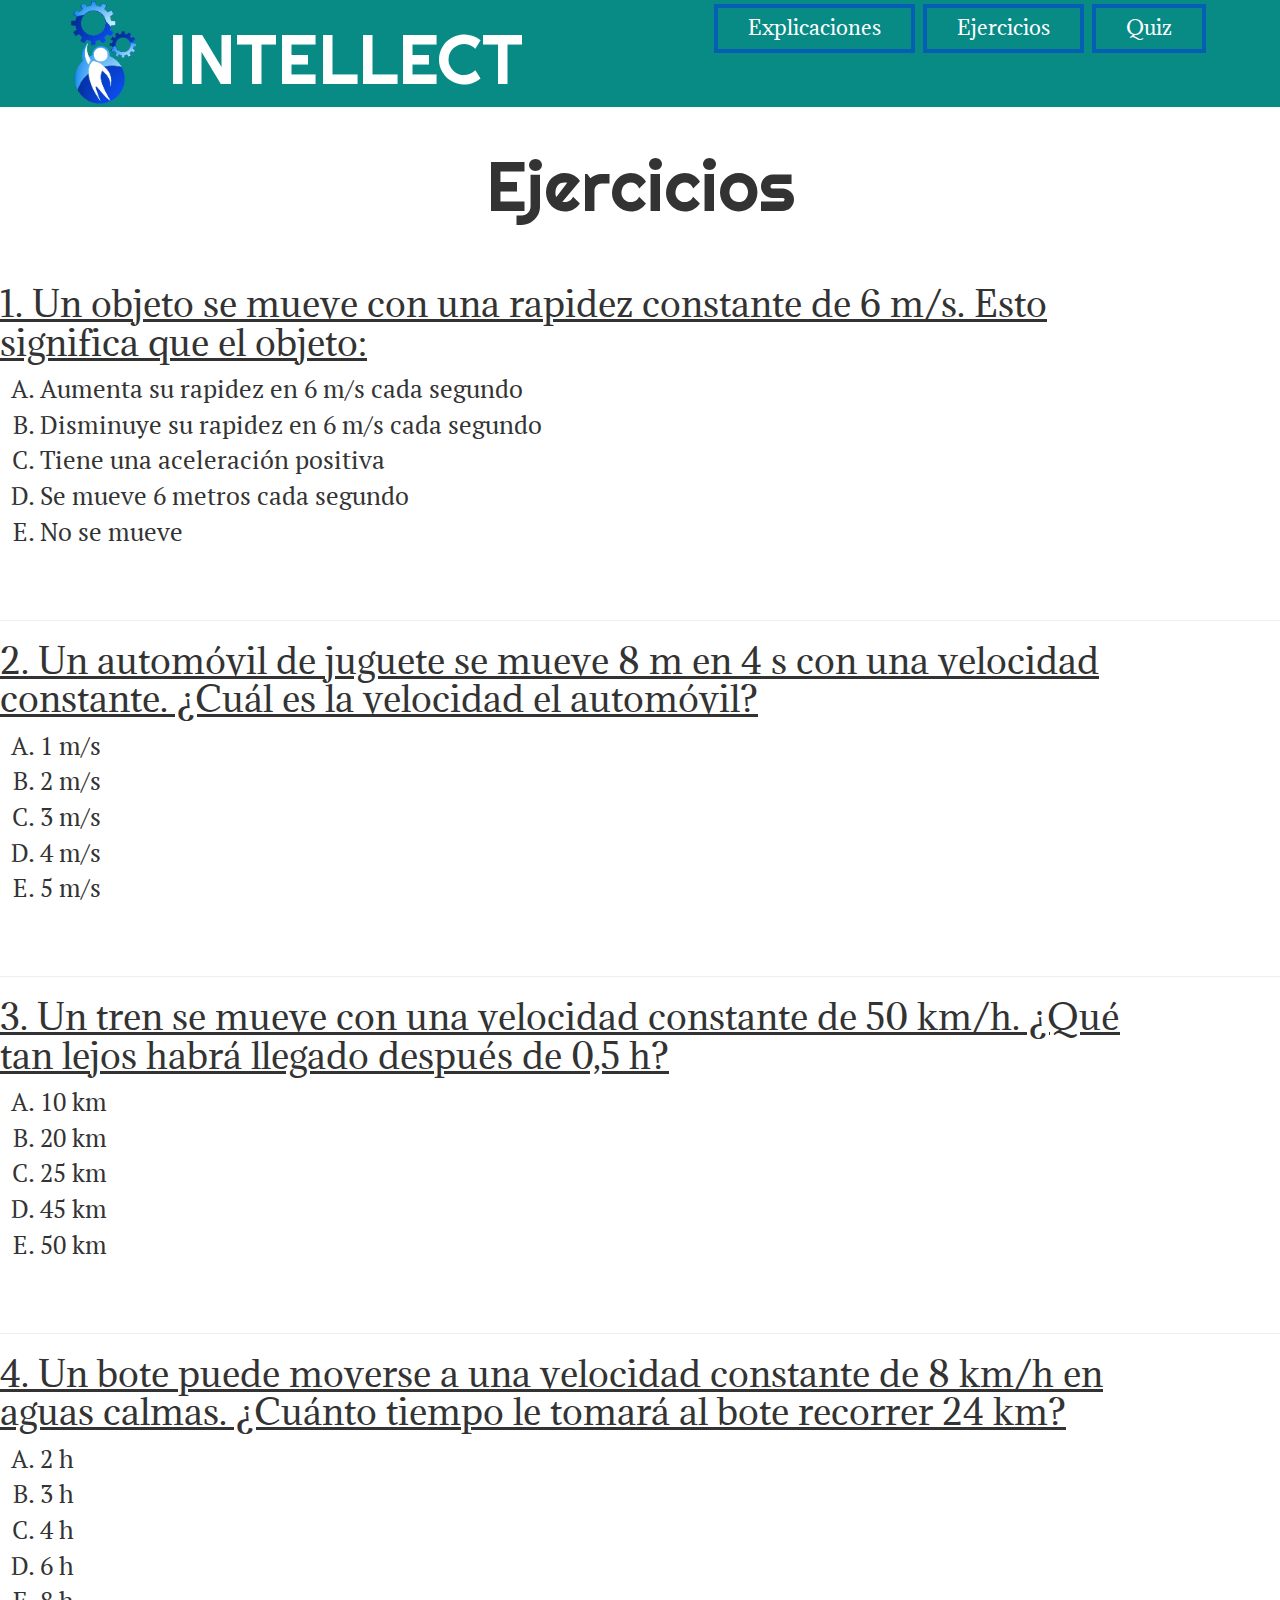
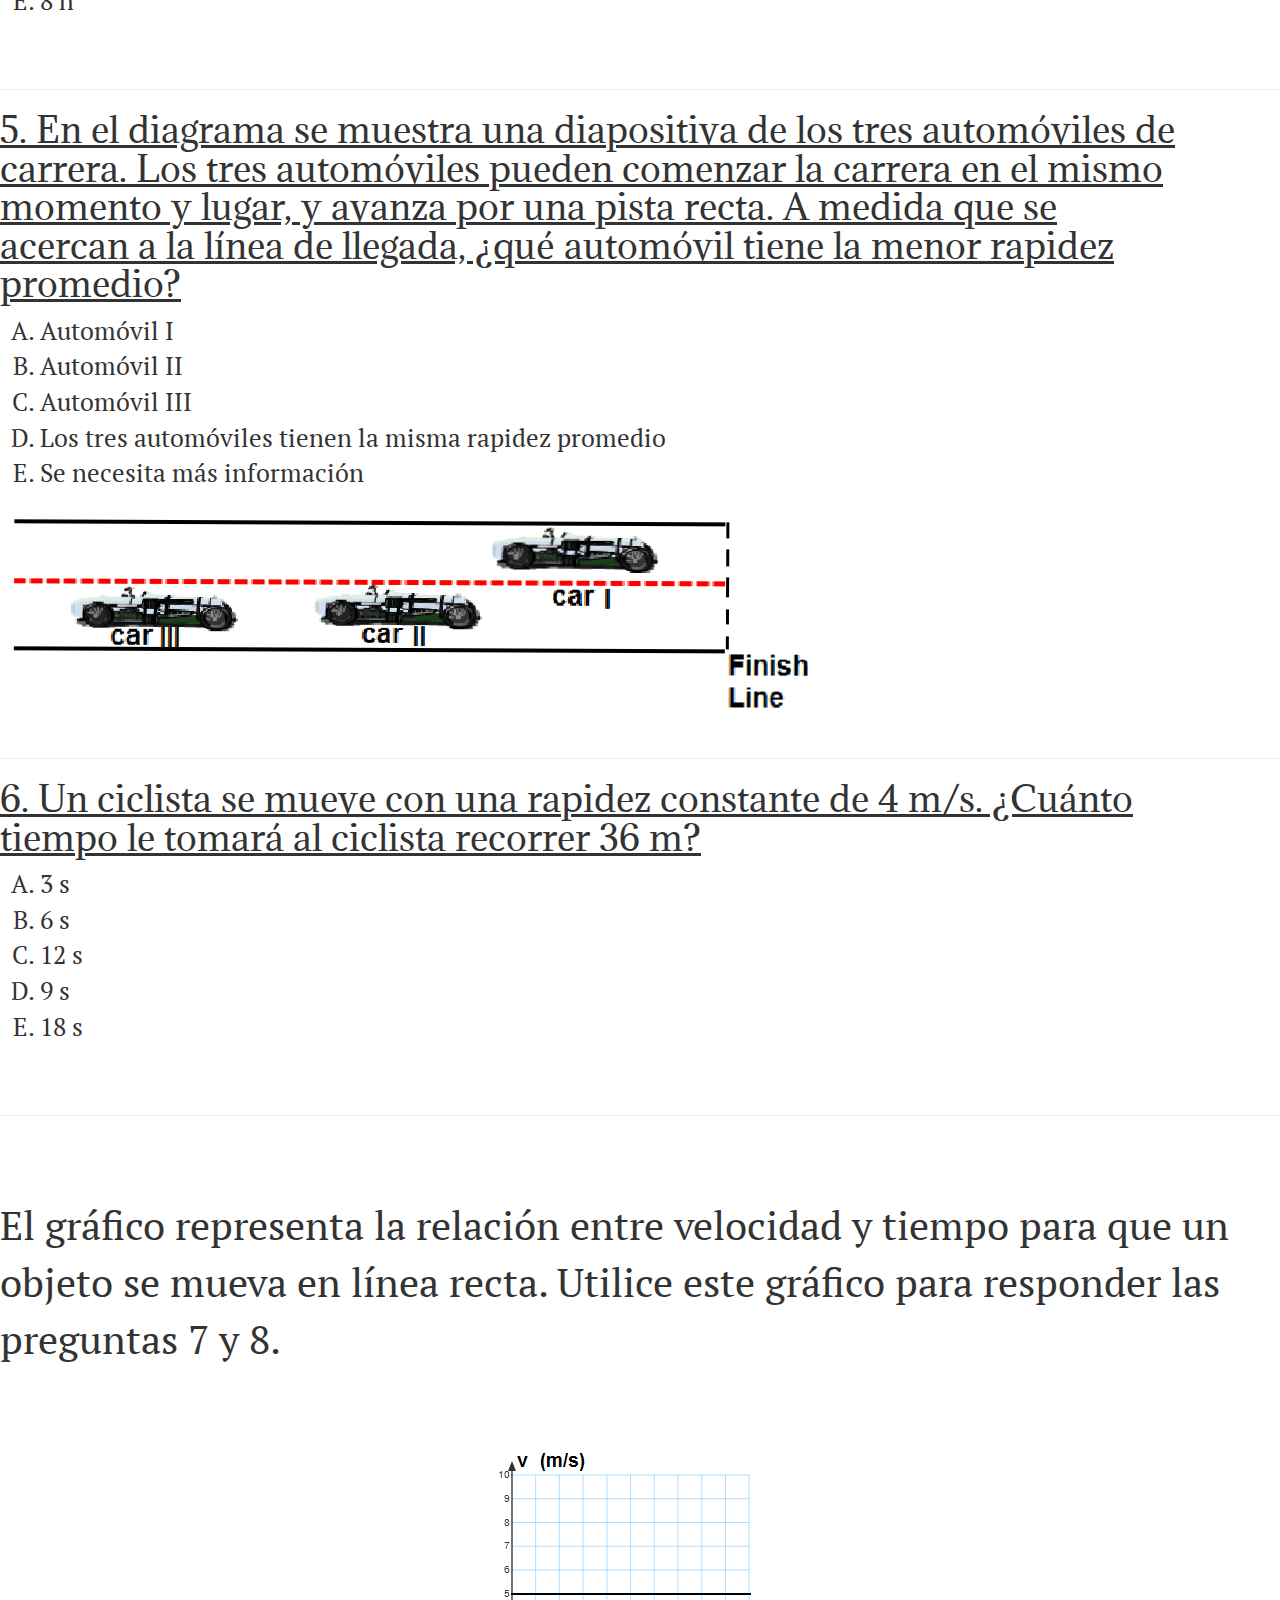
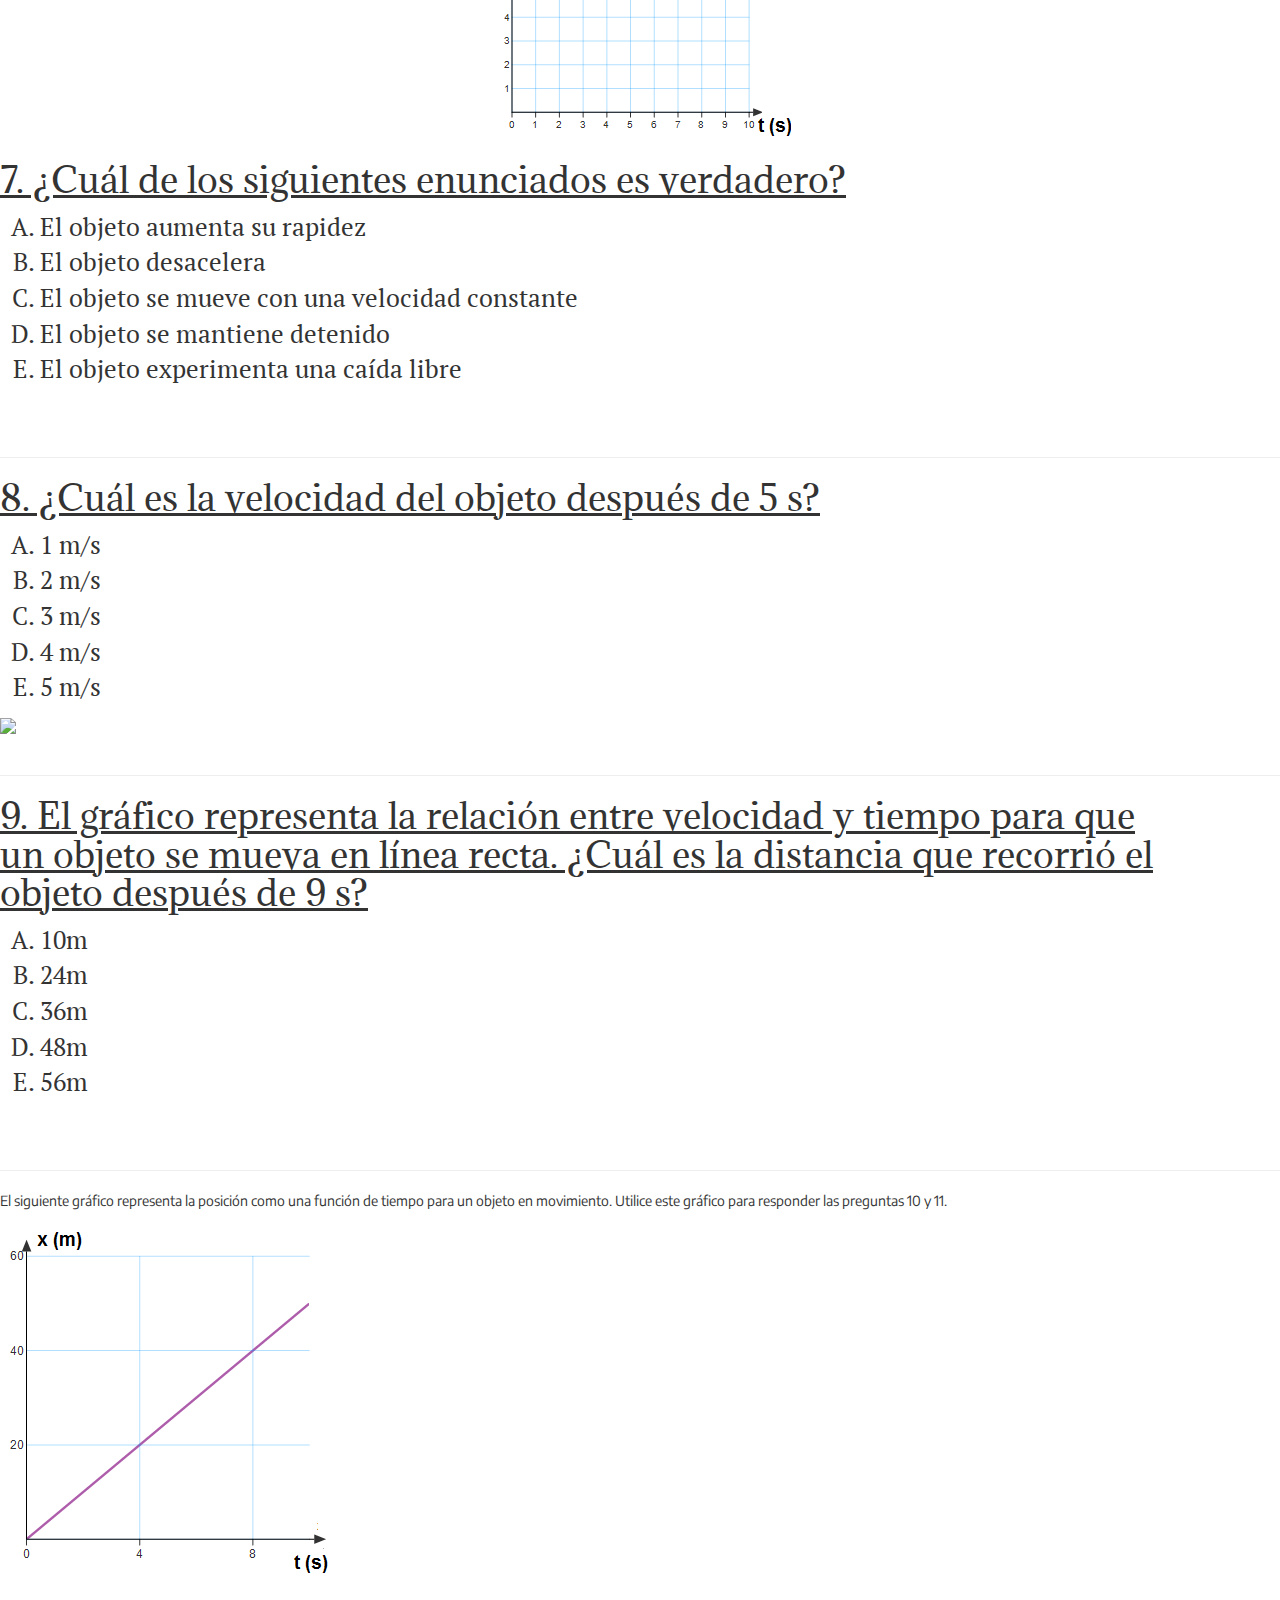
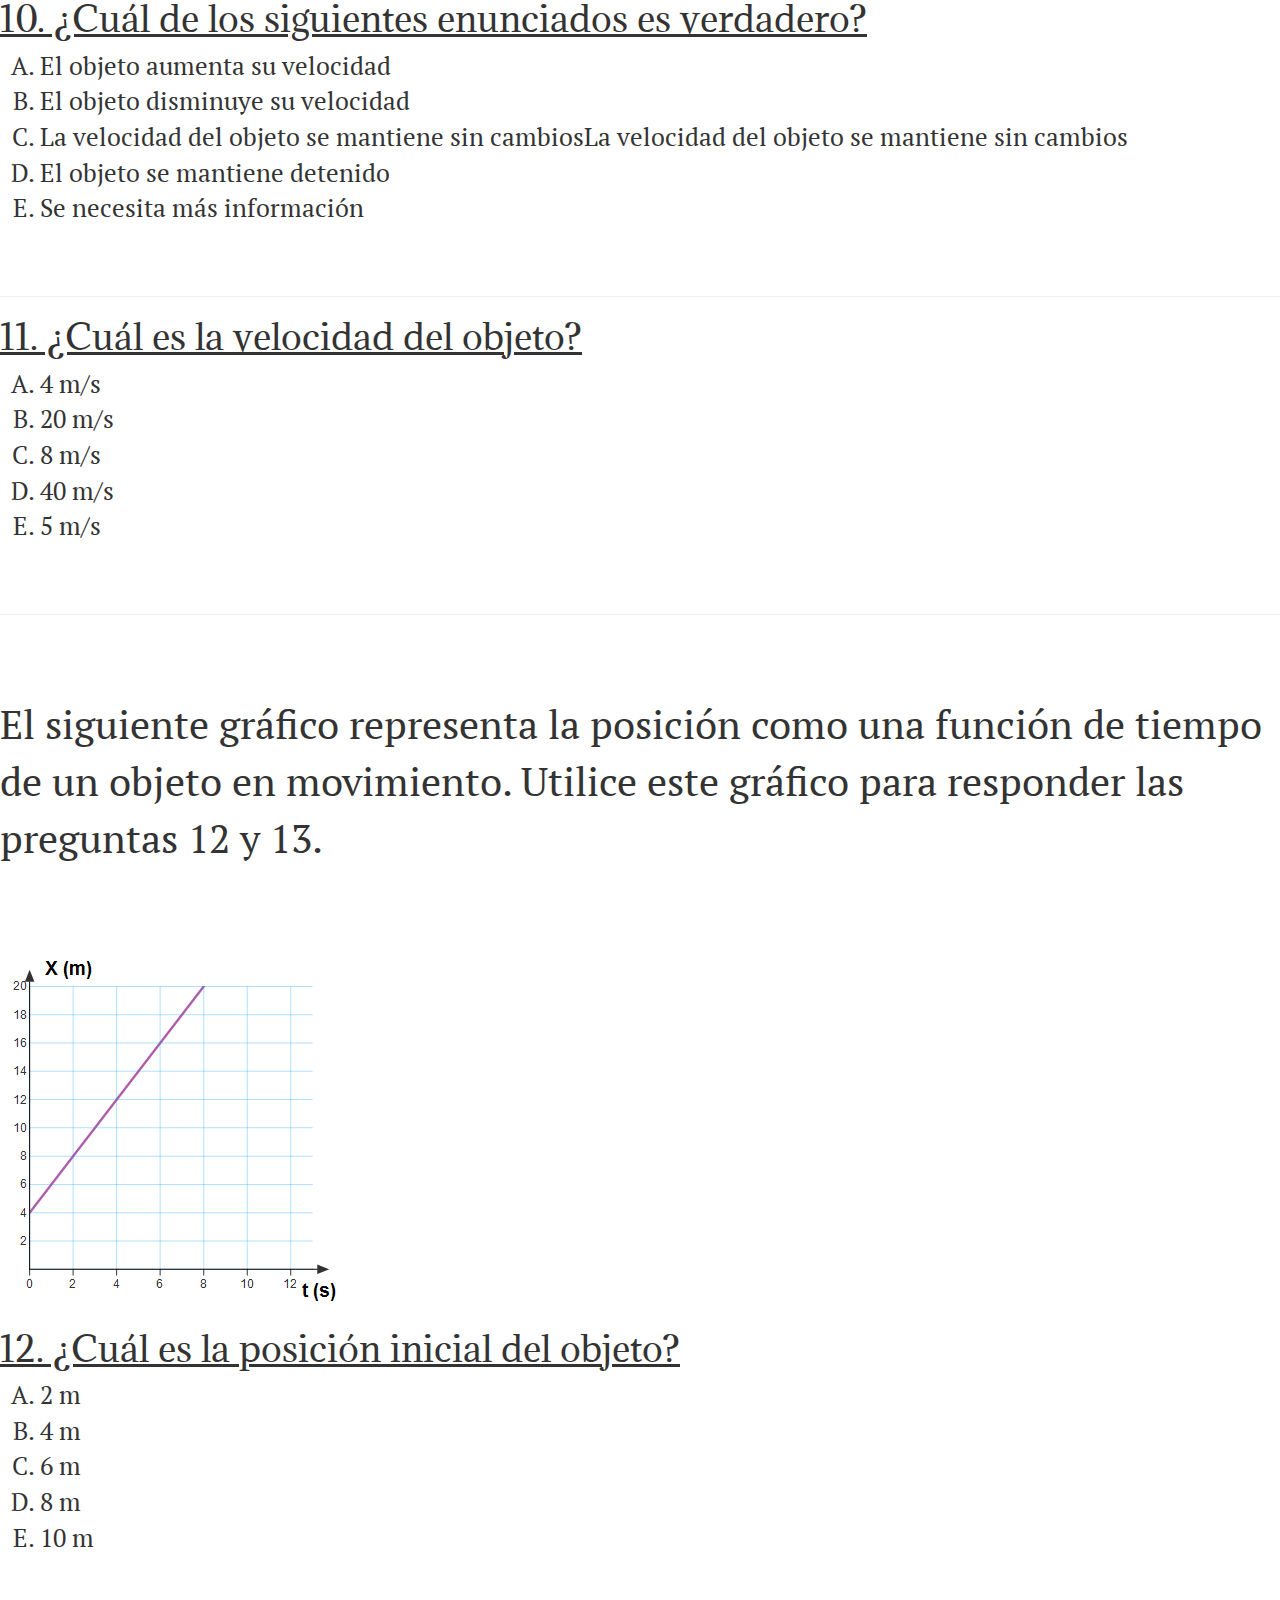
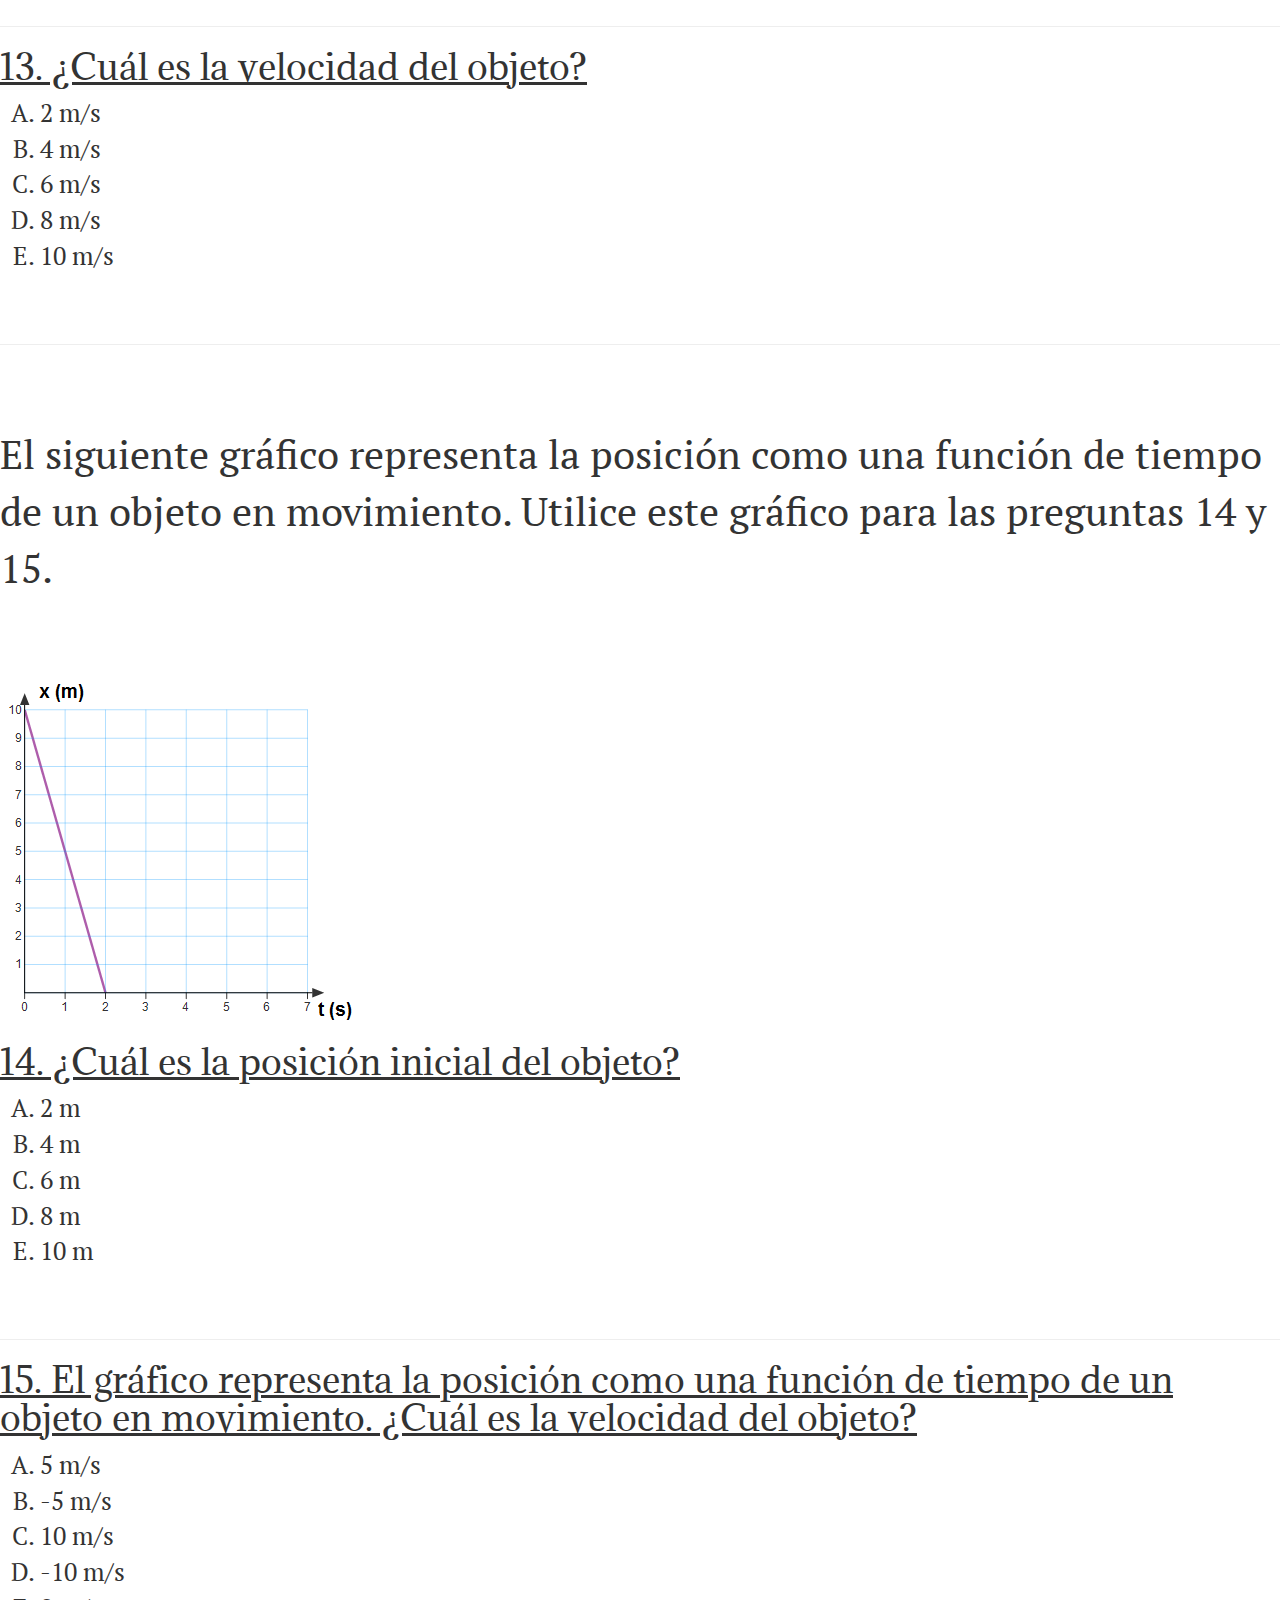
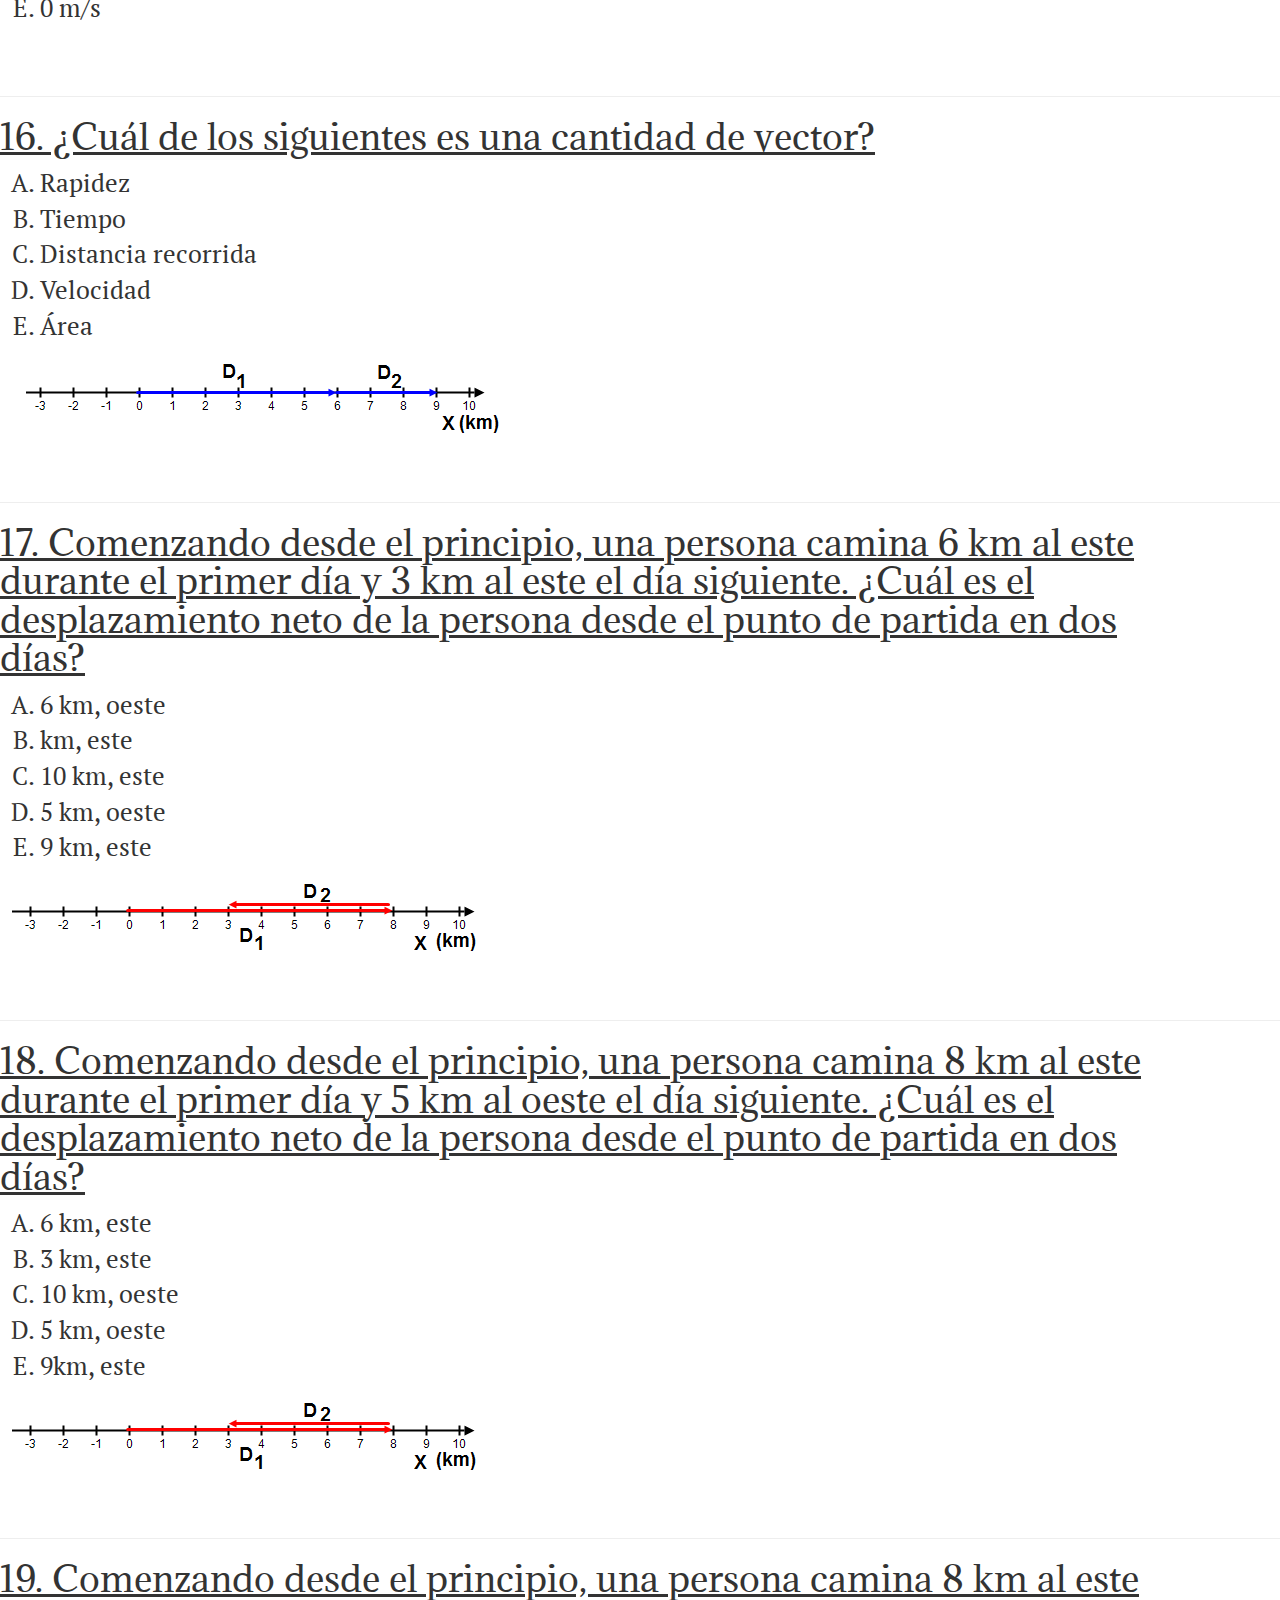
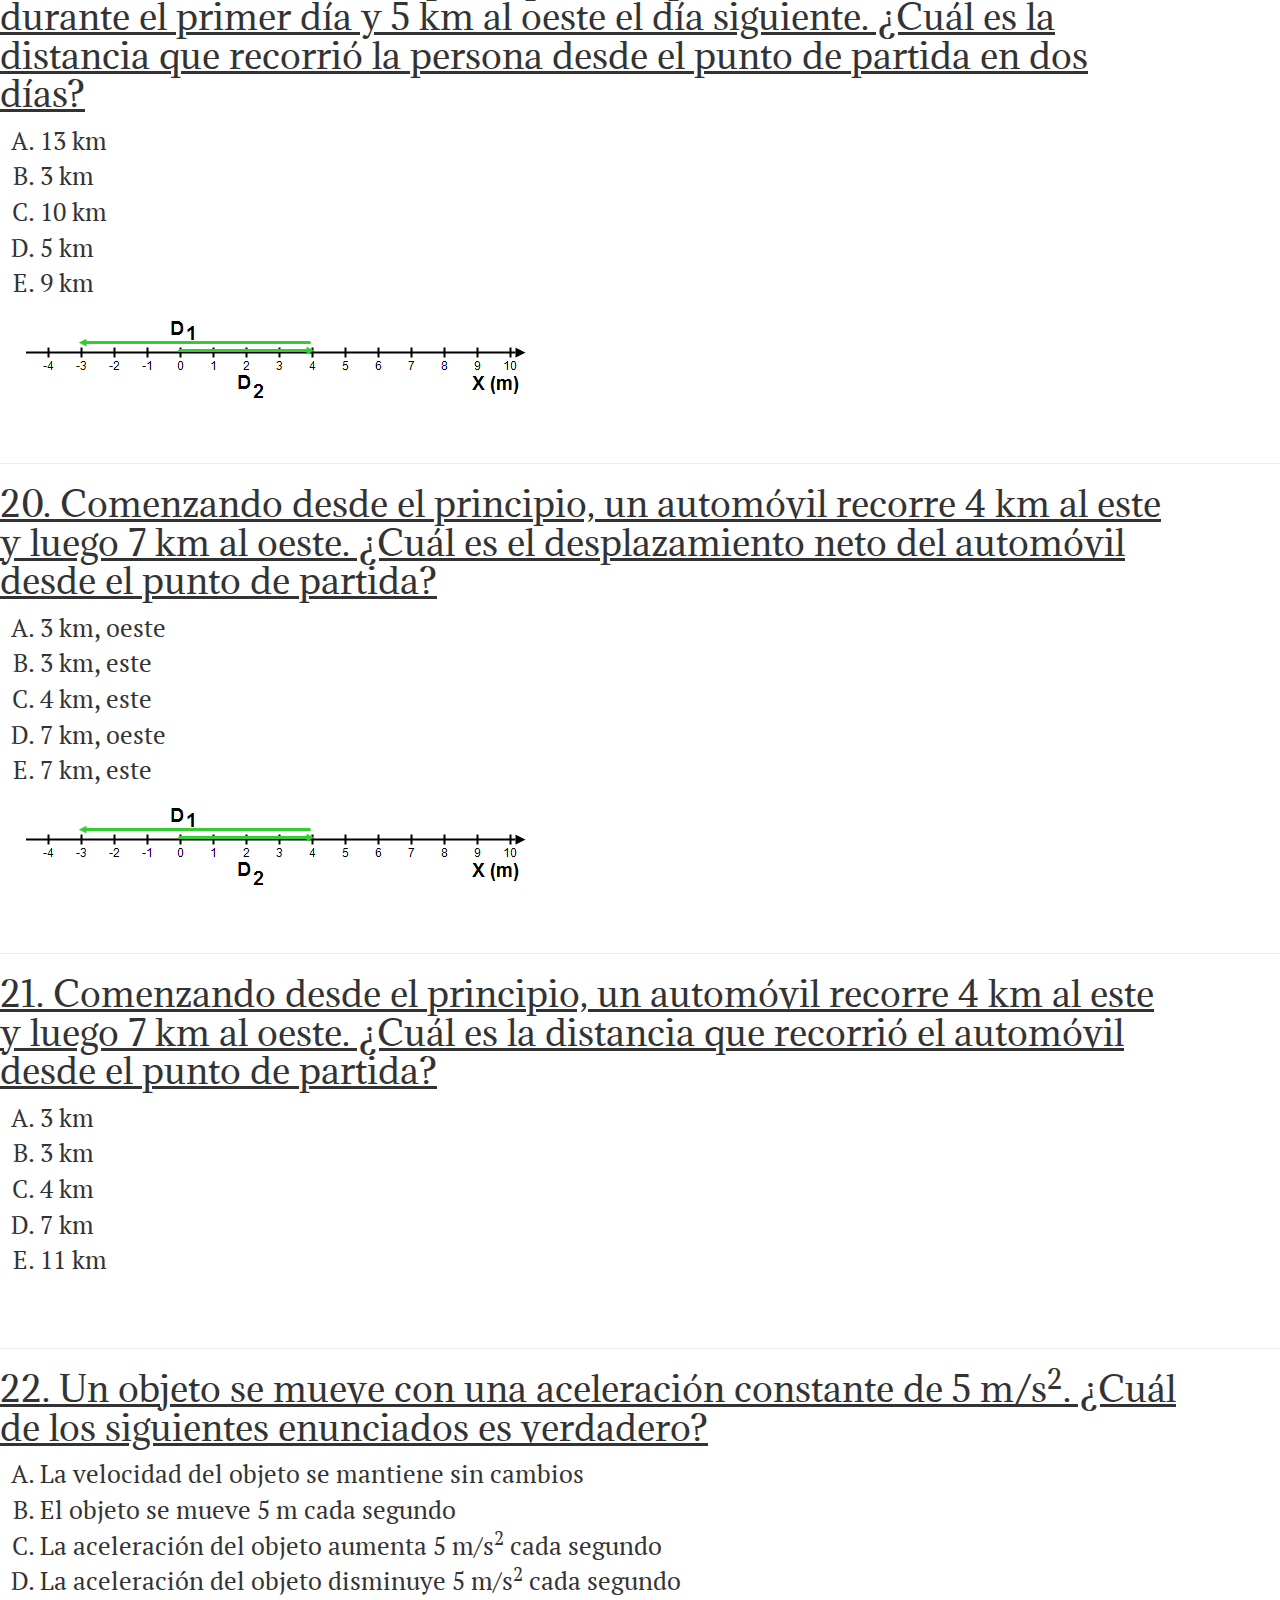
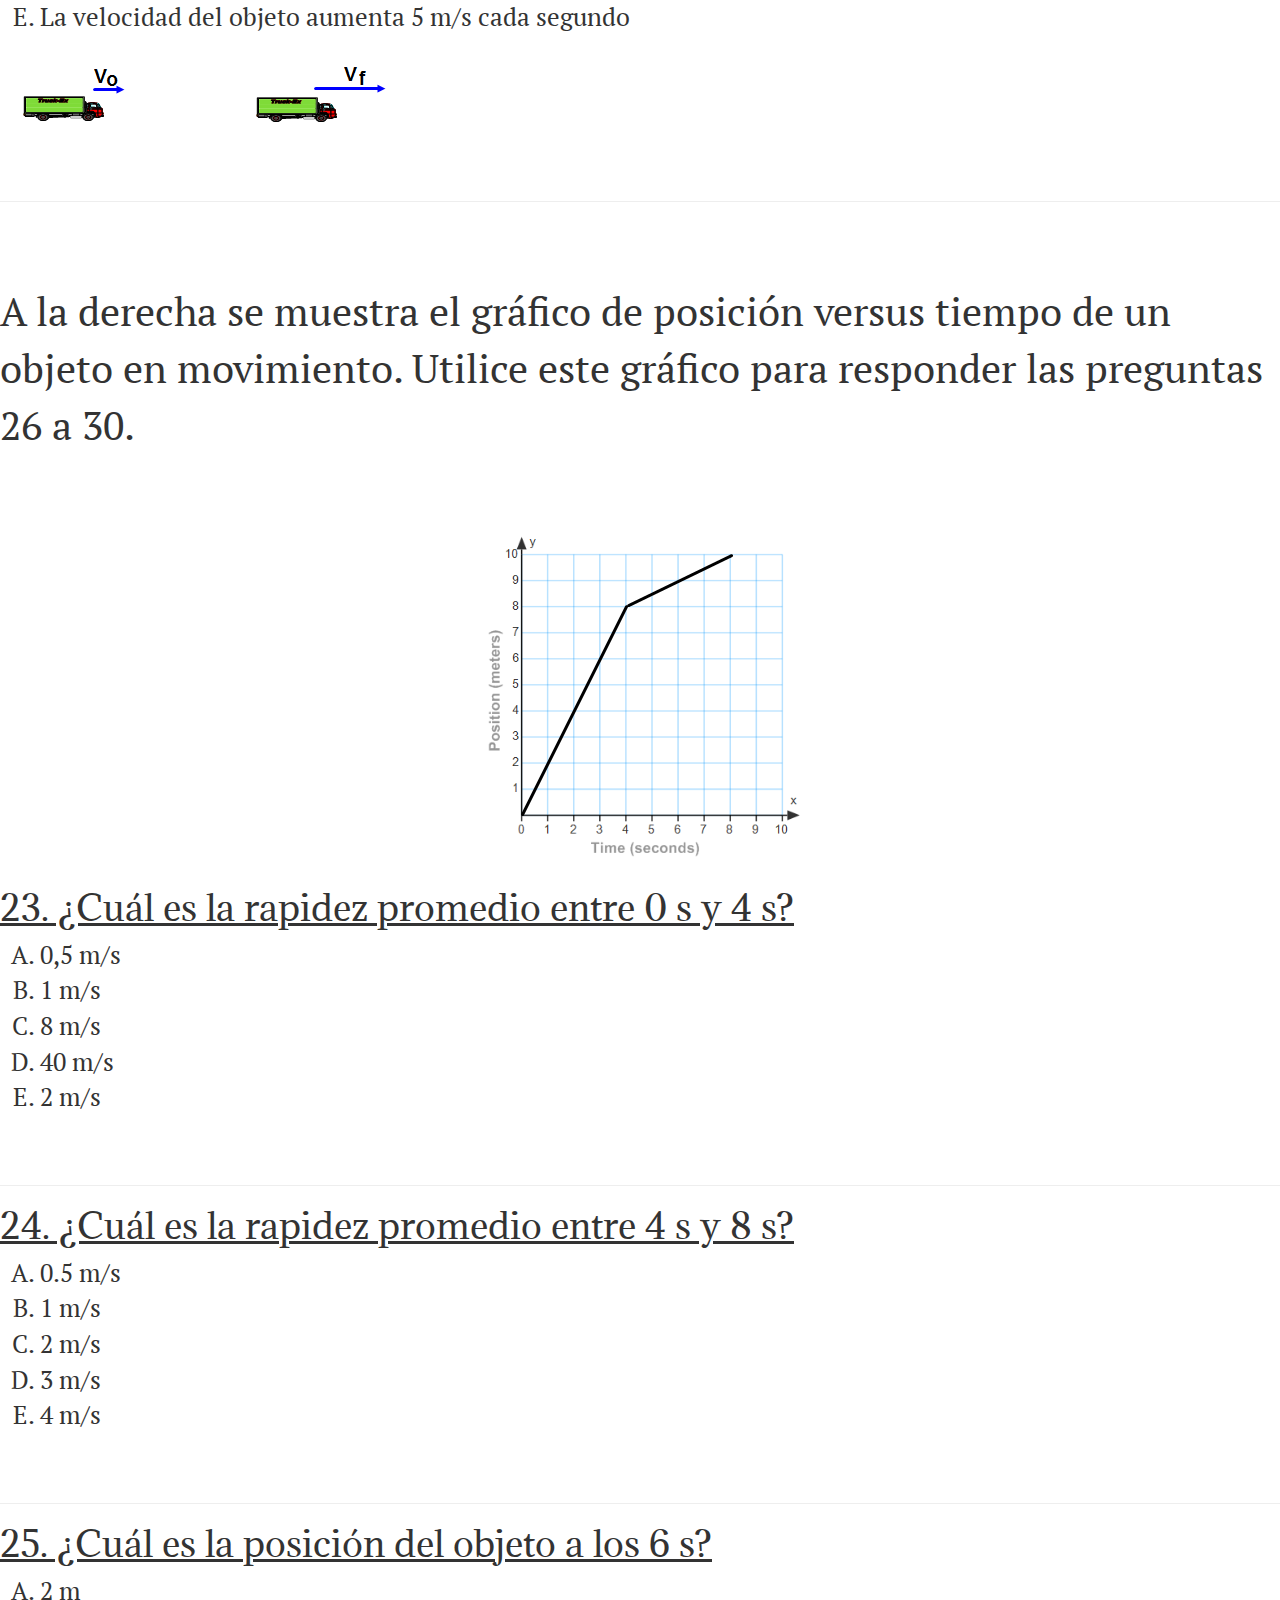
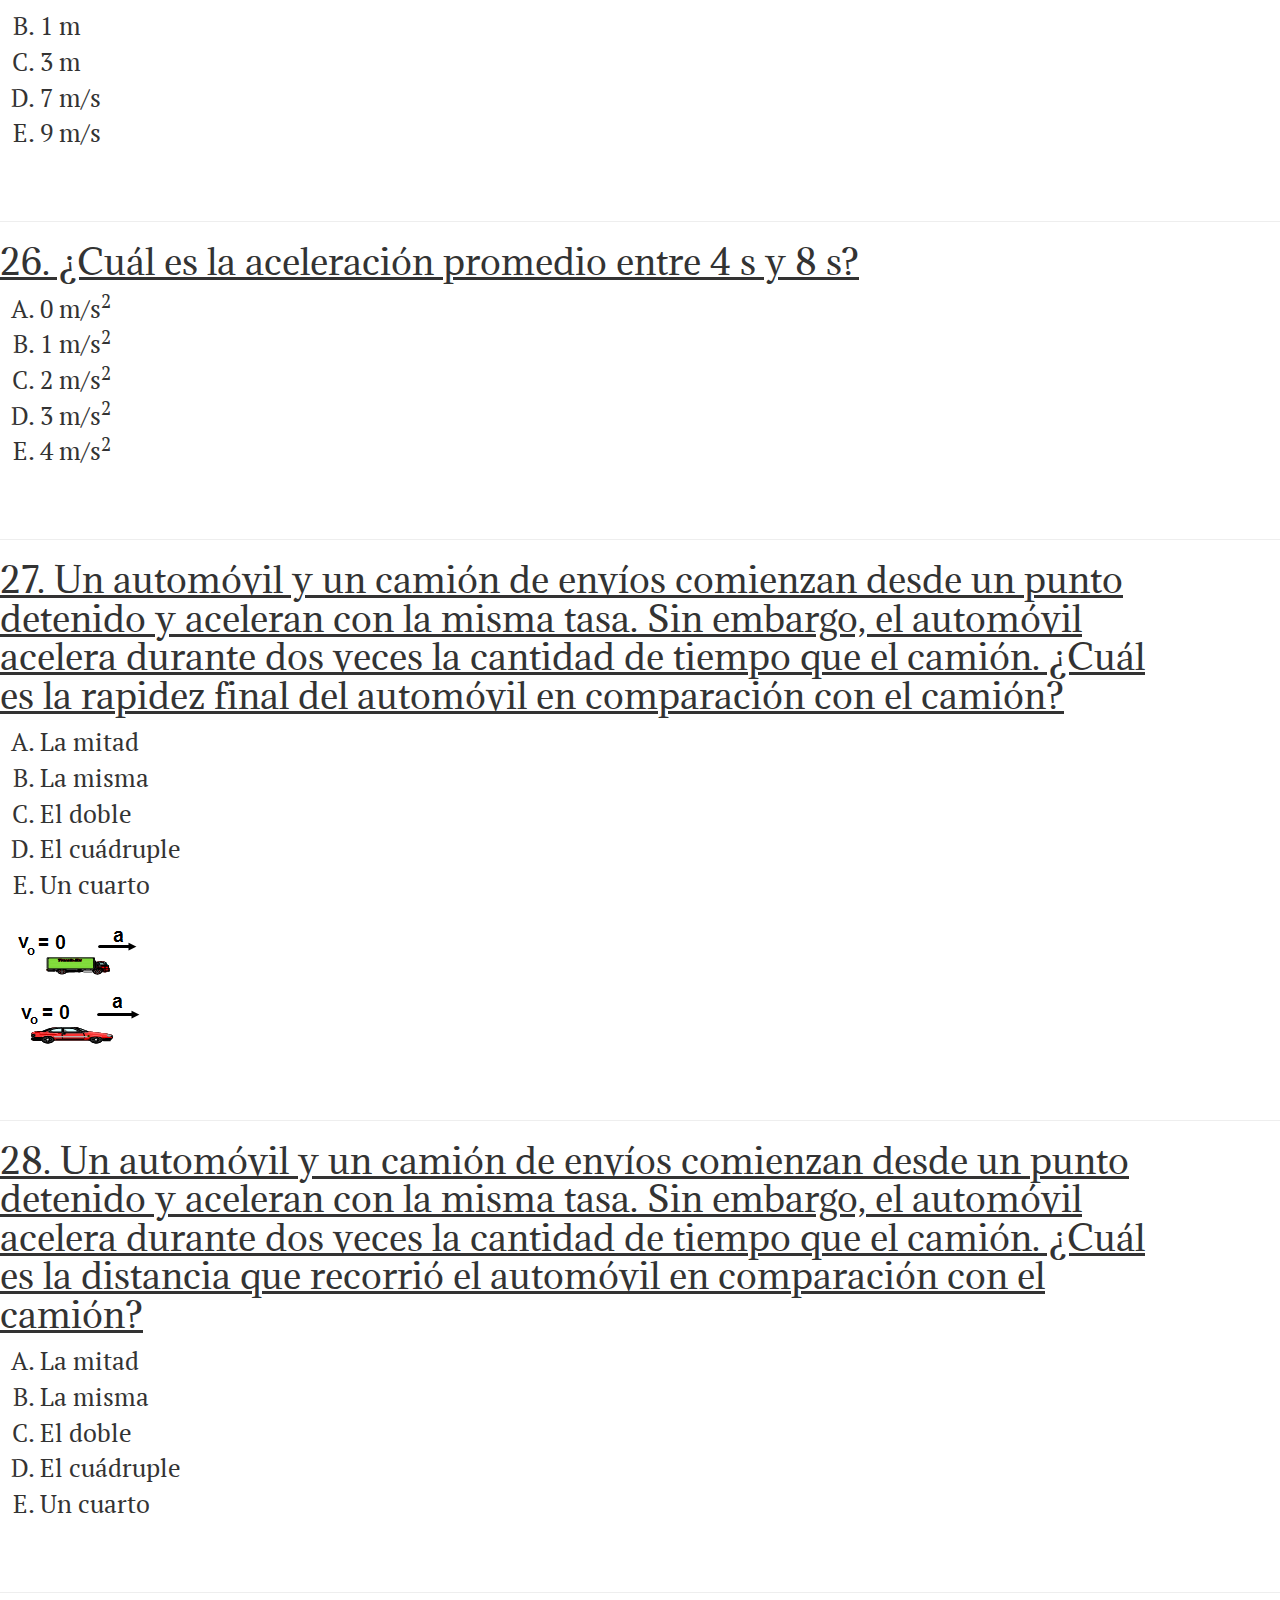
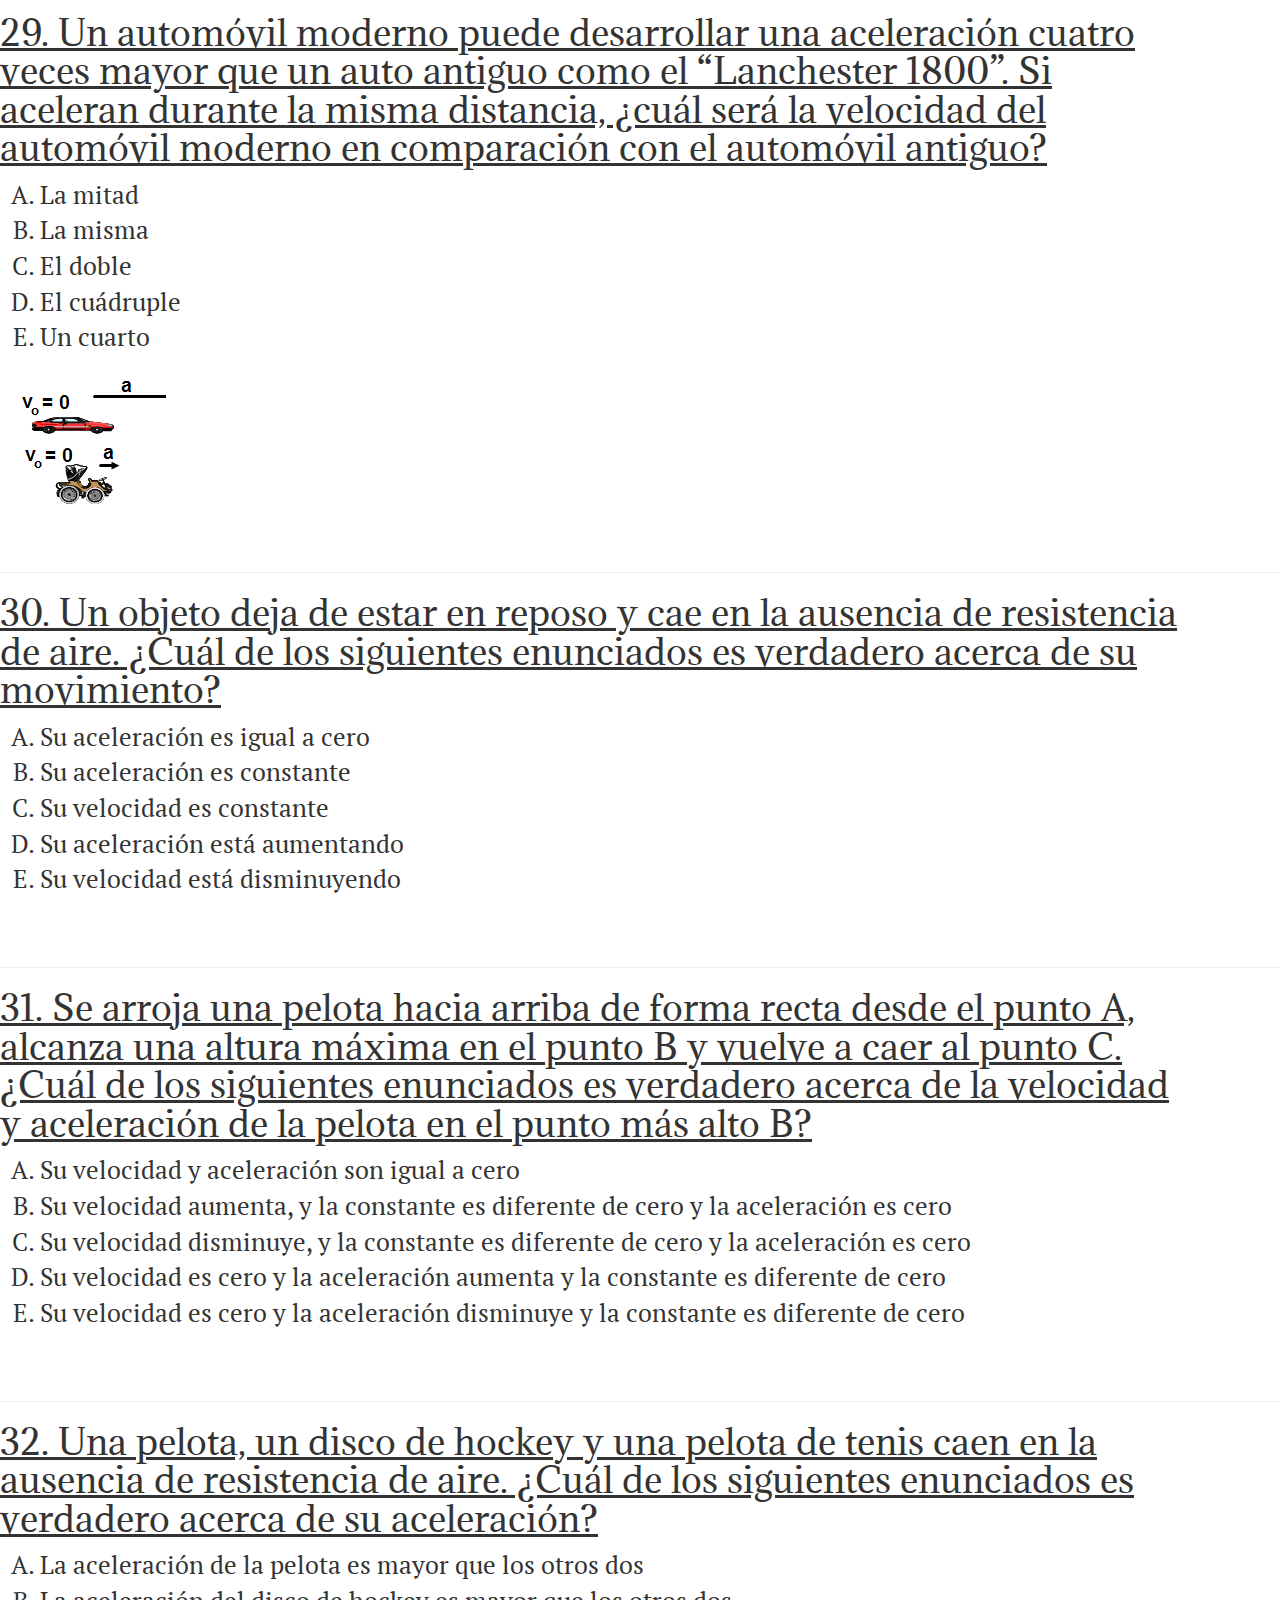
==== ejercicios.html @ 07b986ac "fase 1.0 de intellect" ====
<!DOCTYPE html>
<html lang="en">
<head>
    <meta charset="UTF-8">
    <title>Home</title>
        <meta name="viewport" content="width=device-width, user-scalable=no, initial-scale=1.0, maximum-scale=1.0, minimum-scale=1.0">
        <link rel="stylesheet" type="text/css" href="css/bootstrap.css">
        <link rel="stylesheet" type="text/css" href="estilos.css">
        <link rel="shortcut icon" type="image/x.icon" href="imagenes/4.png">
        <link rel="stylesheet" type="text/css" href="dise%C3%B1oinicio.css">
        <link href="https://fonts.googleapis.com/css?family=Righteous" rel="stylesheet">
        <link href="https://fonts.googleapis.com/css?family=Tinos" rel="stylesheet">
        <link href="https://fonts.googleapis.com/css?family=Tinos|Vidaloka" rel="stylesheet">
        <link href="https://fonts.googleapis.com/css?family=Neuton|Tinos|Vidaloka" rel="stylesheet">
        <link href="https://fonts.googleapis.com/css?family=Adamina|Neuton|Tinos|Vidaloka" rel="stylesheet">
        <link href="https://fonts.googleapis.com/css?family=PT+Serif" rel="stylesheet">
        <link href="https://fonts.googleapis.com/css?family=Prociono" rel="stylesheet">
        <link href="https://fonts.googleapis.com/css?family=Arimo|Encode+Sans" rel="stylesheet">
</head>
<body>
    <div class="row">
        <header class="fco">
            <header class="main">
            <div class="container">
                <div class="row">
                    <div class="col-sx-2 col-sm-2 col-md-1 col-lg-1">
                        <img src="imagenes/4.png" >
                    </div>
                    <div class="col-sx-4 col-sm-4 col-md-4 col-lg-4 f6">
                        <h1><a href="index.html">INTELLECT</a></h1>
                        </div>
                        <div class="col-sx-6 col-sm-6 col-md-7 col-lg-7 ">
                        <a class="barra" href="quiz.php">Quiz</a>
                        <a class="barra" href="ejercicios.html">Ejercicios</a>
                        <a class="barra" href="explicaciones.html">Explicaciones</a>
                    </div>
                </div>
            </div>
            </header>
        </header>
        </div>
            <br>
        <center><h2 class="titulo1">Ejercicios</h2></center>
        <br>
        <u><h3>1. Un objeto se mueve con una rapidez constante de 6 m/s. Esto significa que el objeto:</h3></u>
        <ol TYPE=A>
            <li>Aumenta su rapidez en 6 m/s cada segundo</li>
            <li>Disminuye su rapidez en 6 m/s cada segundo</li>
            <li>Tiene una aceleración positiva</li>
            <li>Se mueve 6 metros cada segundo</li>
            <li> No se mueve</li>
        </ol>
        <br><br>
        <hr>
        <u><h3>2. Un automóvil de juguete se mueve 8 m en 4 s con una velocidad constante. ¿Cuál es la velocidad el automóvil?</h3></u>
        <ol TYPE=A>
            <li>1 m/s </li>
            <li>2 m/s</li>
            <li>3 m/s</li>
            <li>4 m/s</li>
            <li>5 m/s</li>
        </ol>
        <br><br>
        <hr>
        <u><h3>3. Un tren se mueve con una velocidad constante de 50 km/h. ¿Qué tan lejos habrá llegado después de 0,5 h?</h3></u>
        <ol TYPE=A>
            <li>10 km</li>
            <li>20 km</li>
            <li>25 km</li>
            <li>45 km</li>
            <li>50 km</li>
        </ol>
        <br><br>
        <hr>
        <u><h3>4. Un bote puede moverse a una velocidad constante de 8 km/h en aguas calmas. ¿Cuánto tiempo le tomará al
        bote recorrer 24 km?</h3></u>
        <ol TYPE=A>
            <li>2 h</li>
            <li>3 h</li>
            <li>4 h</li>
            <li>6 h</li>
            <li>8 h</li>
        </ol>
        <br><br>
        <hr>
        <u><h3>5. En el diagrama se muestra una diapositiva de los tres automóviles de carrera. Los tres automóviles pueden
        comenzar la carrera en el mismo momento y lugar, y avanza por una pista recta. A medida que se acercan a la
        línea de llegada, ¿qué automóvil tiene la menor rapidez promedio?</h3></u>
        <ol TYPE=A>
            <li>Automóvil I</li>
            <li>Automóvil II</li>
            <li>Automóvil III</li>
            <li>Los tres automóviles tienen la misma rapidez promedio</li>
            <li>Se necesita más información</li>
        </ol>
        <img src="imagenes/eje5.png">
        <br><br>
        <hr>
        <u><h3>6. Un ciclista se mueve con una rapidez constante de 4 m/s. ¿Cuánto tiempo le tomará al ciclista recorrer 36 m?</h3></u>
        <ol TYPE=A>
            <li>3 s</li>
            <li>6 s</li>
            <li>12 s</li>
            <li>9 s</li>
            <li>18 s</li>
        </ol>
         <br><br>
        <hr>
        <p class="expli">El gráfico representa la relación entre velocidad y tiempo para que un objeto se mueva en línea recta. Utilice este gráfico para responder las preguntas 7 y 8.</p>
        <center><img src="imagenes/punto7-8.png"></center>
        <u><h3>7. ¿Cuál de los siguientes enunciados es verdadero?</h3></u>
        <ol TYPE=A>
            <li>El objeto aumenta su rapidez</li>
            <li>El objeto desacelera</li>
            <li>El objeto se mueve con una velocidad constante</li>
            <li>El objeto se mantiene detenido</li>
            <li>El objeto experimenta una caída libre</li>
        </ol>
         <br><br>
        <hr>
        <u><h3>8. ¿Cuál es la velocidad del objeto después de 5 s?</h3></u>
        <ol TYPE=A>
            <li>1 m/s</li>
            <li>2 m/s</li>
            <li>3 m/s</li>
            <li>4 m/s</li>
            <li>5 m/s</li>
        </ol>
        <img src="p9.png">
         <br><br>
        <hr>
        <u><h3>9. El gráfico representa la relación entre velocidad y tiempo para que un objeto se mueva en línea recta. ¿Cuál es la distancia que recorrió el objeto después de 9 s?</h3></u>
        <ol TYPE=A>
            <li>10m</li>
            <li>24m</li>
            <li>36m</li>
            <li>48m</li>
            <li>56m</li>
        </ol>
         <br><br>
        <hr>
        <p>El siguiente gráfico representa la posición como una función de tiempo para un objeto en movimiento. Utilice este gráfico para responder las preguntas 10 y 11.</p>
        <img src="imagenes/p10.png">
        <u><h3>10. ¿Cuál de los siguientes enunciados es verdadero?</h3></u>
        <ol TYPE=A>
            <li>El objeto aumenta su velocidad</li>
            <li>El objeto disminuye su velocidad</li>
            <li>La velocidad del objeto se mantiene sin cambiosLa velocidad del objeto se mantiene sin cambios</li>
            <li>El objeto se mantiene detenido</li>
            <li>Se necesita más información</li>
        </ol>
         <br><br>
        <hr>
        <u><h3>11. ¿Cuál es la velocidad del objeto?</h3></u>
        <ol TYPE=A>
            <li>4 m/s</li>
            <li>20 m/s</li>
            <li>8 m/s</li>
            <li>40 m/s</li>
            <li>5 m/s</li>
        </ol> <br><br>
        <hr>
        <p class="expli">El siguiente gráfico representa la posición como una función de tiempo de un objeto en movimiento. Utilice este gráfico para responder las preguntas 12 y 13.</p>
        <img src="imagenes/p12.png">
        <u><h3>12. ¿Cuál es la posición inicial del objeto?</h3></u>
        <ol TYPE=A>
            <li>2 m</li>
            <li>4 m</li>
            <li>6 m</li>
            <li>8 m</li>
            <li>10 m</li>
        </ol>
         <br><br>
        <hr>
        <u><h3>13. ¿Cuál es la velocidad del objeto?</h3></u>
        <ol TYPE=A>
            <li>2 m/s</li>
            <li>4 m/s</li>
            <li>6 m/s</li>
            <li>8 m/s</li>
            <li>10 m/s</li>
        </ol> <br><br>
        <hr>
        <p class="expli">El siguiente gráfico representa la posición como una función de tiempo de un objeto en movimiento. Utilice este gráfico para las preguntas 14 y 15.</p>
        <img src="imagenes/p14.png">
        <u><h3>14. ¿Cuál es la posición inicial del objeto?</h3></u>
        <ol TYPE=A>
            <li>2 m</li>
            <li>4 m</li>
            <li>6 m</li>
            <li>8 m</li>
            <li>10 m</li>
        </ol>
         <br><br>
        <hr>
        <u><h3>15. El gráfico representa la posición como una función de tiempo de un objeto en movimiento. ¿Cuál es la velocidad del objeto?</h3></u>
        <ol TYPE=A>
            <li>5 m/s</li>
            <li>-5 m/s</li>
            <li>10 m/s</li>
            <li>-10 m/s</li>
            <li>0 m/s</li>
        </ol>
        <br><br>
        <hr>
        <u><h3>16. ¿Cuál de los siguientes es una cantidad de vector?</h3></u>
        <ol TYPE=A>
            <li>Rapidez</li>
            <li>Tiempo</li>
            <li>Distancia recorrida</li>
            <li>Velocidad</li>
            <li>Área</li>
        </ol>
        <img src="imagenes/p16.png">
        <br><br>
        <hr>
        <u><h3>17. Comenzando desde el principio, una persona camina 6 km al este durante el primer día y 3 km al este el día siguiente. ¿Cuál es el desplazamiento neto de la persona desde el punto de partida en dos días?</h3></u>
        <ol TYPE=A>
            <li>6 km, oeste</li>
            <li>km, este</li>
            <li>10 km, este</li>
            <li>5 km, oeste</li>
            <li>9 km, este</li>
        </ol>
        <img src="imagenes/p17.png">
        <br><br>
        <hr>
        <u><h3>18. Comenzando desde el principio, una persona camina 8 km al este durante el primer día y 5 km al oeste el día siguiente. ¿Cuál es el desplazamiento neto de la persona desde el punto de partida en dos días?</h3></u>
        <ol TYPE=A>
            <li>6 km, este</li>
            <li>3 km, este</li>
            <li>10 km, oeste</li>
            <li>5 km, oeste</li>
            <li>9km, este</li>
        </ol>
        <img src="imagenes/p18.png">
        <br><br>
        <hr>
        <u><h3>19. Comenzando desde el principio, una persona camina 8 km al este durante el primer día y 5 km al oeste el día siguiente. ¿Cuál es la distancia que recorrió la persona desde el punto de partida en dos días?</h3></u>
        <ol TYPE=A>
            <li>13 km</li>
            <li>3 km</li>
            <li>10 km</li>
            <li>5 km</li>
            <li>9 km</li>
        </ol>
        <img src="imagenes/p19.png">
        <br><br>
        <hr>
        <u><h3>20. Comenzando desde el principio, un automóvil recorre 4 km al este y luego 7 km al oeste. ¿Cuál es el desplazamiento neto del automóvil desde el punto de partida?</h3></u>
        <ol TYPE=A>
            <li>3 km, oeste</li>
            <li>3 km, este</li>
            <li>4 km, este</li>
            <li>7 km, oeste</li>
            <li>7 km, este</li>
        </ol>
        <img src="imagenes/p20.png">
        <br><br>
        <hr>
        <u><h3>21. Comenzando desde el principio, un automóvil recorre 4 km al este y luego 7 km al oeste. ¿Cuál es la distancia que recorrió el automóvil desde el punto de partida?</h3></u>
        <ol TYPE=A>
            <li>3 km</li>
            <li>3 km</li>
            <li>4 km</li>
            <li>7 km</li>
            <li>11 km</li>
        </ol>
        <br><br>
        <hr>
        <u><h3>22. Un objeto se mueve con una aceleración constante de 5 m/s<sup>2</sup>. ¿Cuál de los siguientes enunciados es verdadero?</h3></u>
        <ol TYPE=A>
            <li>La velocidad del objeto se mantiene sin cambios</li>
            <li>El objeto se mueve 5 m cada segundo</li>
            <li>La aceleración del objeto aumenta 5 m/s<sup>2</sup> cada segundo</li>
            <li>La aceleración del objeto disminuye 5 m/s<sup>2</sup> cada segundo</li>
            <li>La velocidad del objeto aumenta 5 m/s cada segundo</li>
        </ol>
        <img src="imagenes/p22.png">
        <br><br><br>
        <hr>
        <p class="expli">A la derecha se muestra el gráfico de posición versus tiempo de un objeto en movimiento. Utilice este gráfico para responder las preguntas 26 a 30.</p>
        <center><img src="imagenes/p26.png"></center>
        <u><h3>23. ¿Cuál es la rapidez promedio entre 0 s y 4 s?</h3></u>
        <ol TYPE=A>
            <li>0,5 m/s</li>
            <li>1 m/s</li>
            <li>8 m/s</li>
            <li>40 m/s</li>
            <li>2 m/s</li>
        </ol>
        <br><br>
        <hr>
        <u><h3>24. ¿Cuál es la rapidez promedio entre 4 s y 8 s?</h3></u>
        <ol TYPE=A>
            <li>0.5 m/s</li>
            <li>1 m/s</li>
            <li>2 m/s</li>
            <li>3 m/s</li>
            <li>4 m/s</li>
        </ol>
        <br><br>
        <hr>
        <u><h3>25. ¿Cuál es la posición del objeto a los 6 s?</h3></u>
        <ol TYPE=A>
            <li>2 m</li>
            <li>1 m</li>
            <li>3 m</li>
            <li>7 m/s</li>
            <li>9 m/s</li>
        </ol>
        <br><br>
        <hr>
        <u><h3>26. ¿Cuál es la aceleración promedio entre 4 s y 8 s?</h3></u>
        <ol TYPE=A>
            <li>0 m/s<sup>2</sup></li>
            <li>1 m/s<sup>2</sup></li>
            <li>2 m/s<sup>2</sup></li>
            <li>3 m/s<sup>2</sup></li>
            <li>4 m/s<sup>2</sup></li>
        </ol>
        <br><br>
        <hr>
        <u><h3>27. Un automóvil y un camión de envíos comienzan desde un punto detenido y aceleran con la misma tasa. Sin embargo, el automóvil acelera durante dos veces la cantidad de tiempo que el camión. ¿Cuál es la rapidez final del automóvil en comparación con el camión?</h3></u>
        <ol TYPE=A>
            <li>La mitad</li>
            <li>La misma</li>
            <li>El doble</li>
            <li>El cuádruple</li>
            <li>Un cuarto</li>
        </ol>
        <img src="imagenes/p31.png">
        <br><br>
        <hr>
        <u><h3>28. Un automóvil y un camión de envíos comienzan desde un punto detenido y
        aceleran con la misma tasa. Sin embargo, el automóvil acelera durante dos
        veces la cantidad de tiempo que el camión. ¿Cuál es la distancia que recorrió el automóvil en comparación con el camión?</h3></u>
        <ol TYPE=A>
            <li>La mitad</li>
            <li>La misma</li>
            <li>El doble</li>
            <li>El cuádruple</li>
            <li>Un cuarto</li>
        </ol>
        <br><br>
        <hr>
        <u><h3>29. Un automóvil moderno puede desarrollar una aceleración cuatro veces mayor
        que un auto antiguo como el “Lanchester 1800”. Si aceleran durante la misma
        distancia, ¿cuál será la velocidad del automóvil moderno en comparación con
        el automóvil antiguo?</h3></u>
        <ol TYPE=A>
            <li>La mitad</li>
            <li>La misma</li>
            <li>El doble</li>
            <li>El cuádruple</li>
            <li>Un cuarto</li>
        </ol>
        <img src="imagenes/p33.png">
        <br><br>
        <hr>
        <u><h3>30. Un objeto deja de estar en reposo y cae en la ausencia de resistencia de aire. ¿Cuál de los siguientes enunciados es verdadero acerca de su movimiento?</h3></u>
        <ol TYPE=A>
            <li>Su aceleración es igual a cero</li>
            <li>Su aceleración es constante</li>
            <li>Su velocidad es constante</li>
            <li>Su aceleración está aumentando</li>
            <li>Su velocidad está disminuyendo</li>
        </ol>
        <br><br>
        <hr>
        <u><h3>31. Se arroja una pelota hacia arriba de forma recta desde el punto A, alcanza una altura máxima en el punto B y vuelve a caer al punto C. ¿Cuál de los siguientes enunciados es verdadero acerca de la velocidad y aceleración de la pelota en el punto más alto B?</h3></u>
        <ol TYPE=A>
            <li>Su velocidad y aceleración son igual a cero</li>
            <li>Su velocidad aumenta, y la constante es diferente de cero y la aceleración es cero</li>
            <li>Su velocidad disminuye, y la constante es diferente de cero y la aceleración es cero</li>
            <li>Su velocidad es cero y la aceleración aumenta y la constante es diferente de cero</li>
            <li>Su velocidad es cero y la aceleración disminuye y la constante es diferente de cero</li>
        </ol>
        <br><br>
        <hr>
        <u><h3>32. Una pelota, un disco de hockey y una pelota de tenis caen en la
        ausencia de resistencia de aire. ¿Cuál de los siguientes
        enunciados es verdadero acerca de su aceleración?</h3></u>
        <ol TYPE=A>
            <li>La aceleración de la pelota es mayor que los otros dos</li>
            <li>La aceleración del disco de hockey es mayor que los otros dos</li>
            <li>La aceleración de la pelota de tenis es mayor que los otros dos</li>
            <li>Todos caen con la misma aceleración constante</li>
            <li>Se necesita más información</li>
        </ol><br><br>
        <hr>
        <u><h3>33. Un paquete se arroja dos veces desde un globo de aire. En el
        primer intento, la distancia entre el globo y la superficie es H
        y en el segundo intento 4H. Compara el tiempo que demora
        que un paquete alcance la superficie en el segundo intento
        con el primer intento.</h3></u>
        <ol TYPE=A>
            <li>El tiempo en el segundo intento es cuatro veces mayor</li>
            <li>El tiempo en el segundo intento es dos veces mayor</li>
            <li>El tiempo es igual en ambos intentos debido a que no depende de la altura</li>
            <li>El tiempo en el segundo intento es cuatro veces menor</li>
            <li>El tiempo en el segundo intento es dos veces menor</li>
        </ol>
        <br><br>
        <hr>
        <u><h3>34. Dos pelotas de béisbol se arrojan desde el techo de una casa con la misma rapidez
        inicial, una se arroja hacia arriba y la otra hacia abajo. Compara la rapidez de las
        pelotas de béisbol antes de que golpeen el piso.</h3></u>
        <ol TYPE=A>
            <li>La que se arroja hacia arriba se mueve más rápidamente debido a que la velocidad inicial es hacia arriba</li>
            <li>La que se arroja hacia abajo se mueve más rápidamente debido a que la velocidad inicial es hacia abajo</li>
            <li>Ambas se mueven con la misma velocidad</li>
            <li>La que se arroja hacia arriba se mueve más rápidamente debido a que tiene una mayor aceleración</li>
            <li>La que se arroja hacia abajo se mueve más rápidamente debido a que tiene una mayor aceleración</li>
        </ol>
        <br><br>
        <hr>
        <u><h3>35. Una pelota de tenis se deja caer desde el techo de un edificio alto. Otra pelota de tenis se arroja hacia abajo desde el mismo edificio. Escriba un enunciado acerca de la aceleración de cada pelota de tenis.</h3></u>
        <ol TYPE=A>
            <li>La primera pelota cae con una mayor aceleración</li>
            <li>La segunda pelota cae con una mayor aceleración</li>
            <li>Ambas caen con la misma aceleración debido a que comenzaron desde la misma altura</li>
            <li>Ambas caen con la misma aceleración debido a que están en caída libre</li>
            <li>Se necesita más información</li>
        </ol><br><br>
        <hr>
        <u><h3>36. Un arquero que practica con un arco dispara una flecha de forma recta hacia
        arriba dos veces. La primera vez la rapidez inicial es v0 y la segunda vez
        aumenta la rapidez inicial a 4v0. ¿Cómo compararía la altura máxima en el
        segundo intento con el primer intento?</h3></u>
        <ol TYPE=A>
            <li>Dos veces mayor</li>
            <li>Cuatro veces mayor</li>
            <li>Ocho veces mayor</li>
            <li>Dieciséis veces mayor</li>
            <li>La misma</li>
        </ol>
        <br><br>
        <hr>
        <p class="expli">La velocidad como una función de tiempo de un objeto en movimiento se muestra en el gráfico que se encuentra a la derecha. Utilice este gráfico para las preguntas 43 a 48.</p>
        <img src="imagenes/p43.png">
        <br><br>
        <u><h3>37. ¿Cuál es la aceleración del objeto entre los 0 s y los 2
        s?</h3></u>
        <ol TYPE=A>
            <li>0 m/s<sup>2</sup></li>
            <li>1 m/s<sup>2</sup></li>
            <li>2 m/s<sup>2</sup></li>
            <li>3 m/s<sup>2</sup></li>
            <li>4 m/s<sup>2</sup></li>
        </ol>
        <br><br>
        <hr>
        <u><h3>38. ¿Cuál es la aceleración del objeto entre los 2 s y los 6
        s?</h3></u>
        <ol TYPE=A>
            <li>0 m/s<sup>2</sup></li>
            <li>1 m/s<sup>2</sup></li>
            <li>2 m/s<sup>2</sup></li>
            <li>3 m/s<sup>2</sup></li>
            <li>4 m/s<sup>2</sup></li>
        </ol>
        <br><br>
        <hr>
        <u><h3>39. ¿Cuál es la magnitud de la aceleración del objeto
        entre los 6 s y los 10 s?</h3></u>
        <ol TYPE=A>
            <li>0 m/s<sup>2</sup></li>
            <li>1 m/s<sup>2</sup></li>
            <li>2 m/s<sup>2</sup></li>
            <li>3 m/s<sup>2</sup></li>
            <li>4 m/s<sup>2</sup></li>
        </ol>
        <br><br>
        <hr>
        <u><h3>40. ¿Qué tan lejos del inicio se mueve un objeto en los primeros 2 s?</h3></u>
        <ol TYPE=A>
            <li>4 m</li>
            <li>16 m</li>
            <li>20 m</li>
            <li>28 m</li>
            <li>36 m</li>
        </ol>
        <br><br>
        <hr>
        <u><h3>41. ¿Qué tan lejos del inicio se mueve un objeto en los primeros 6 s?</h3></u>
        <ol TYPE=A>
            <li>4 m</li>
            <li>16 m</li>
            <li>20 m</li>
            <li>28 m</li>
            <li>36 m</li>
        </ol>
        <br><br>
        <hr>
        <u><h3>42. ¿Qué tan lejos del inicio se mueve un objeto en los primeros 10 s?</h3></u>
        <ol TYPE=A>
            <li>4 m</li>
            <li>16 m</li>
            <li>20 m</li>
            <li>28 m</li>
            <li>36 m</li>
        </ol>
        <img src="imagenes/p48.png">
        <br><br>
        <hr>
        <u><h3>43. En el diagrama se muestra la posición y el tiempo transcurrido de una motocicleta. La motocicleta inicia desde su posición detenida y acelera con una tasa constante. ¿Cuál es la velocidad promedio de la motocicleta durante los primeros 5 s?</h3></u>
        <ol TYPE=A>
            <li>0 m/s</li>
            <li>5 m/s</li>
            <li>10 m/s</li>
            <li>15 m/s</li>
            <li>20 m/s</li>
        </ol>
        <img src="imagenes/p48.png">
        <br><br>
        <hr>
        <u><h3>44. En el diagrama se muestra la posición y el tiempo transcurrido de una motocicleta. La motocicleta inicia desde su posición detenida y acelera con una tasa constante. ¿Cuál es la aceleración de la motocicleta?</h3></u>
        <ol TYPE=A>
            <li>0 m/s<sup>2</sup></li>
            <li>2 m/s<sup>2</sup></li>
            <li>4 m/s<sup>2</sup></li>
            <li>6 m/s<sup>2</sup></li>
            <li>8 m/s<sup>2</sup></li>
        </ol>
    </body>
</html>
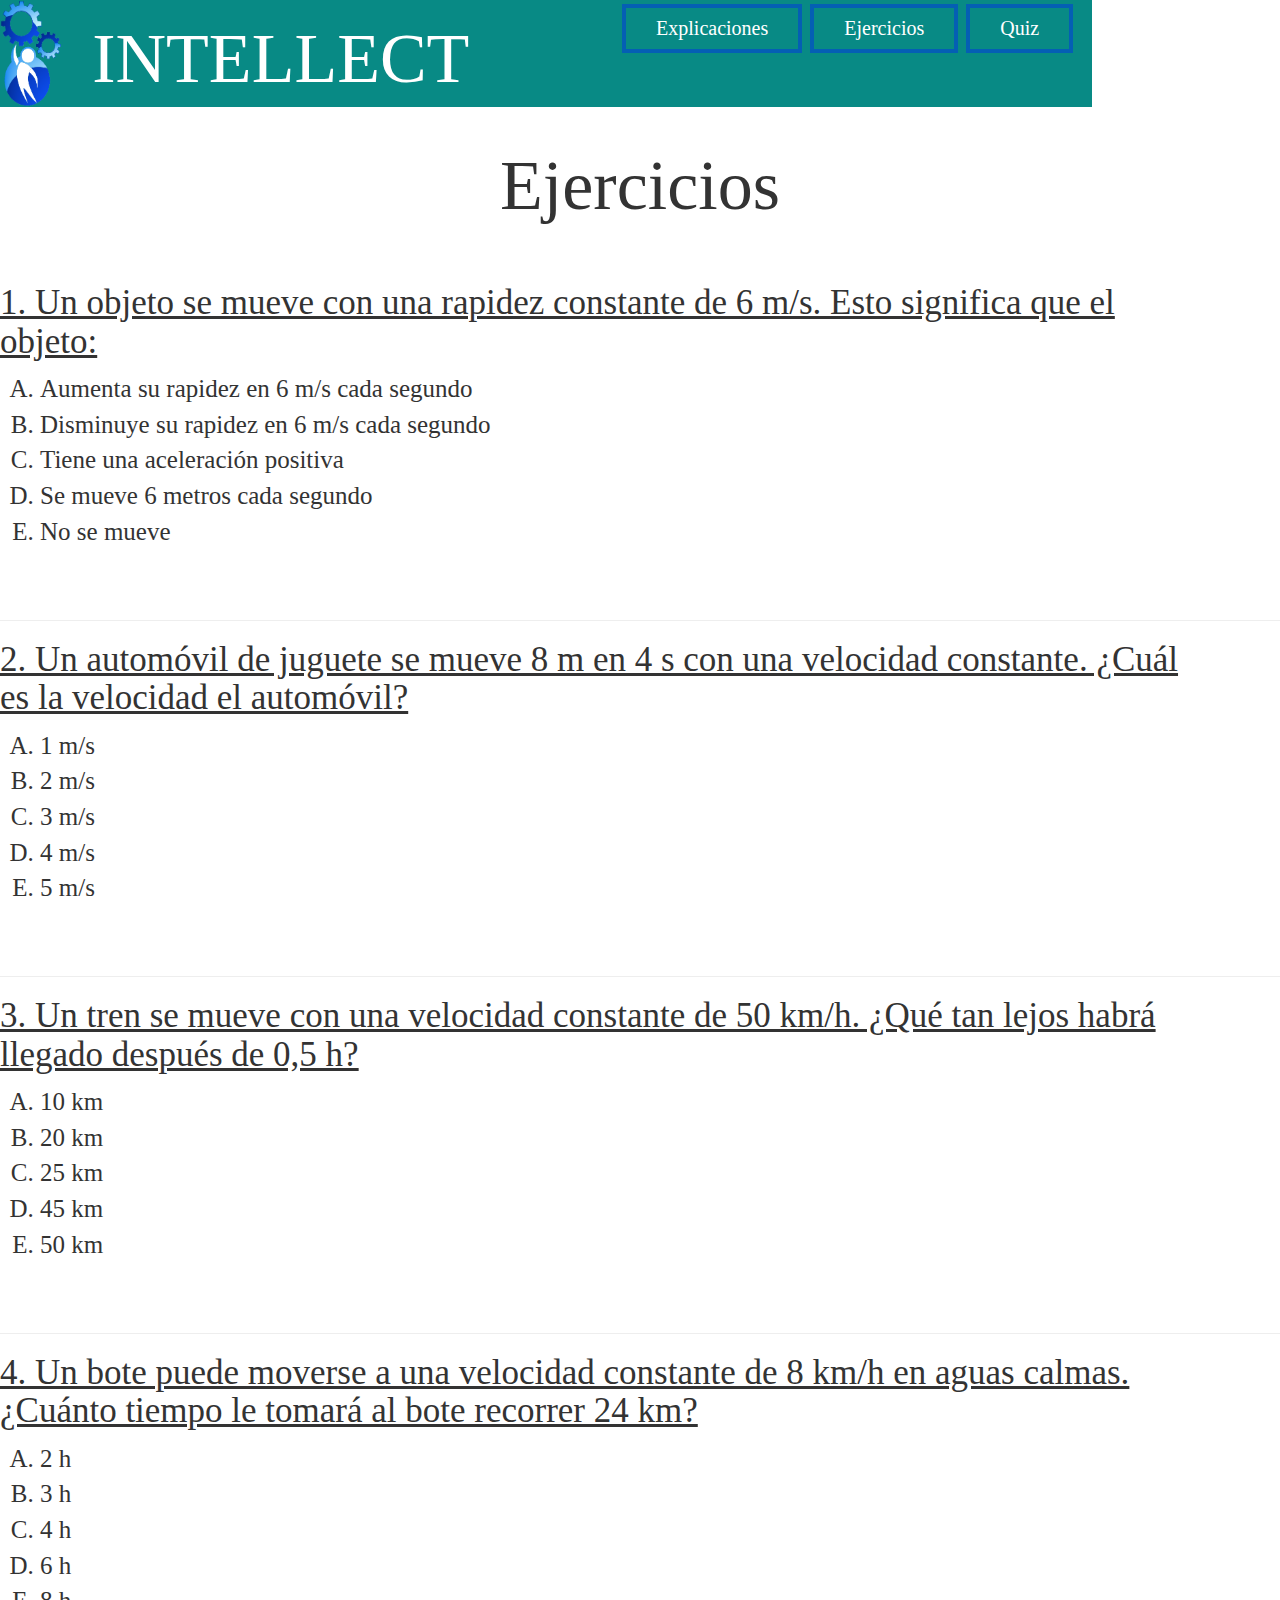
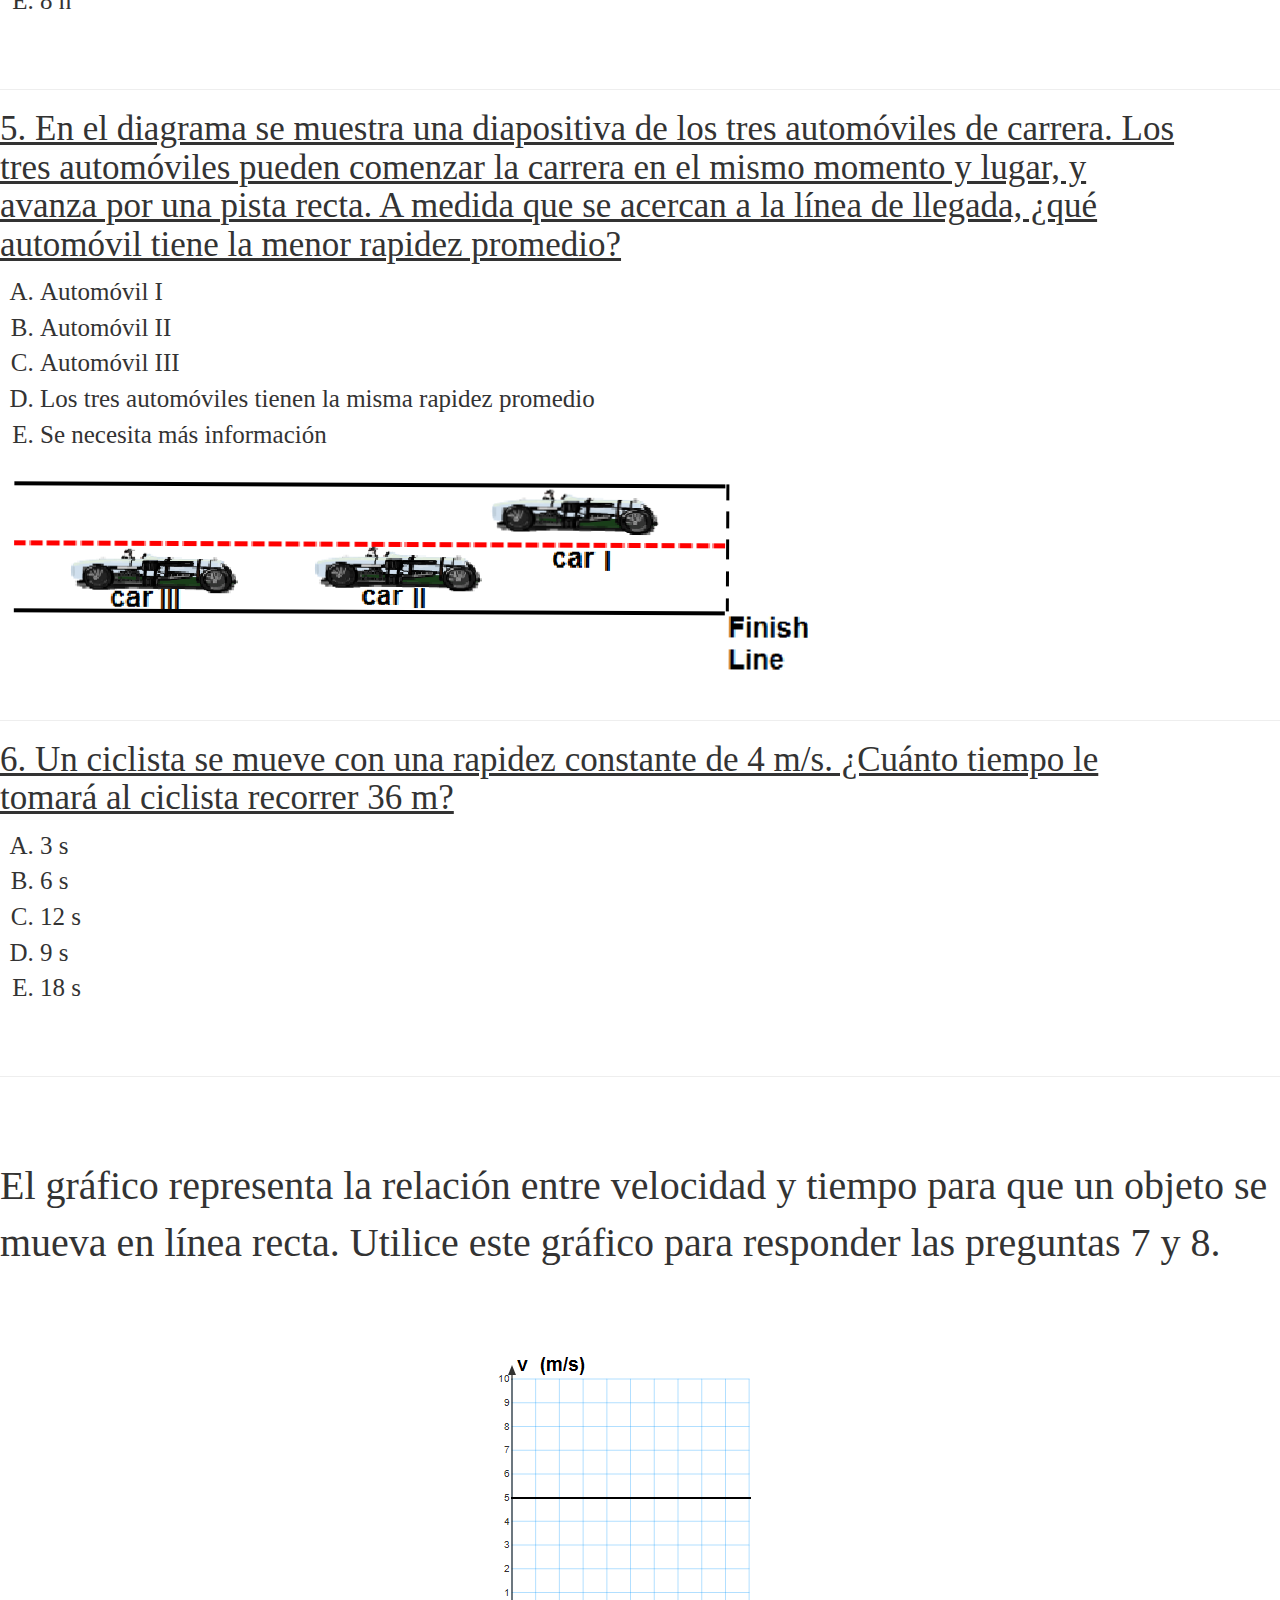
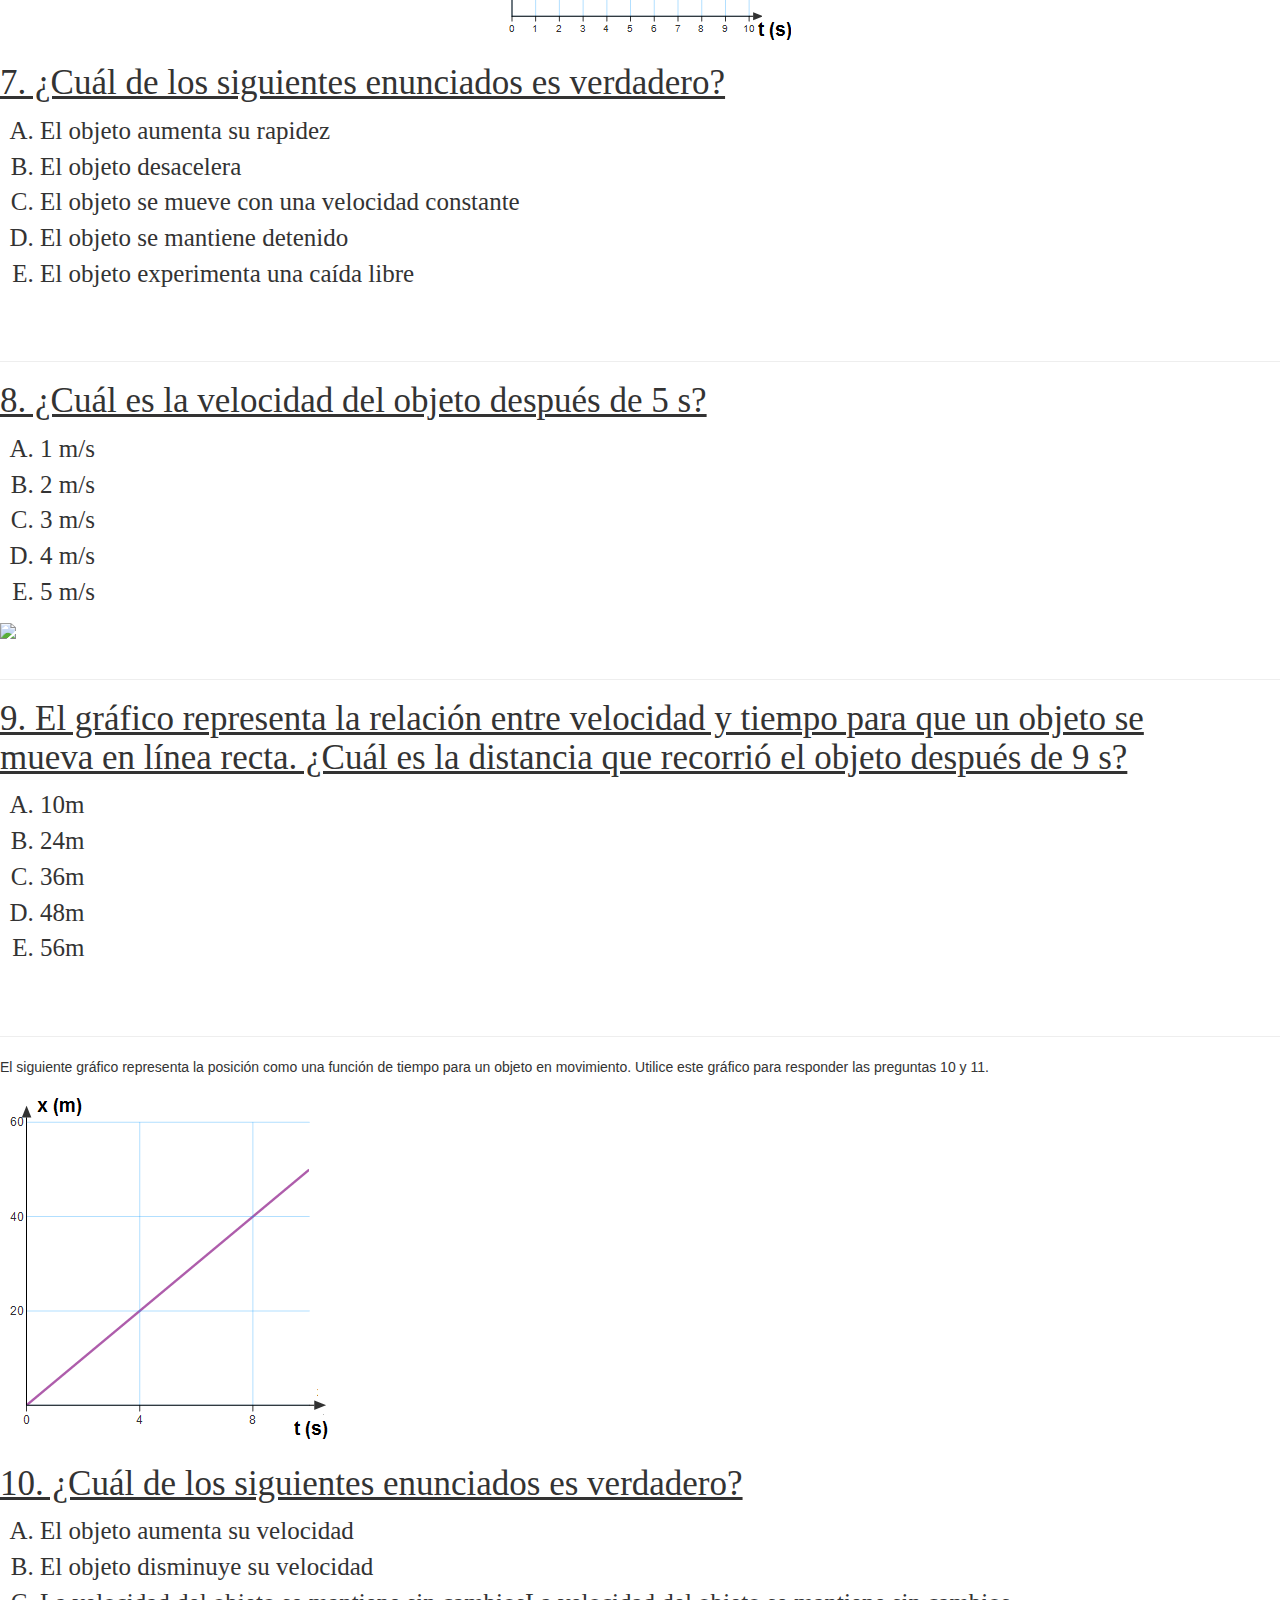
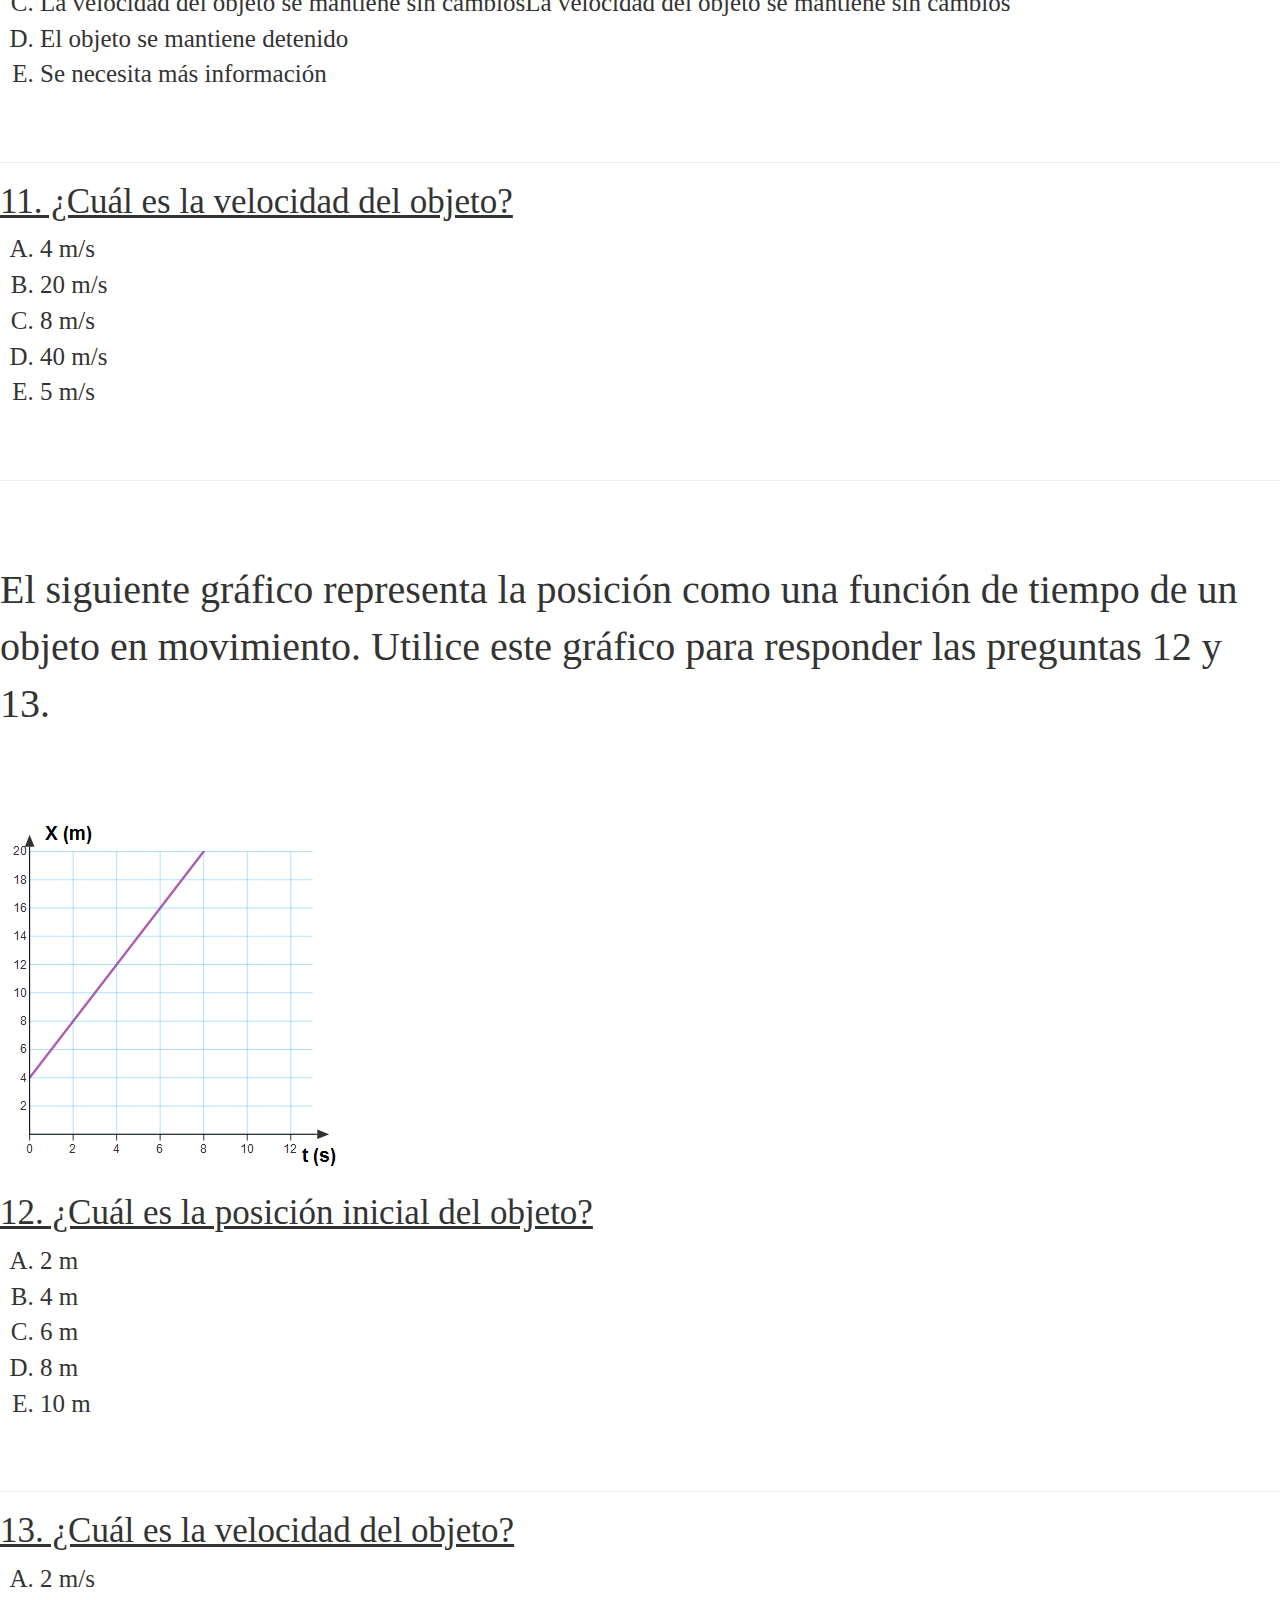
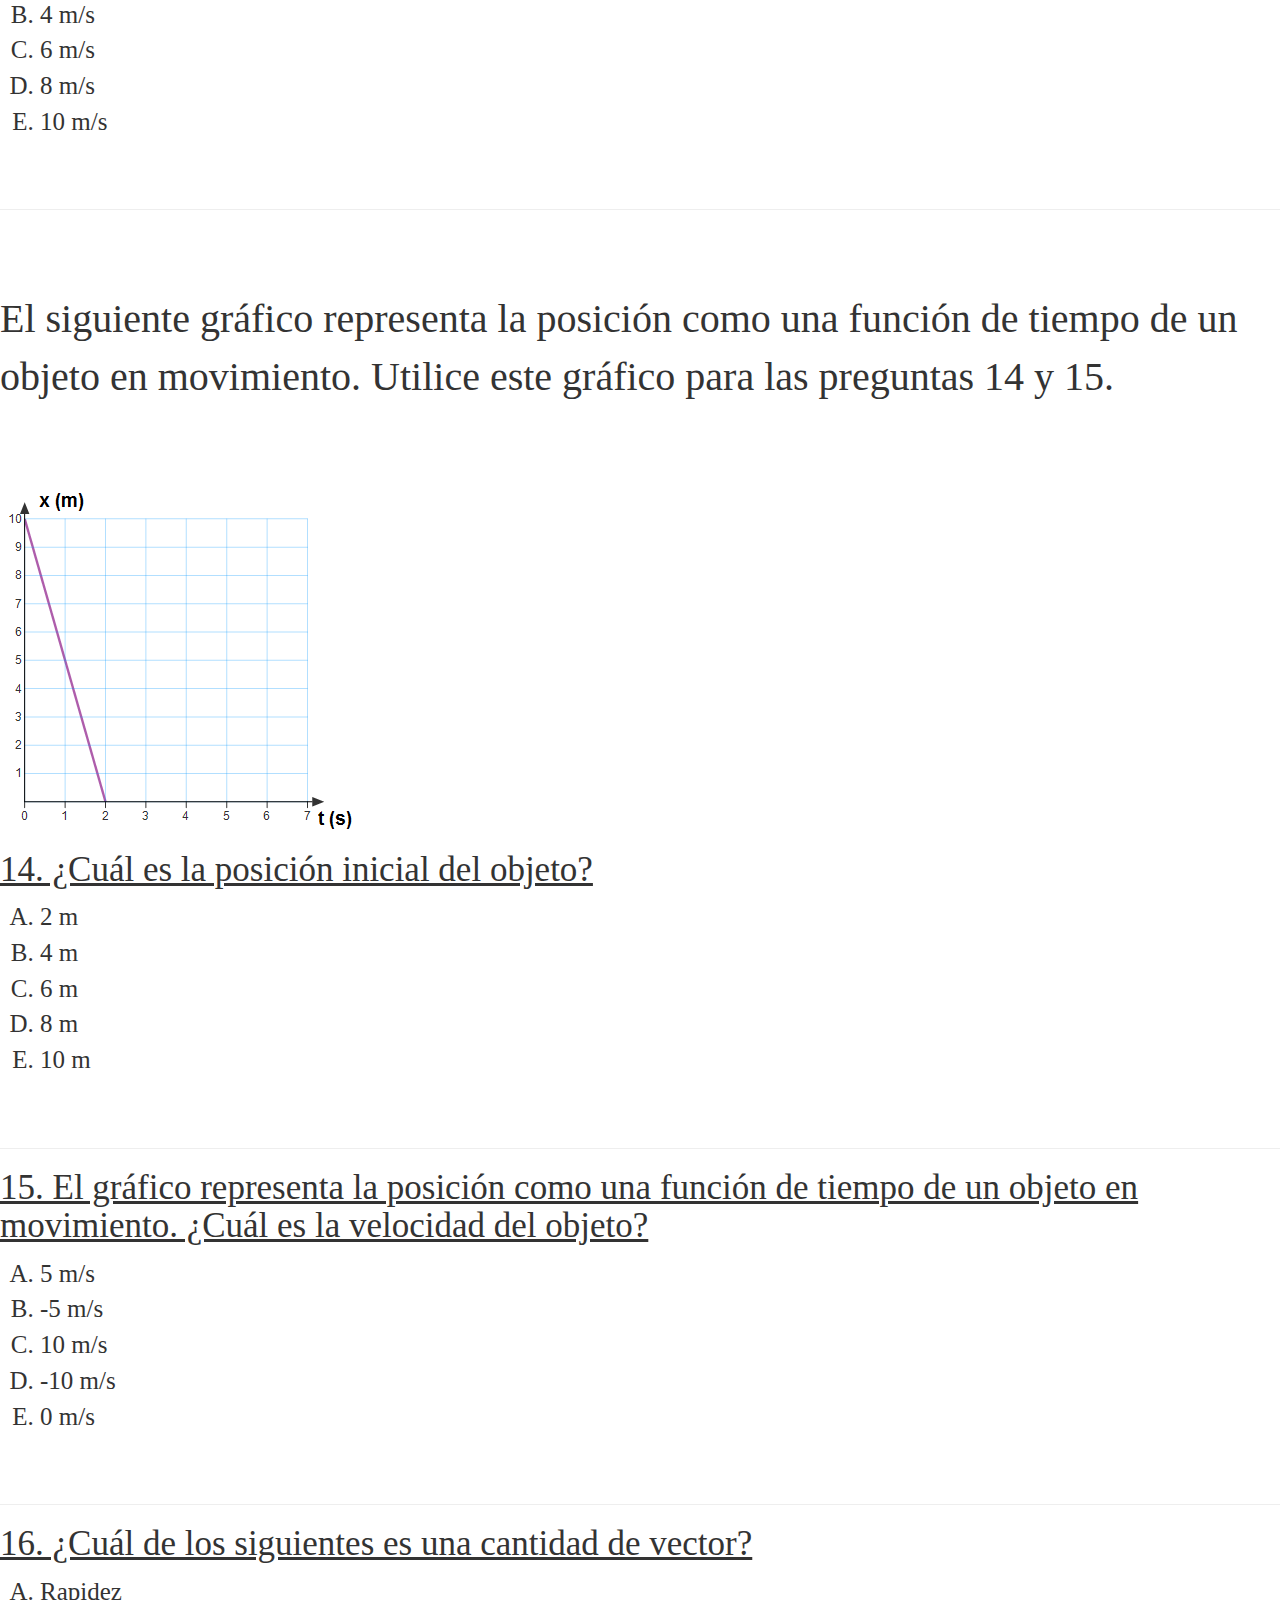
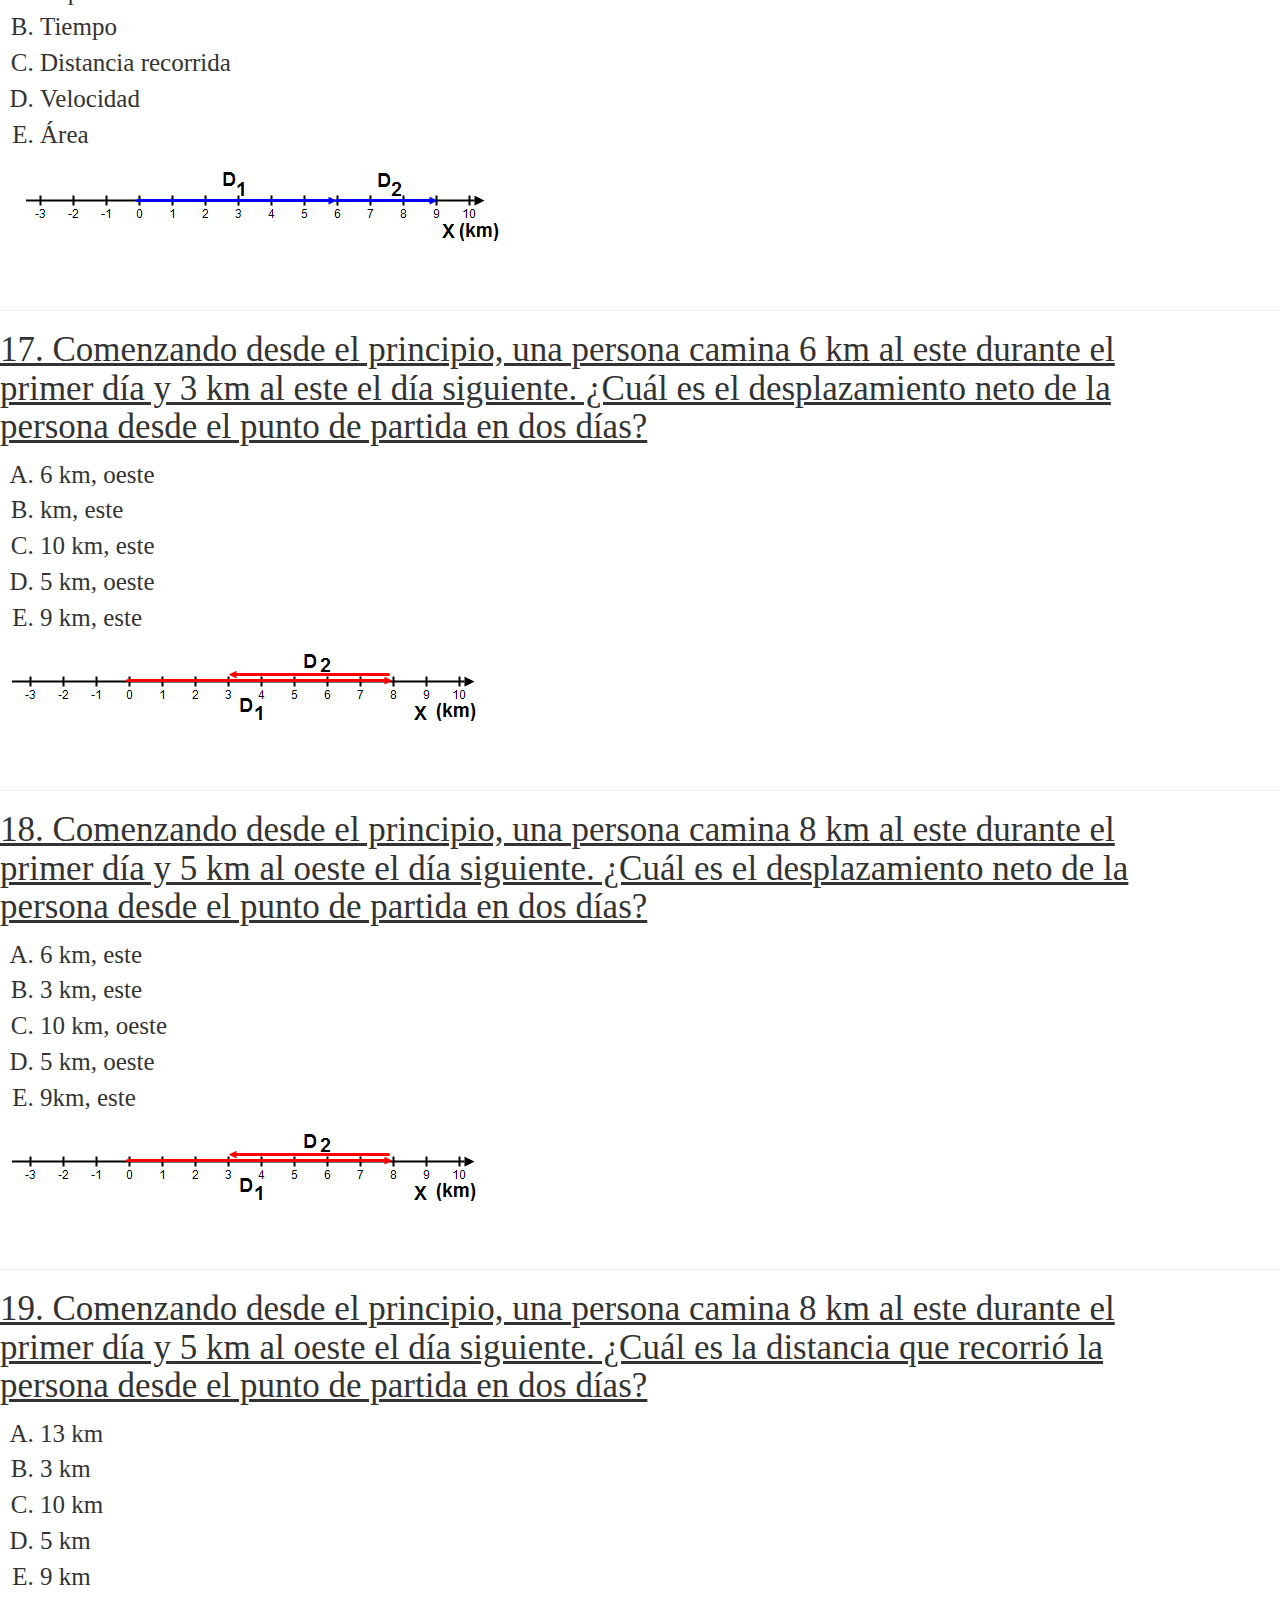
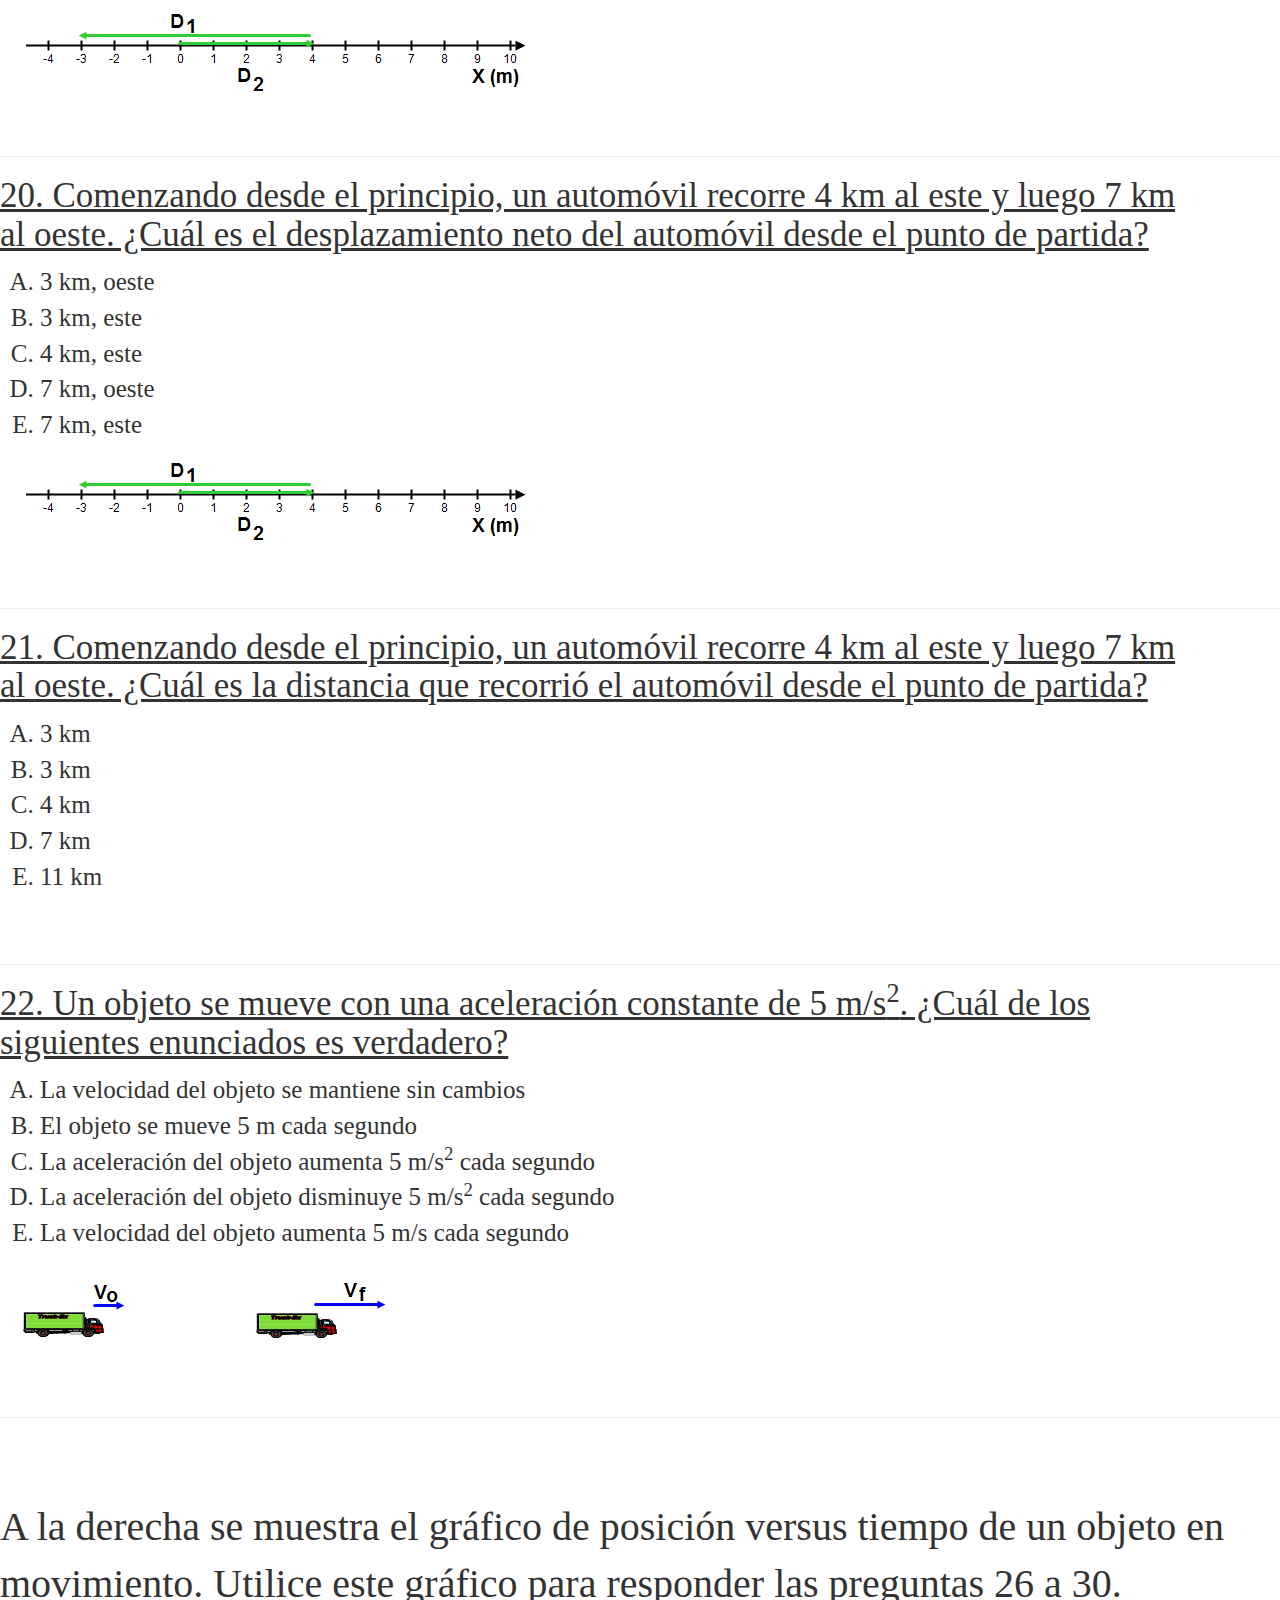
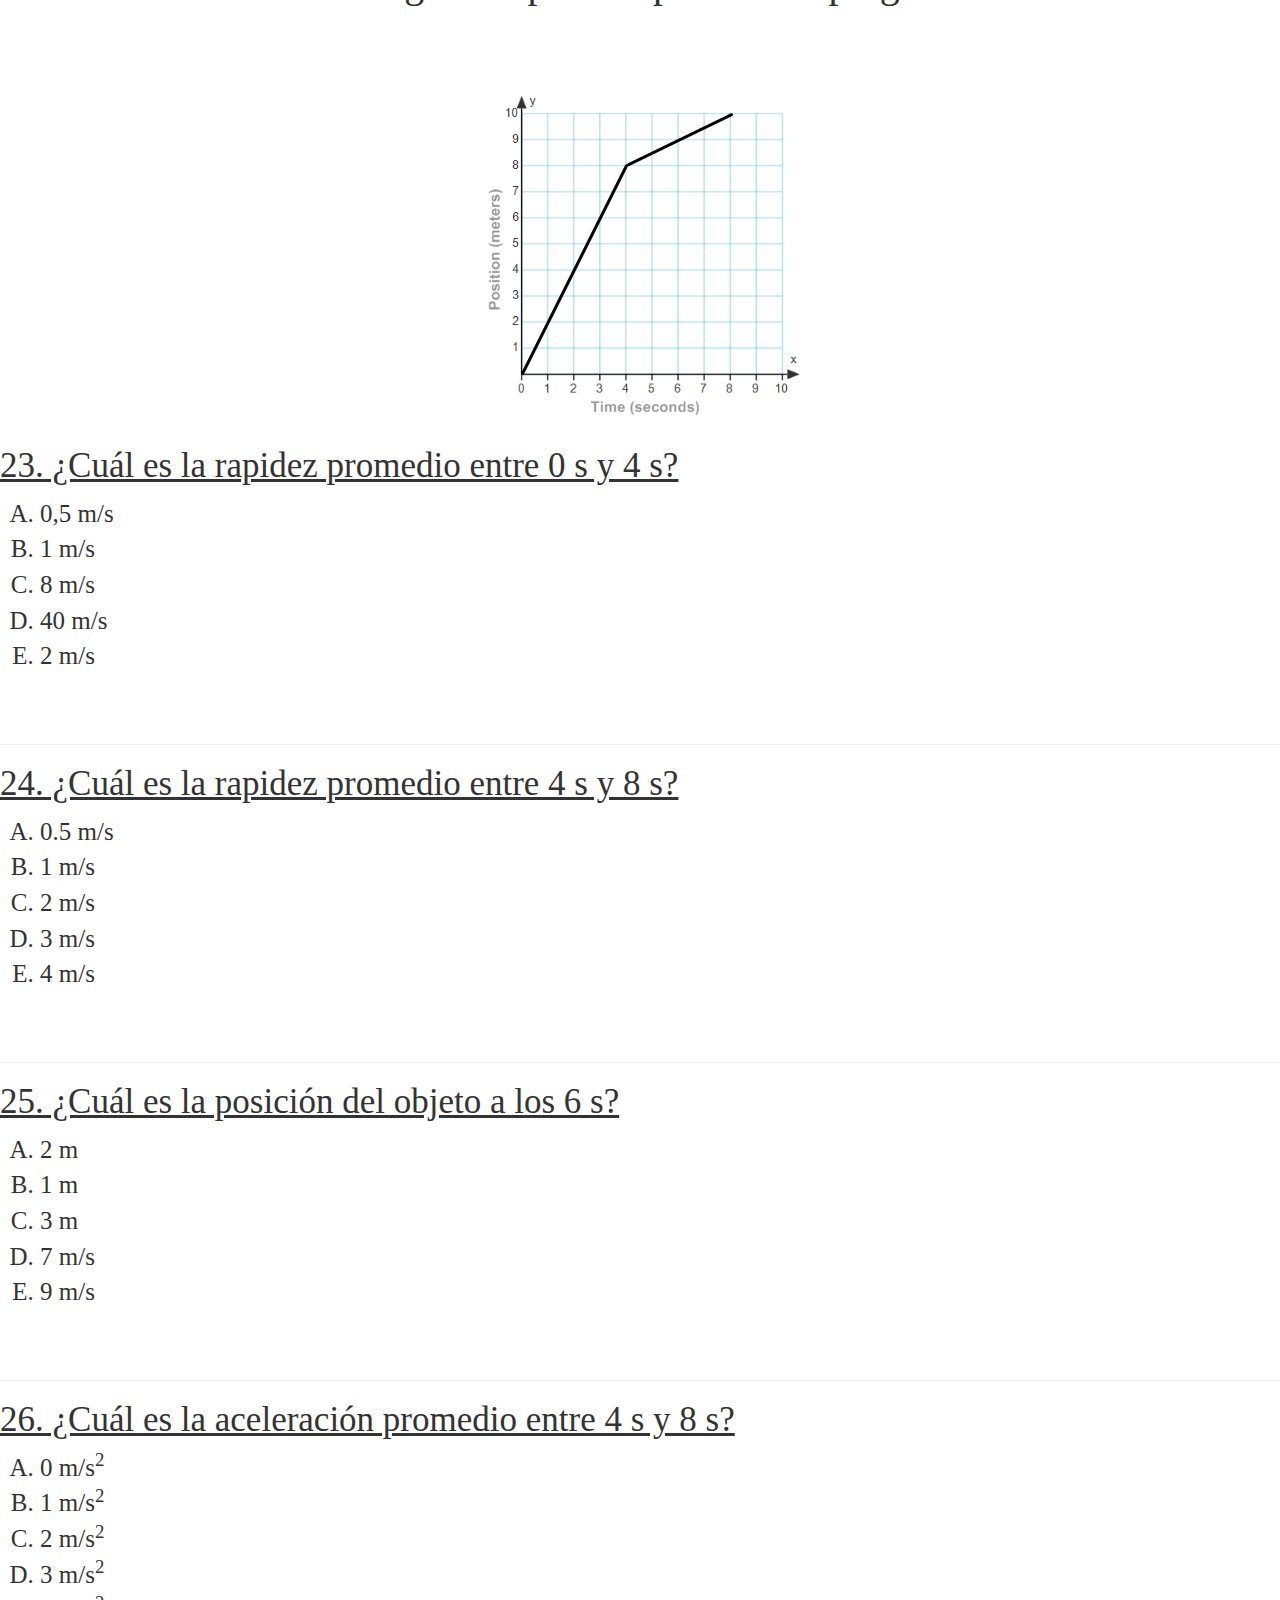
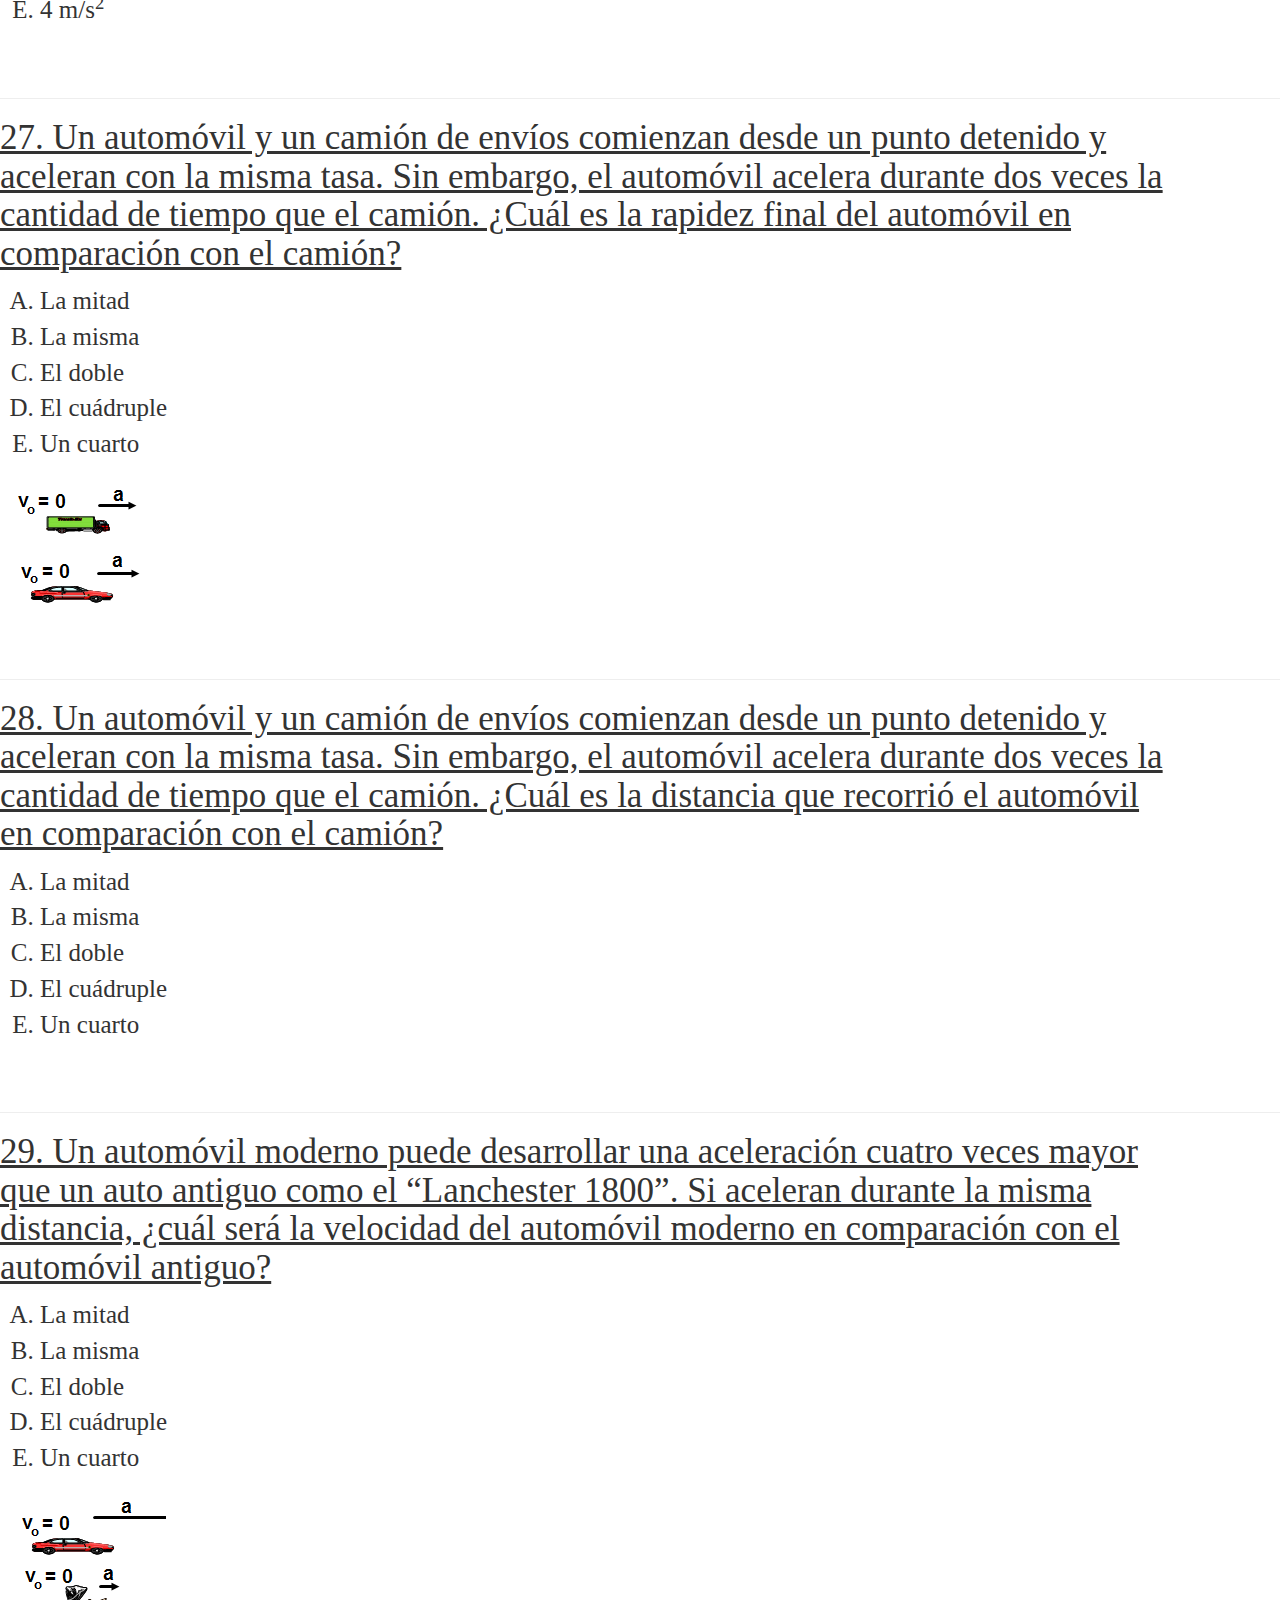
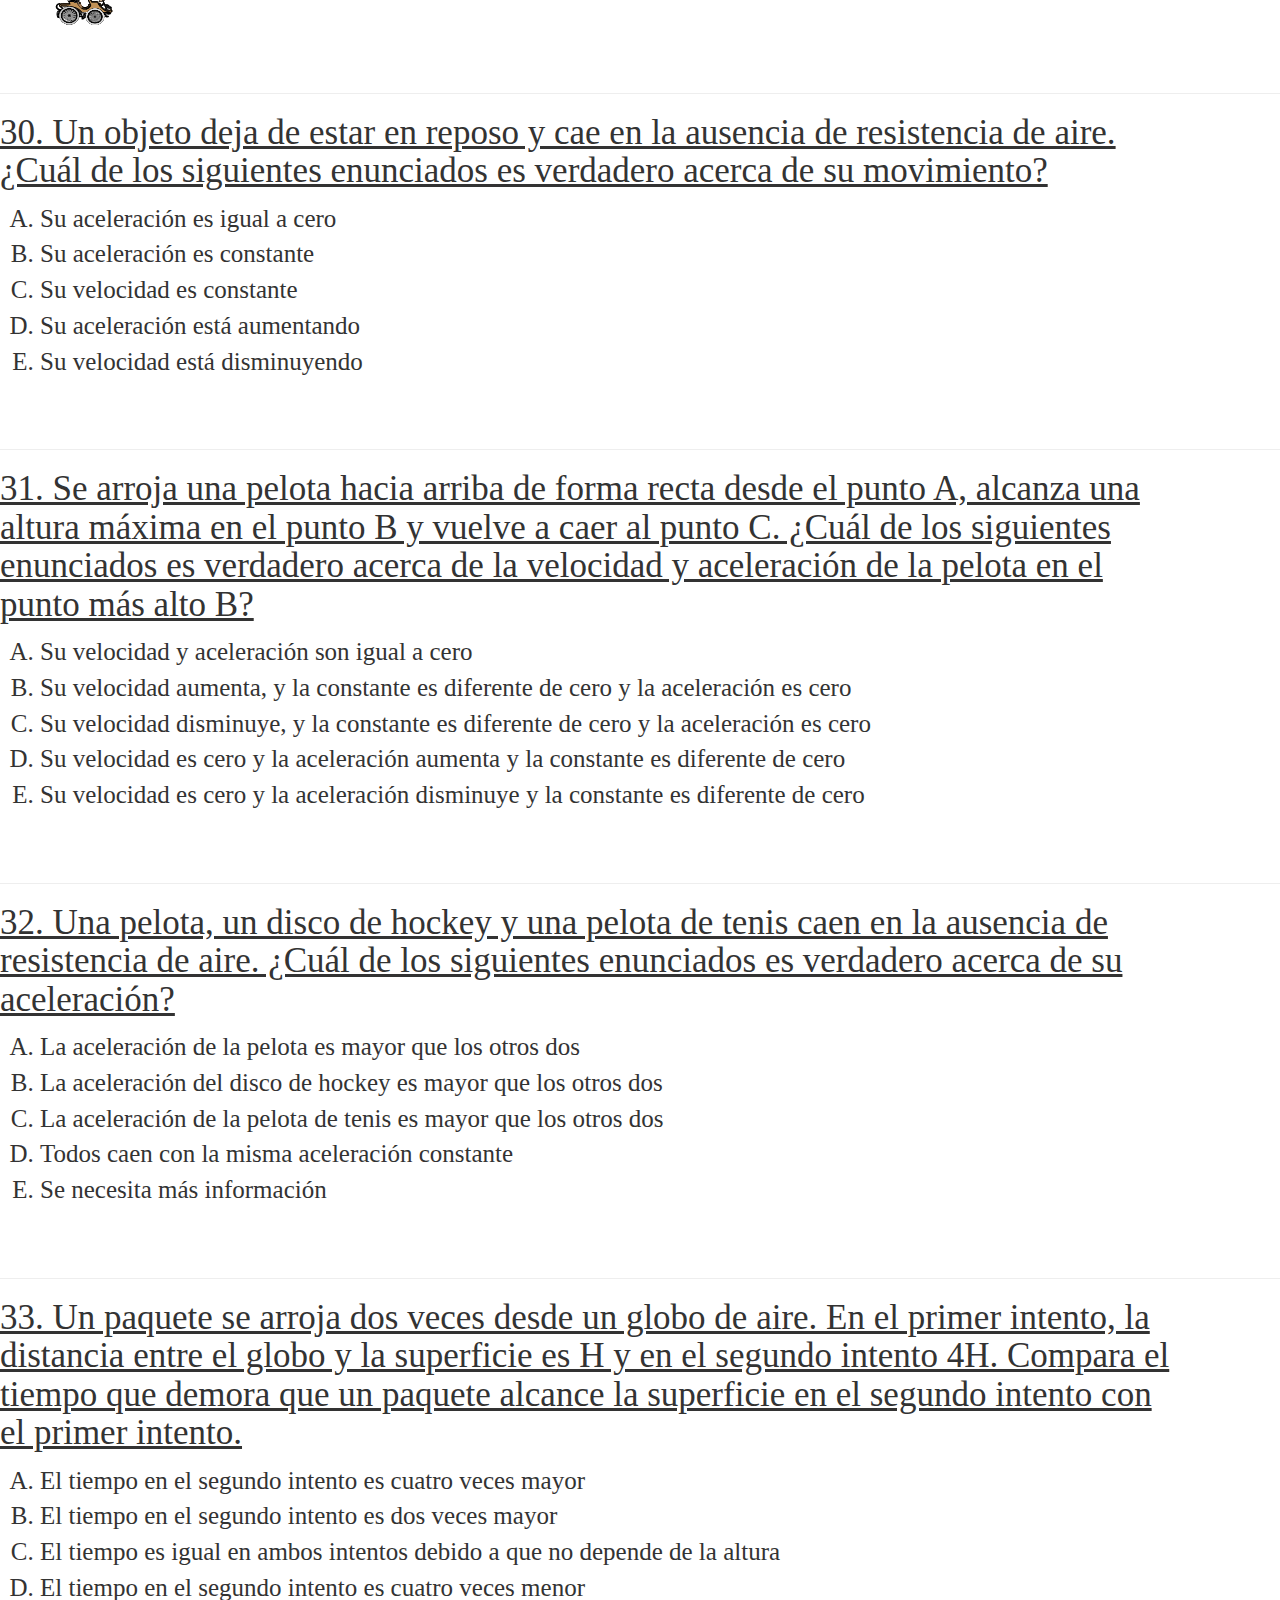
==== commit 292484d9: "se agrego los css restanto y los sass" ====
--- a/ejercicios.html
+++ b/ejercicios.html
@@ -2,20 +2,20 @@
 <html lang="en">
 <head>
     <meta charset="UTF-8">
-    <title>Home</title>
+    <title>Ejercicios</title>
         <meta name="viewport" content="width=device-width, user-scalable=no, initial-scale=1.0, maximum-scale=1.0, minimum-scale=1.0">
+
+        <!--bootstrap-->
         <link rel="stylesheet" type="text/css" href="css/bootstrap.css">
+        <link rel="stylesheet" href="css/bootstrap-grid.css">
+        <link rel="stylesheet" href="css/bootstrap-theme.css">
+
+        <!--csss-->
+        <link rel="stylesheet" type="text/css" href="css/diseñoinicio.css">
         <link rel="stylesheet" type="text/css" href="estilos.css">
+
+        <!--favicon-->
         <link rel="shortcut icon" type="image/x.icon" href="imagenes/4.png">
-        <link rel="stylesheet" type="text/css" href="dise%C3%B1oinicio.css">
-        <link href="https://fonts.googleapis.com/css?family=Righteous" rel="stylesheet">
-        <link href="https://fonts.googleapis.com/css?family=Tinos" rel="stylesheet">
-        <link href="https://fonts.googleapis.com/css?family=Tinos|Vidaloka" rel="stylesheet">
-        <link href="https://fonts.googleapis.com/css?family=Neuton|Tinos|Vidaloka" rel="stylesheet">
-        <link href="https://fonts.googleapis.com/css?family=Adamina|Neuton|Tinos|Vidaloka" rel="stylesheet">
-        <link href="https://fonts.googleapis.com/css?family=PT+Serif" rel="stylesheet">
-        <link href="https://fonts.googleapis.com/css?family=Prociono" rel="stylesheet">
-        <link href="https://fonts.googleapis.com/css?family=Arimo|Encode+Sans" rel="stylesheet">
 </head>
 <body>
     <div class="row">
@@ -523,5 +523,11 @@
             <li>6 m/s<sup>2</sup></li>
             <li>8 m/s<sup>2</sup></li>
         </ol>
+
+
+
+
+        <script src="js/bootstrap.js"></script>
+        <script src="js/jquery.js"></script>
     </body>
 </html>--- a/css/diseñoinicio.css
+++ b/css/diseñoinicio.css
@@ -0,0 +1,288 @@
+
+body{
+    
+    font-family: 'Encode Sans', sans-serif;
+
+}
+.jdr{
+    display: inline-flex;
+}
+
+.titulo1{
+    font-family: 'Righteous', cursive;
+    font-size: 70px;
+    text-align: center;
+    margin-top: 20px;
+    margin-bottom: 20px;
+}
+
+.color1{
+    background-color:rgba(42,119,285,0.3) ;
+}
+
+.color2{
+    background-color:rgba(30,169,275,0.3); ;
+}
+
+.color3{
+    background-color:rgba(23,199,25,0.3); ;
+}
+
+.fila1 h2{
+    font-size: 37px;
+    padding-bottom: 30px;
+
+   }
+
+.titulos{
+    font-size:60px;
+    padding-bottom: 50px;
+    padding-top: 40px;
+}
+
+.fco{
+    background-color: #088A85;
+    height: 10%
+}
+
+.f6 h1{
+    
+     font-size: 70px;
+     font-family: 'Righteous', cursive;
+
+    }
+
+.fco h1 a{
+    color: white;
+
+}
+
+.fco img{
+    float: left;
+    margin-left: 0px;
+    height: 100%;
+    width: 100%;
+}
+
+.parrafos h2{
+   font-family: 'Tinos', serif;
+    font-family: 'Vidaloka', serif;
+    font-family: 'Neuton', serif;
+    font-family: 'Adamina', serif;
+    font-size: 50px;
+    position: center;
+}
+
+
+.parrafos img{
+    height: 60%;
+    width: 60%;
+    margin-right: 50%;
+    margin-left: 20%;
+
+
+}
+
+.parrafos h2{
+    margin-left:30%; 
+    margin-right:30%;
+}
+
+
+.parrafos p{
+    font-size: 30px;
+    margin-right:40px; 
+    margin-left:40px;
+
+}
+
+.parrafos1{
+    background-color:rgba(42,119,255,0.3); ;
+}
+
+.parrafos2{
+    background-color:rgba(141,88,232,0.3); 
+}
+
+.barra {
+    display: inline-block; 
+    padding: 10px 34px;
+    font-family: 'Tinos', serif;
+    font-family: 'Vidaloka', serif;
+    font-family: 'Neuton', serif;
+    font-family: 'Adamina', serif;
+    color: black;
+    font-size: 20px;
+    background: #A4A4A4;
+    margin: 4px;
+    cursor: pointer;
+    background: rgba(0,0,0,0);
+    color: #ffffff;
+    box-shadow: inset 0 0 0 4px #045FB4;
+    float: right;
+    
+    
+    
+    
+}
+.barra:hover{
+    opacity: 9.2;
+    background-color: rgba(0,0,0,0.5);
+    color: #fff; 
+    transition: 1s;
+}
+
+.barra:active{
+    transform: scale(0.95);
+}
+
+.titulo{
+   font-family: 'Righteous', cursive;
+   font-size: 50px;
+   text-align: center;
+   margin-top: 40px;
+   margin-left: 40px;
+   float: left;
+   
+}
+
+.titulo a{
+    text-decoration-line: none;
+}
+
+.center{
+    text-align: center;
+    font-family: 'Tinos', serif;
+    font-family: 'Vidaloka', serif;
+    font-size: 50px;
+    color: black;
+}
+
+h2{
+    font-family: 'Tinos', serif;
+    font-family: 'Vidaloka', serif;
+    font-size: 35px;
+}
+
+h4{
+    font-size: 20px;
+    font-family: 'Tinos', serif;
+    font-family: 'Vidaloka', serif;
+    font-family: 'Neuton', serif;
+        
+}
+
+h1{
+    font-size: 55px;
+    font-family: 'Tinos', serif;
+    font-family: 'Vidaloka', serif;
+}
+
+
+ol {
+    font-size: 25px;
+    font-family:'PT Serif', serif;
+}
+
+h3{
+    font-size: 35px;
+    font-family: 'Tinos', serif;
+    font-family: 'Vidaloka', serif;
+    font-family: 'Neuton', serif;
+    font-family: 'Adamina', serif;
+    margin-right: 100px;
+    text-decoration-line: none;
+}
+/*son las explicaciones de lo ejercicios o enunciados*/
+.expli{
+    font-size: 40px;
+    font-family:'PT Serif', serif;
+    margin-top: 80px;
+    margin-bottom: 80px;
+    text-decoration-line: none;
+}
+
+.teje{
+    font-family: 'Tinos', serif;
+    font-family: 'Vidaloka', serif;
+    font-family: 'Neuton', serif;
+    font-family: 'Adamina', serif;
+    font-size: 80px;   
+}
+
+.quiz{
+    text-decoration-line: none;
+    color: black;
+    font-family: 'Tinos', serif;
+    font-family: 'Vidaloka', serif;
+    font-size: 35px;
+     
+}
+
+.pregunta{
+    font-family: 'Encode Sans', sans-serif;
+    font-size: 50px;
+}
+
+input{
+     font-family: 'Encode Sans', sans-serif;
+    font-size: 30px;
+    border-color: black;
+    background-image: url(nepe.png);
+}
+
+.retorno{
+    text-decoration-line: none;
+    font-family: 'Tinos', serif;
+    font-family: 'Vidaloka', serif;
+    font-family: 'Neuton', serif;
+    font-family: 'Adamina', serif;
+    font-size: 25px;
+    padding: 10px 43px;
+    background: #BDBDBD;
+    color: black;
+    box-shadow: inset 0 0 0 4px black;
+    margin-left: 1000px;
+    display: inline;
+    margin-left: auto;
+    float: right;
+}
+
+.retorno:hover{
+    background: #1C1C1C;
+    color: #fff;
+    transition: 1s;
+}
+
+.retorno:active{
+    transform: scale(0.95);
+}
+
+
+.preguntas{
+    margin-right: 150px;
+    margin-left: 150px;
+    box-decoration-break: clone;
+    
+}
+
+
+.principa h2{
+    font-size:70px;
+}
+
+.principa h4{
+    font-size: 40px;
+    margin-top: 30px;
+    margin-bottom: 50px;
+}
+
+.principa h3{
+    margin-left: 40px;
+    font-size: 35px;
+}
+
+.principa input{
+    margin-left: 40px;
+
+}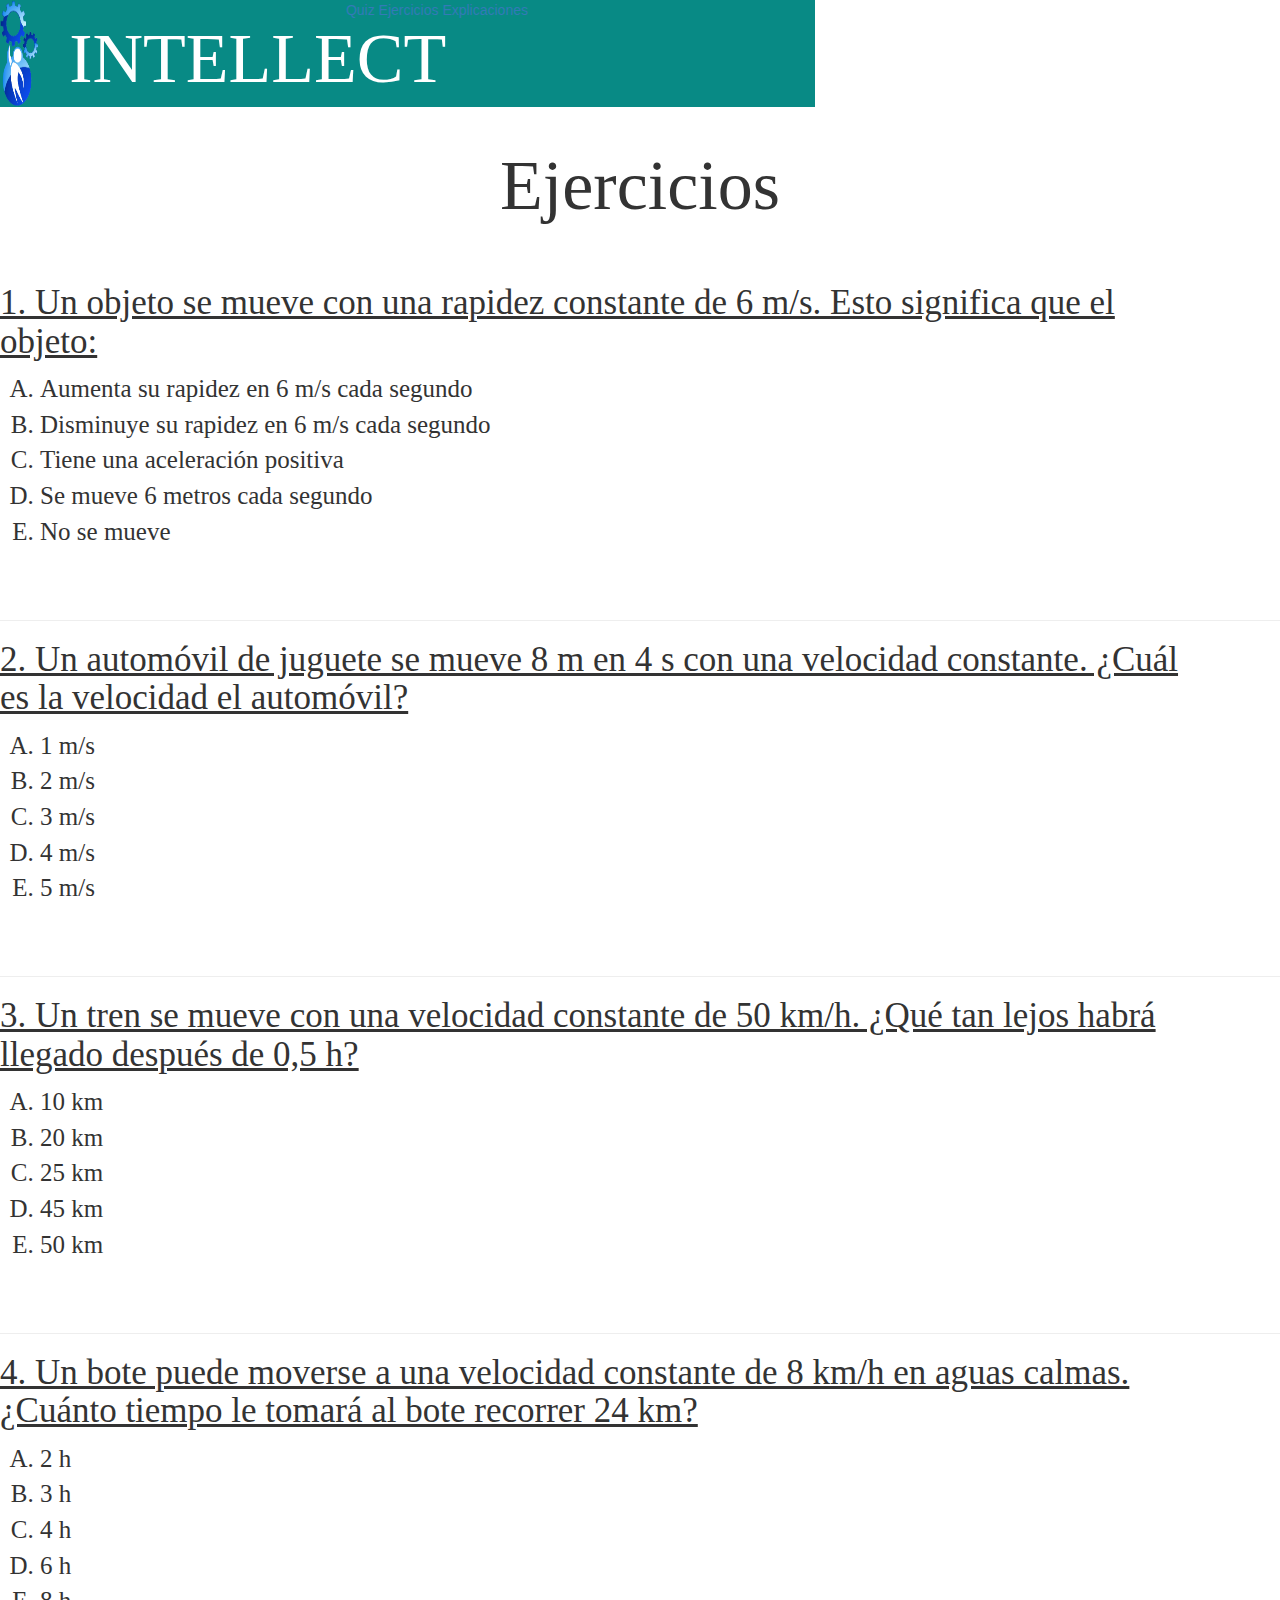
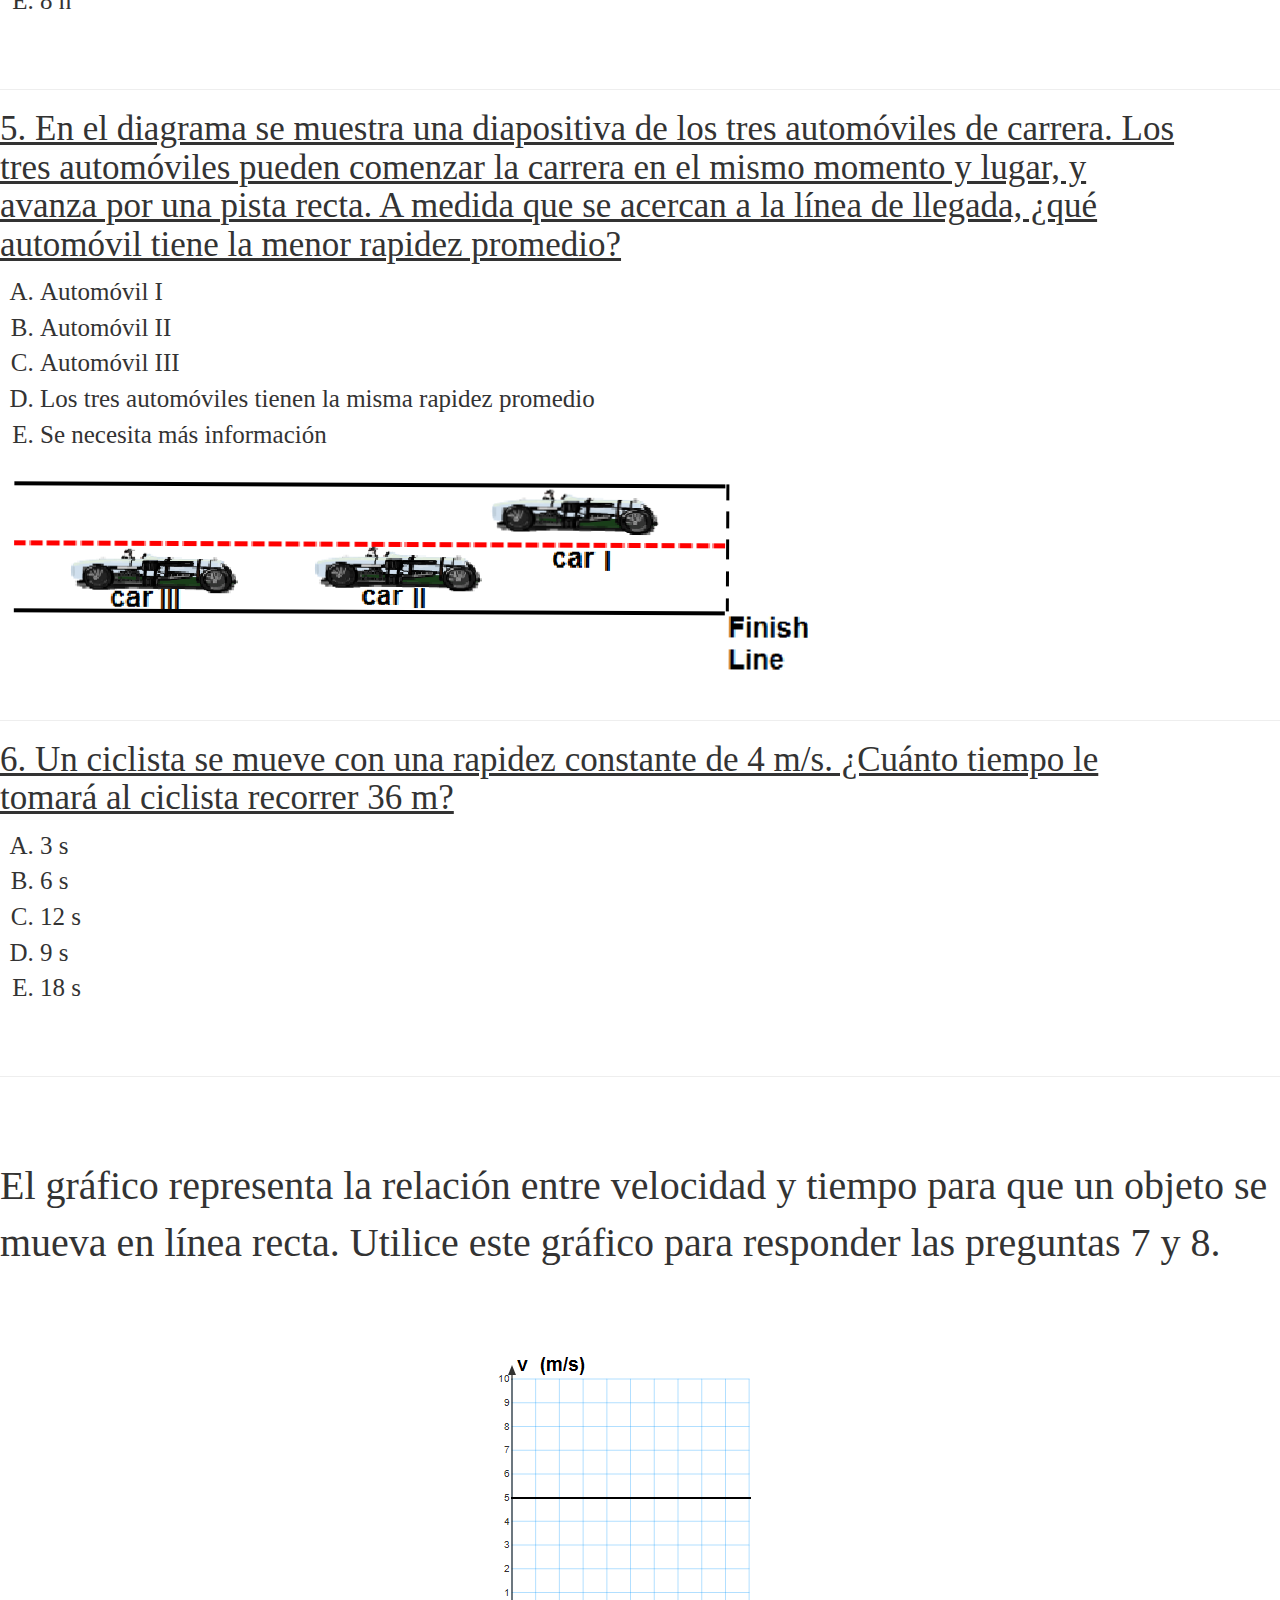
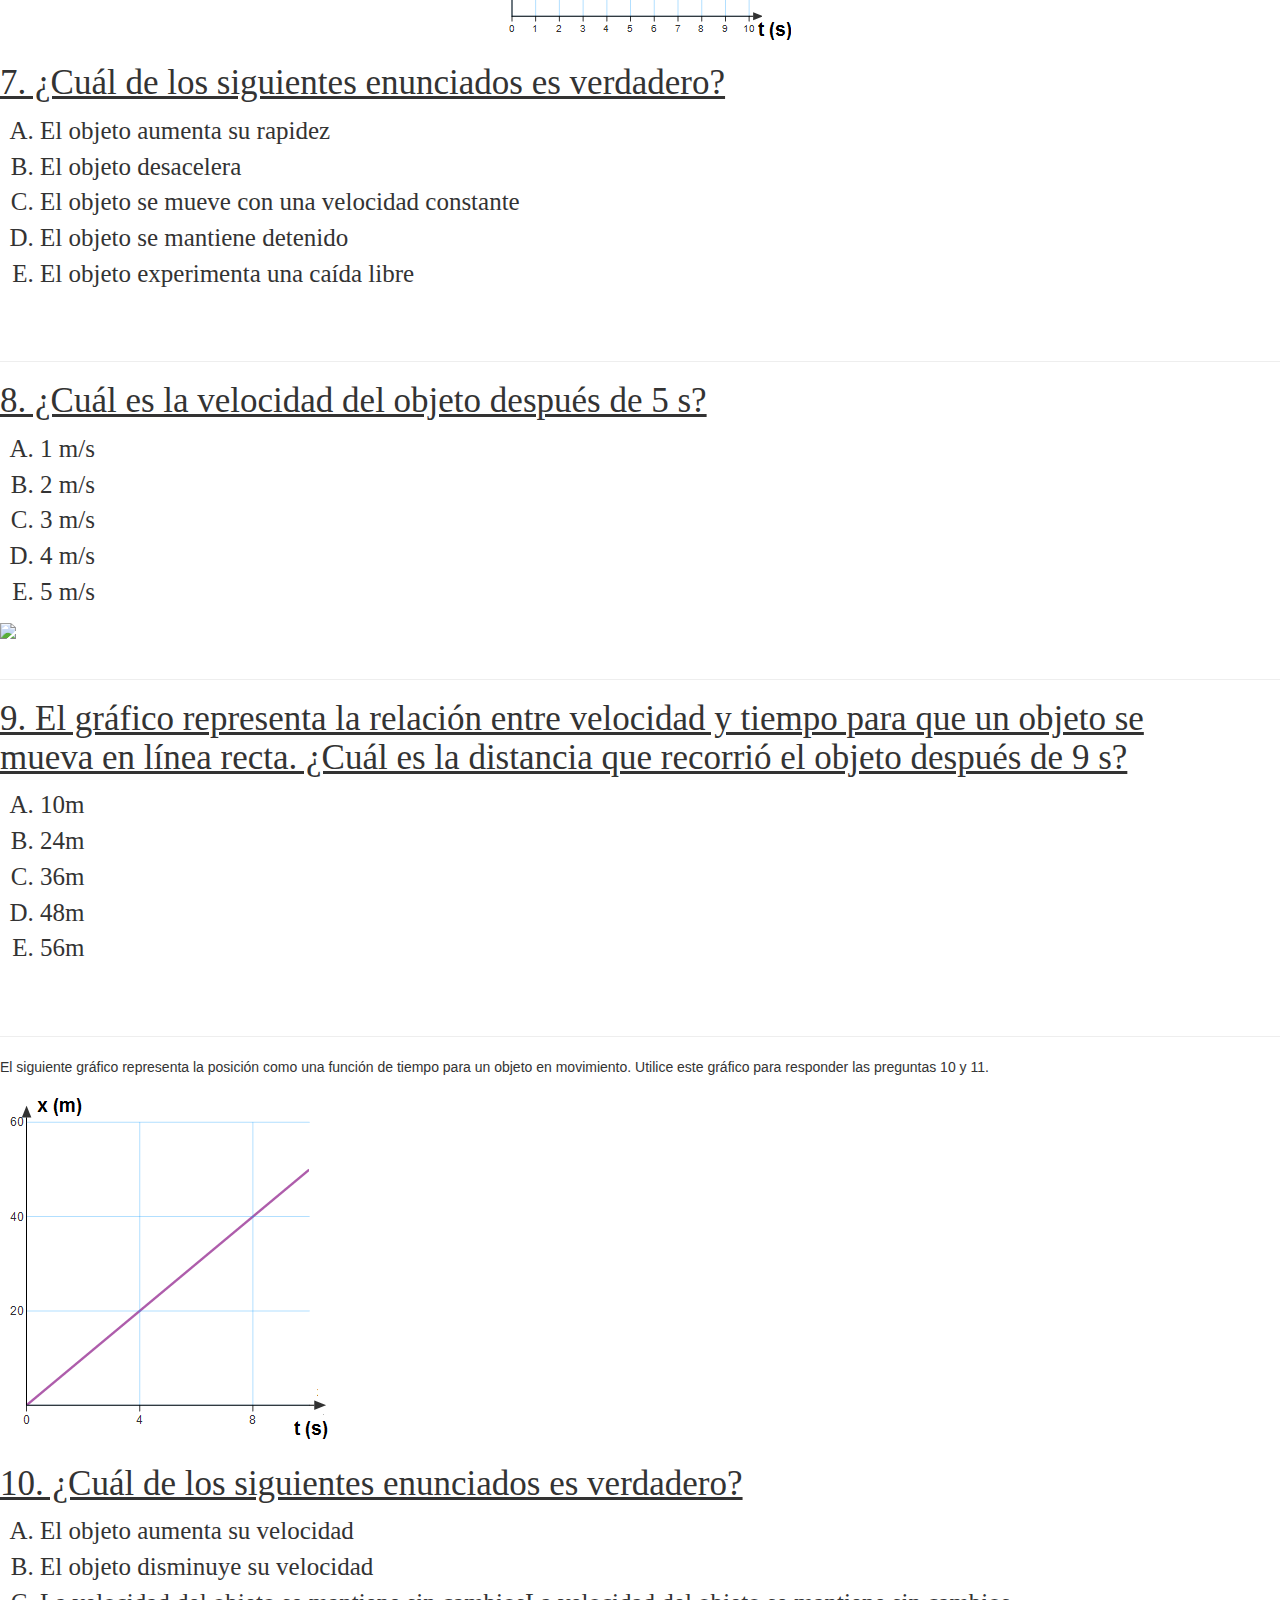
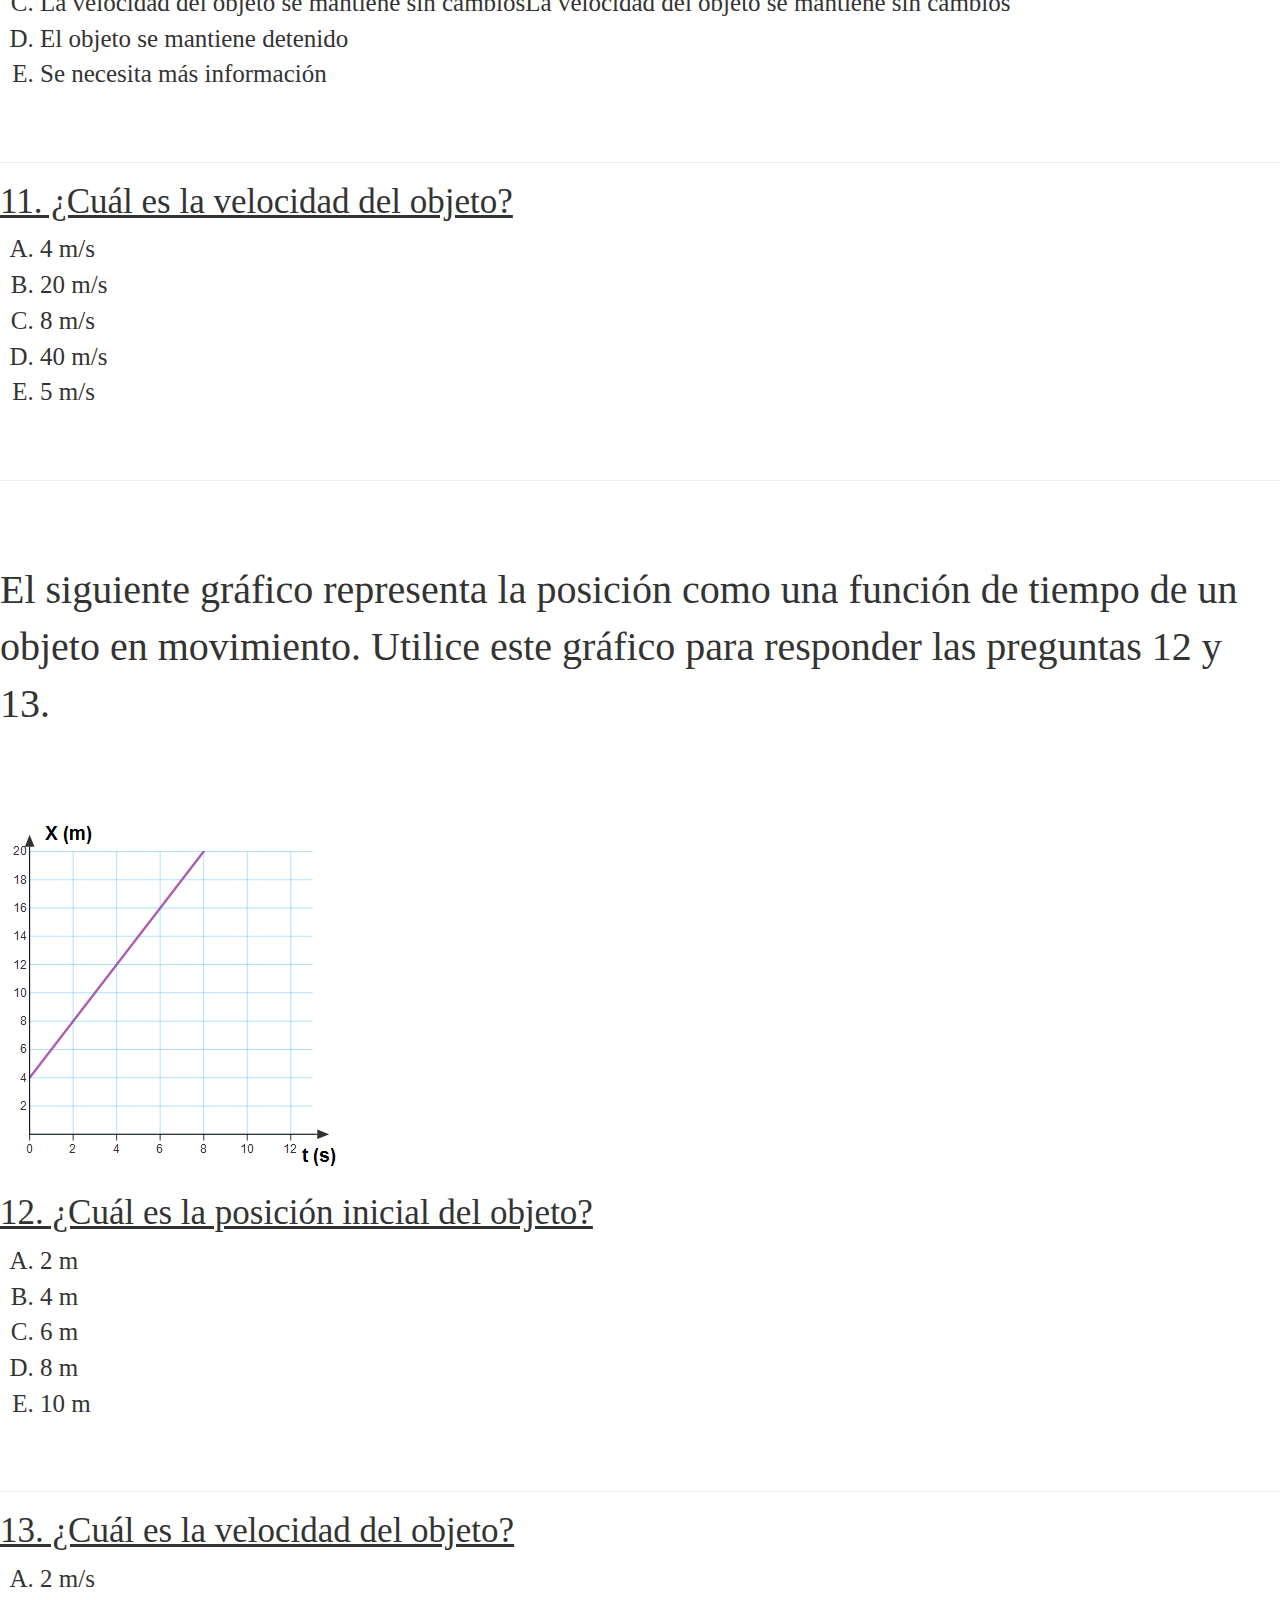
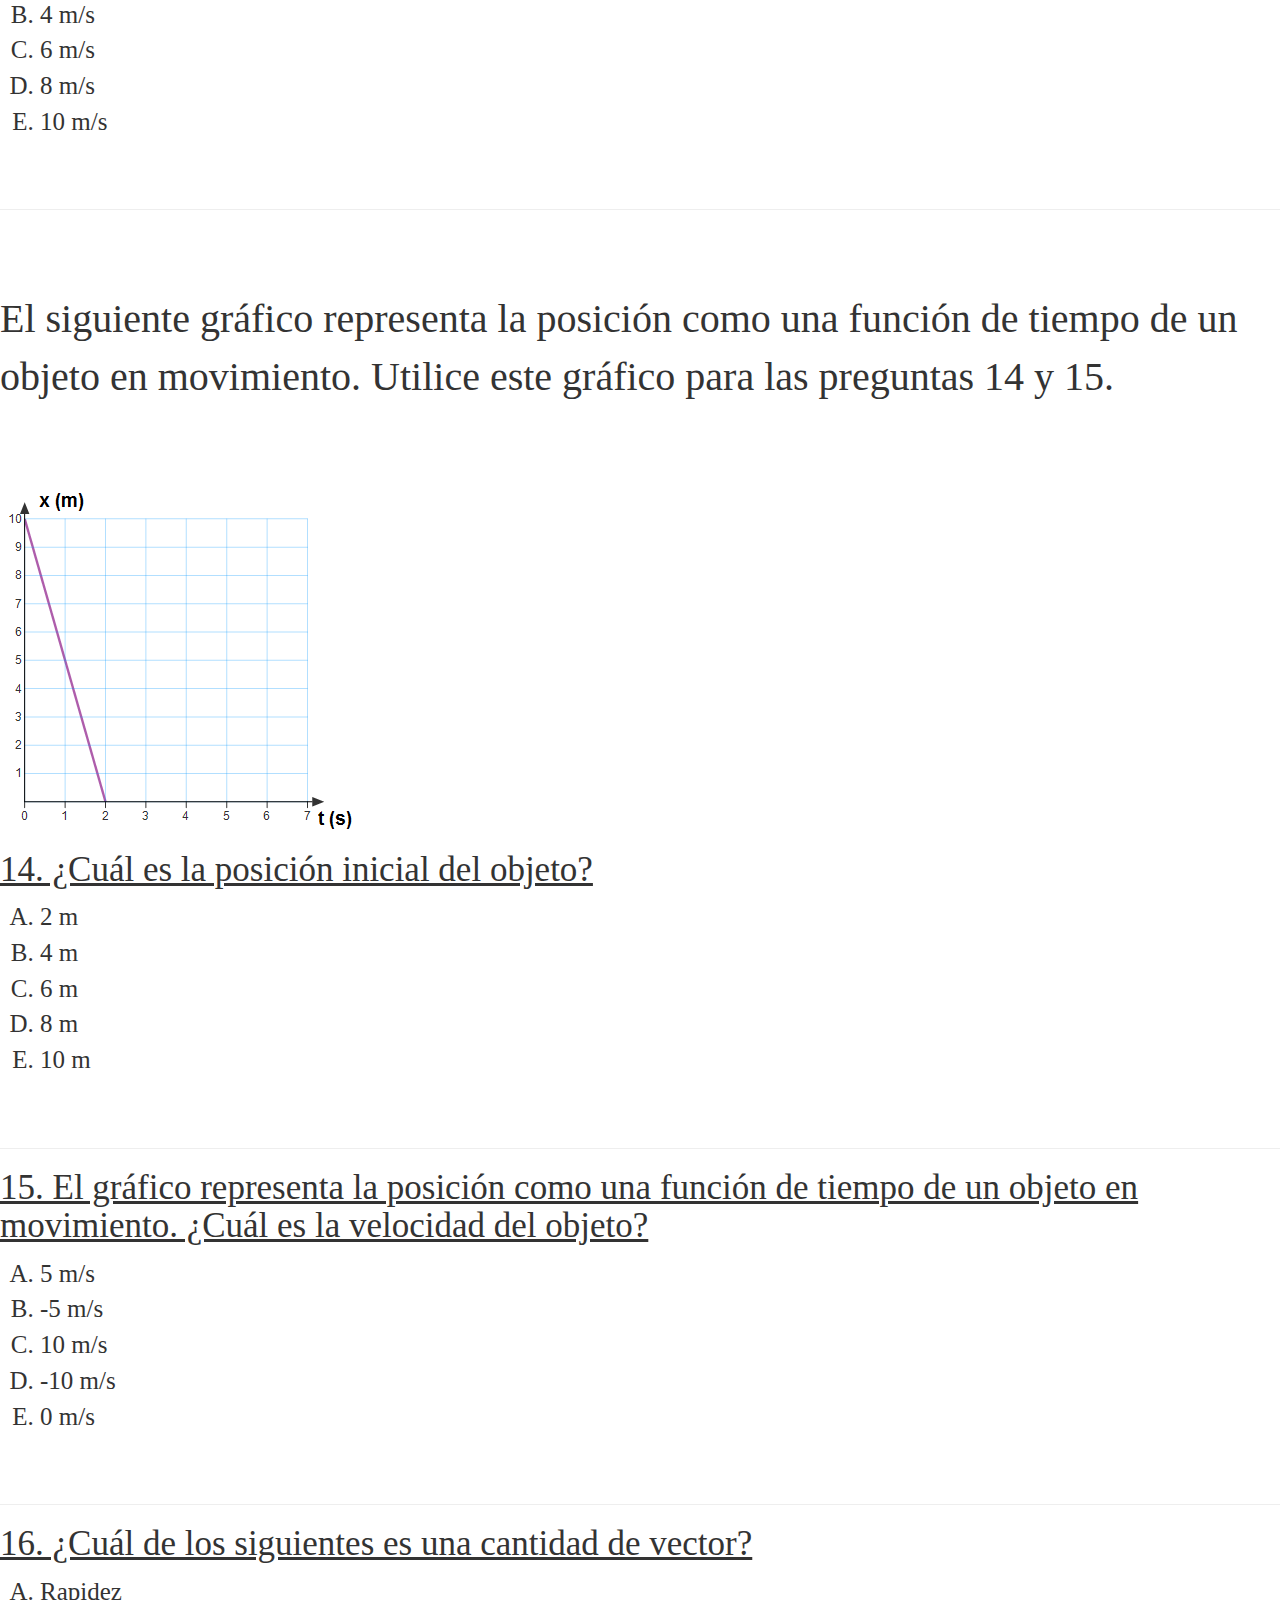
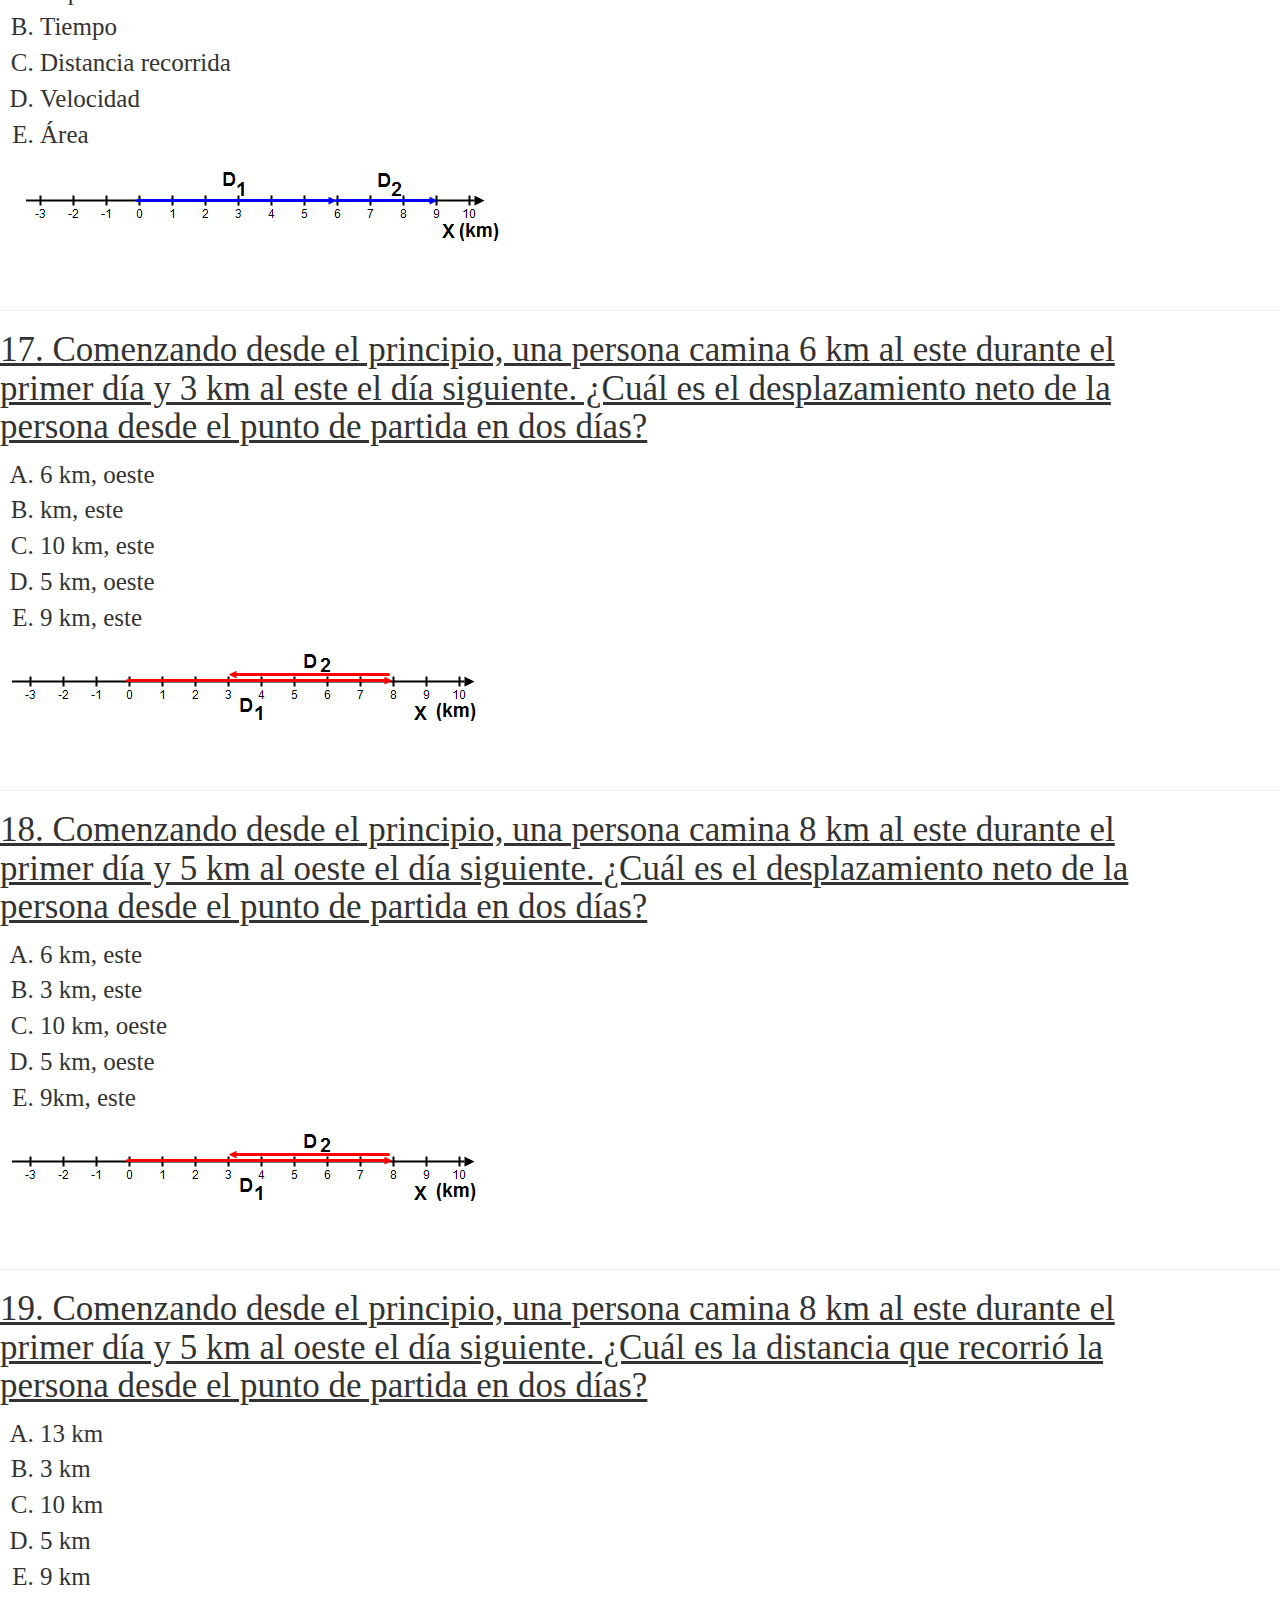
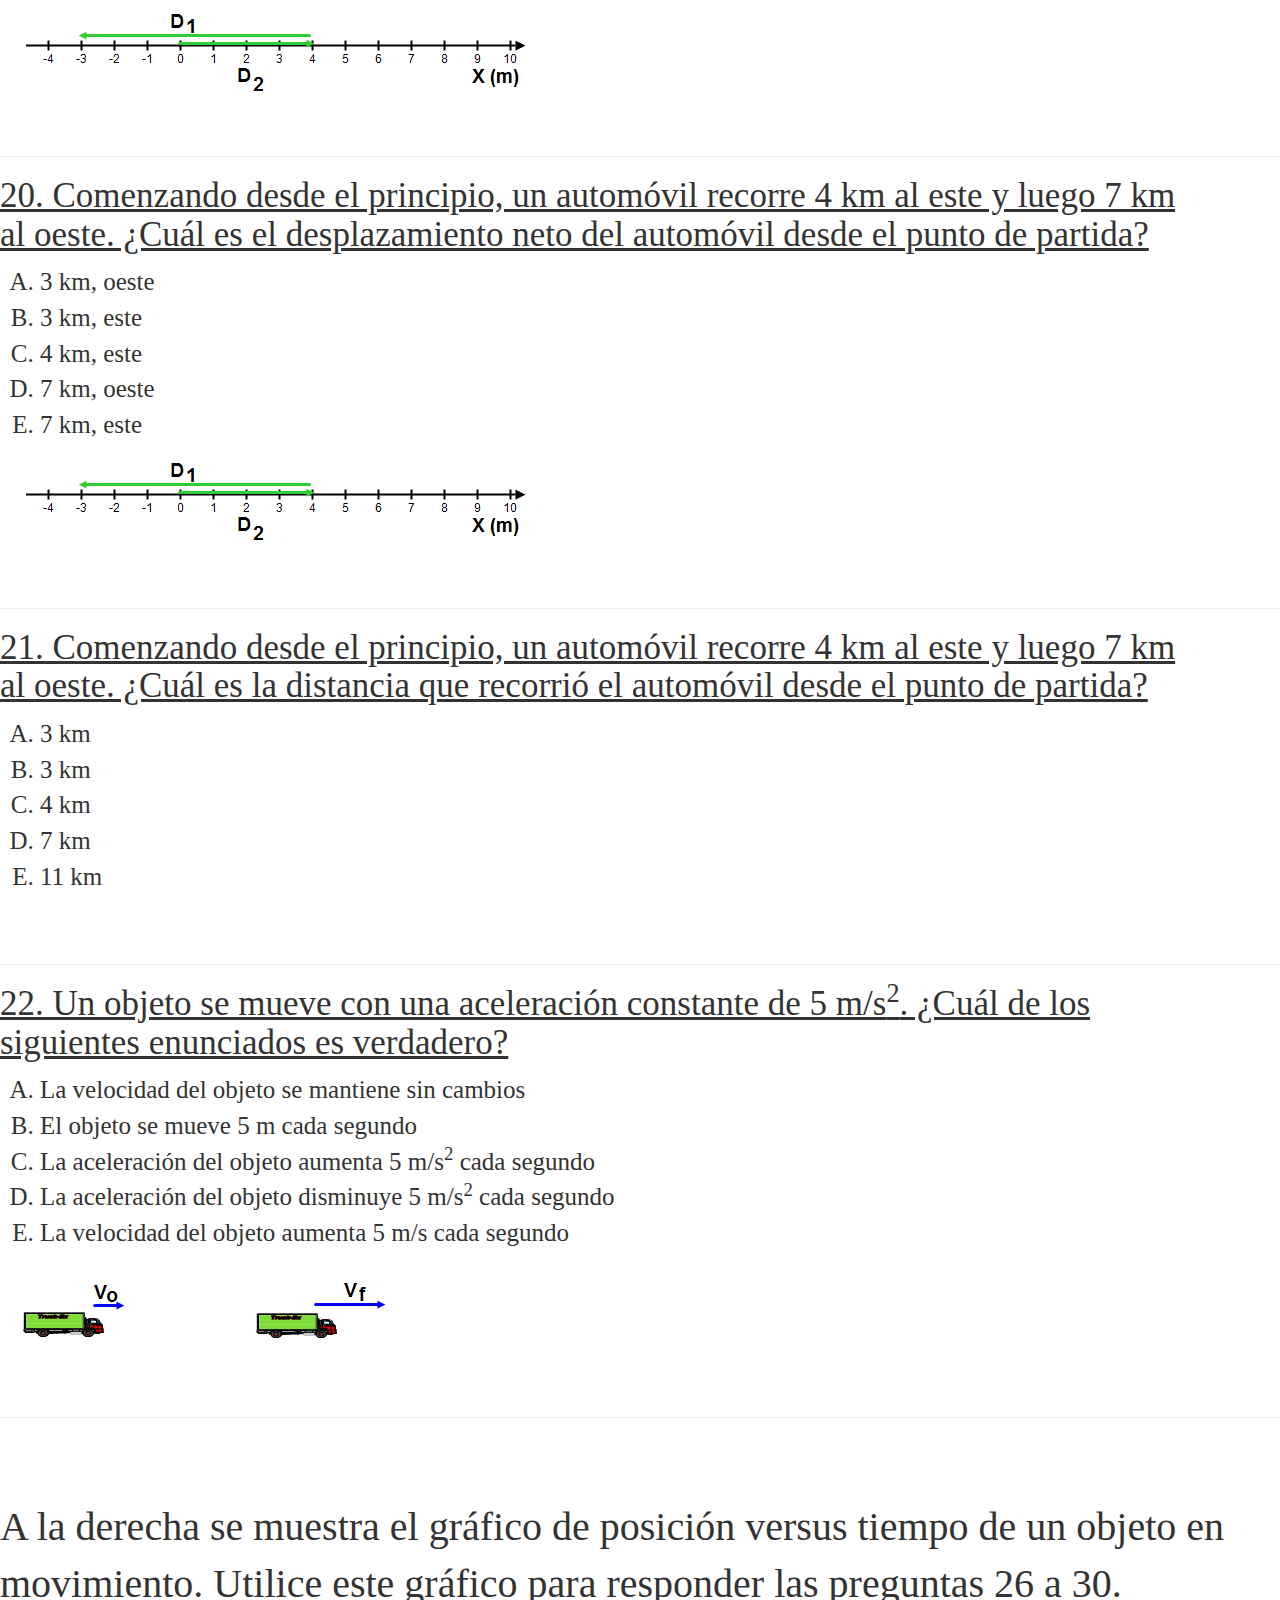
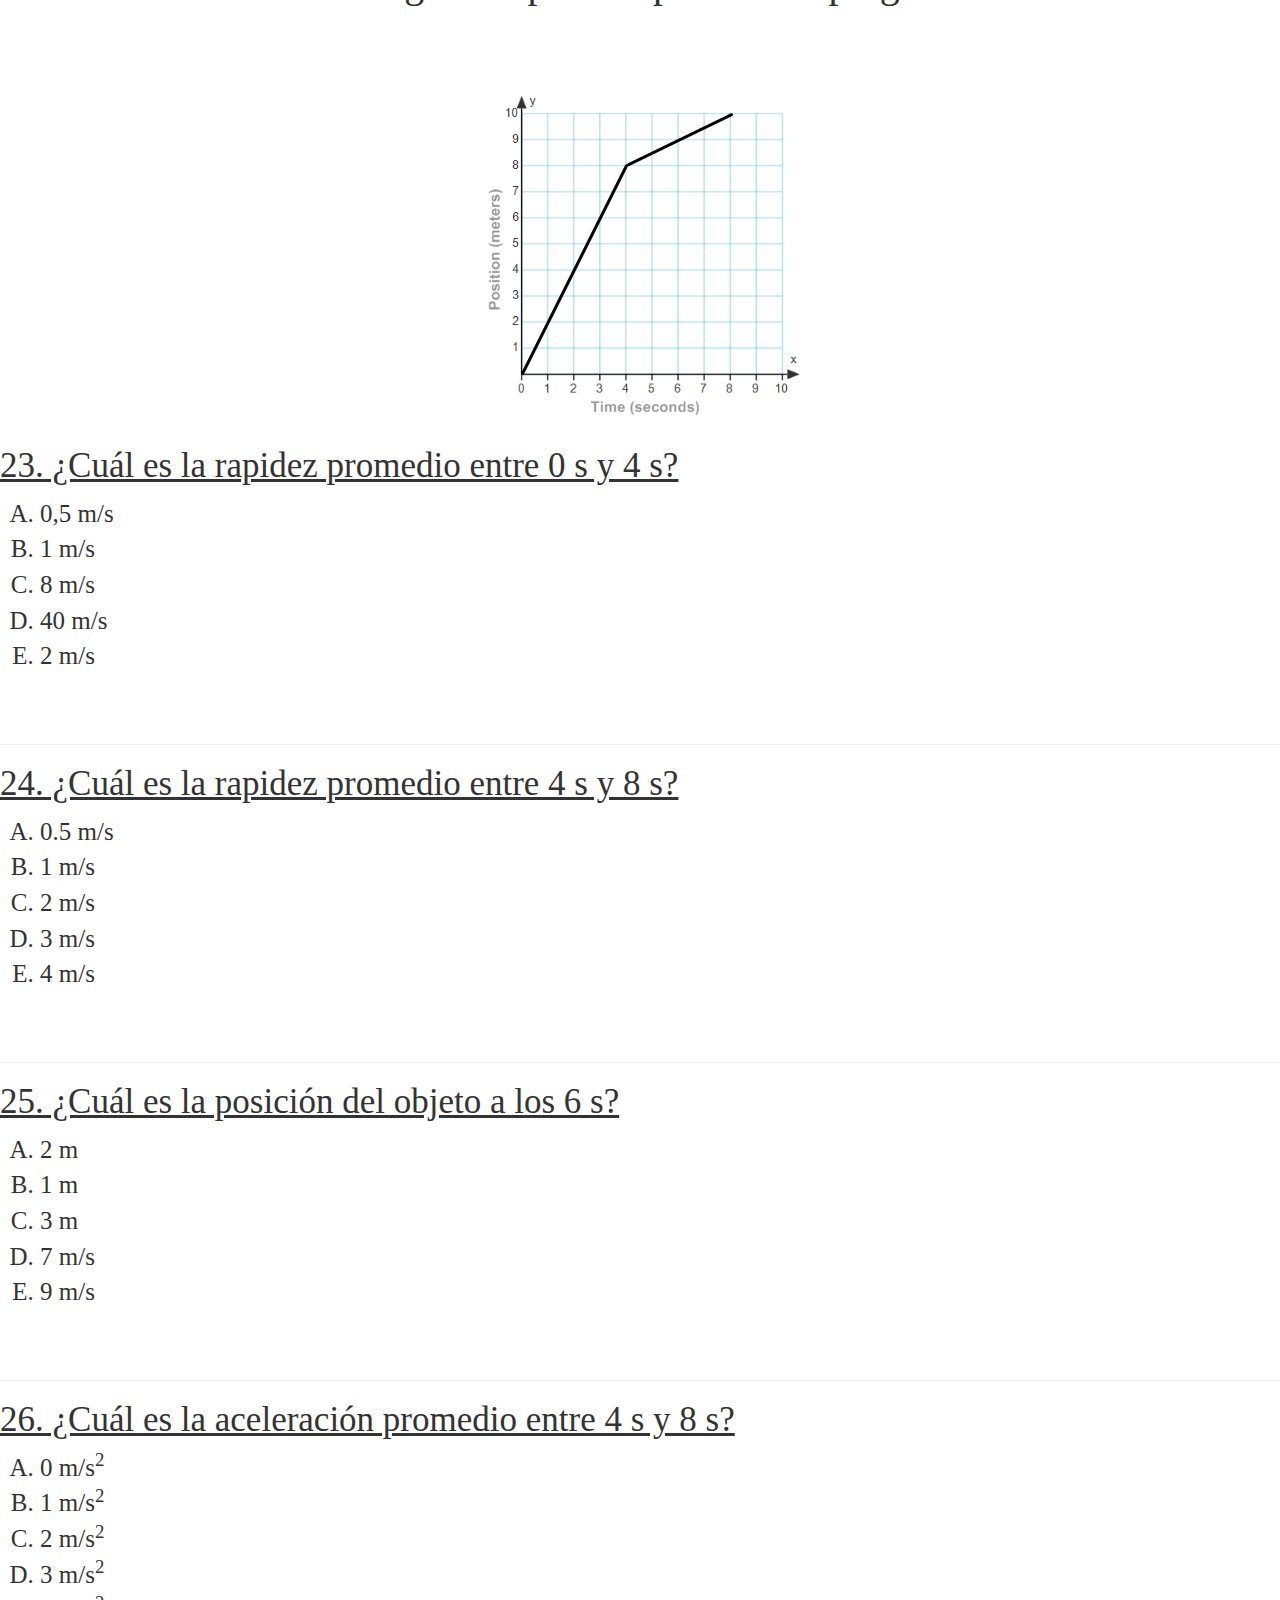
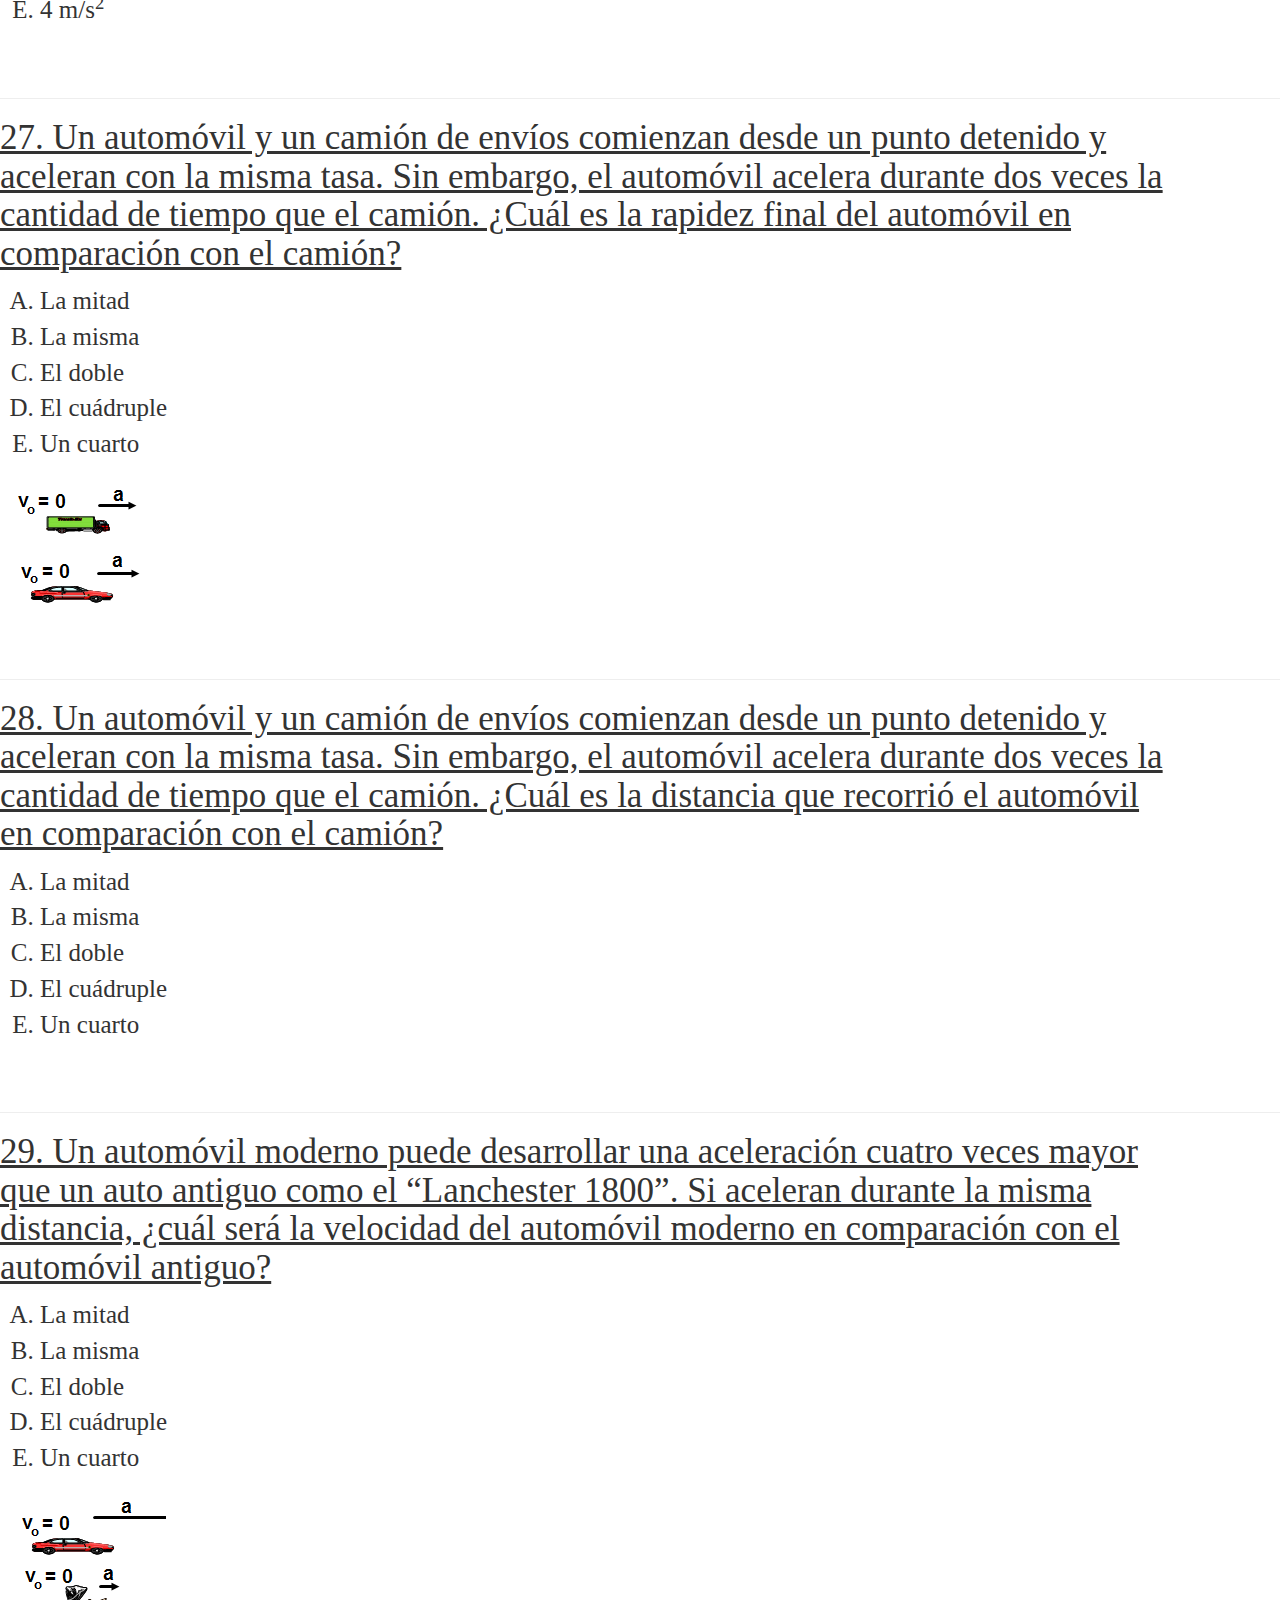
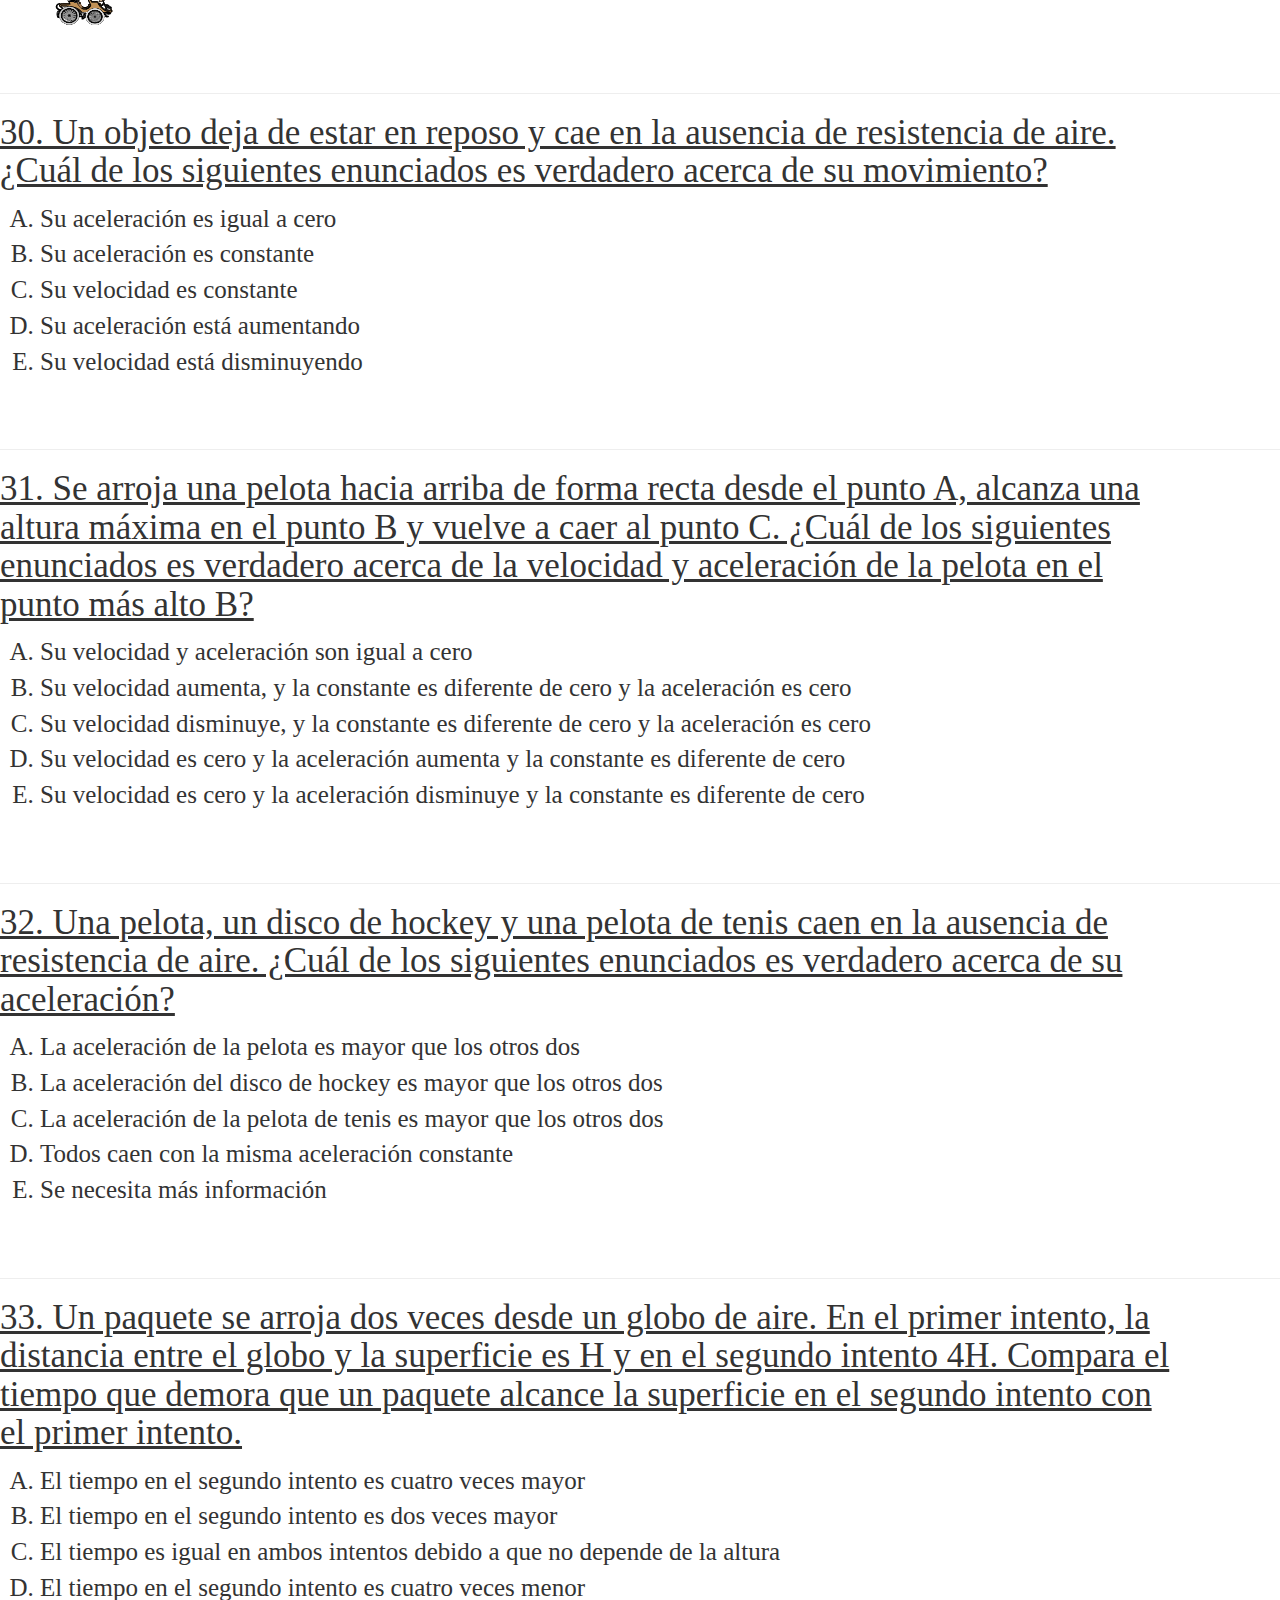
==== commit 8c4a3e41: "se cambio el nav bar de el inicio" ====
--- a/ejercicios.html
+++ b/ejercicios.html
@@ -5,17 +5,22 @@
     <title>Ejercicios</title>
         <meta name="viewport" content="width=device-width, user-scalable=no, initial-scale=1.0, maximum-scale=1.0, minimum-scale=1.0">
 
-        <!--bootstrap-->
-        <link rel="stylesheet" type="text/css" href="css/bootstrap.css">
-        <link rel="stylesheet" href="css/bootstrap-grid.css">
-        <link rel="stylesheet" href="css/bootstrap-theme.css">
-
-        <!--csss-->
-        <link rel="stylesheet" type="text/css" href="css/diseñoinicio.css">
-        <link rel="stylesheet" type="text/css" href="estilos.css">
-
-        <!--favicon-->
-        <link rel="shortcut icon" type="image/x.icon" href="imagenes/4.png">
+            <!--bootstrap-->
+            <link rel="stylesheet" type="text/css" href="css/bootstrap.css">
+            <link rel="stylesheet" href="css/bootstrap-grid.css">
+            <link rel="stylesheet" href="css/bootstrap-theme.css">
+
+
+            <!--csss-->
+            <link rel="stylesheet" type="text/css" href="css/diseñoinicio.css">
+            <link rel="stylesheet" type="text/css" href="estilos.css">
+
+
+            <!--favicon-->
+            <link rel="shortcut icon" type="image/x.icon" href="imagenes/4.png">
+
+
+
 </head>
 <body>
     <div class="row">
@@ -39,6 +44,11 @@
             </header>
         </header>
         </div>
+
+
+
+
+        
             <br>
         <center><h2 class="titulo1">Ejercicios</h2></center>
         <br>
--- a/css/diseñoinicio.css
+++ b/css/diseñoinicio.css
@@ -34,12 +34,6 @@
 
    }
 
-.titulos{
-    font-size:60px;
-    padding-bottom: 50px;
-    padding-top: 40px;
-}
-
 .fco{
     background-color: #088A85;
     height: 10%
@@ -64,30 +58,6 @@
     width: 100%;
 }
 
-.parrafos h2{
-   font-family: 'Tinos', serif;
-    font-family: 'Vidaloka', serif;
-    font-family: 'Neuton', serif;
-    font-family: 'Adamina', serif;
-    font-size: 50px;
-    position: center;
-}
-
-
-.parrafos img{
-    height: 60%;
-    width: 60%;
-    margin-right: 50%;
-    margin-left: 20%;
-
-
-}
-
-.parrafos h2{
-    margin-left:30%; 
-    margin-right:30%;
-}
-
 
 .parrafos p{
     font-size: 30px;
@@ -104,38 +74,6 @@
     background-color:rgba(141,88,232,0.3); 
 }
 
-.barra {
-    display: inline-block; 
-    padding: 10px 34px;
-    font-family: 'Tinos', serif;
-    font-family: 'Vidaloka', serif;
-    font-family: 'Neuton', serif;
-    font-family: 'Adamina', serif;
-    color: black;
-    font-size: 20px;
-    background: #A4A4A4;
-    margin: 4px;
-    cursor: pointer;
-    background: rgba(0,0,0,0);
-    color: #ffffff;
-    box-shadow: inset 0 0 0 4px #045FB4;
-    float: right;
-    
-    
-    
-    
-}
-.barra:hover{
-    opacity: 9.2;
-    background-color: rgba(0,0,0,0.5);
-    color: #fff; 
-    transition: 1s;
-}
-
-.barra:active{
-    transform: scale(0.95);
-}
-
 .titulo{
    font-family: 'Righteous', cursive;
    font-size: 50px;
@@ -150,19 +88,6 @@
     text-decoration-line: none;
 }
 
-.center{
-    text-align: center;
-    font-family: 'Tinos', serif;
-    font-family: 'Vidaloka', serif;
-    font-size: 50px;
-    color: black;
-}
-
-h2{
-    font-family: 'Tinos', serif;
-    font-family: 'Vidaloka', serif;
-    font-size: 35px;
-}
 
 h4{
     font-size: 20px;
@@ -191,7 +116,9 @@
     font-family: 'Neuton', serif;
     font-family: 'Adamina', serif;
     margin-right: 100px;
-    text-decoration-line: none;
+    text-decoration-line: none;   
+
+
 }
 /*son las explicaciones de lo ejercicios o enunciados*/
 .expli{
@@ -231,34 +158,6 @@
     background-image: url(nepe.png);
 }
 
-.retorno{
-    text-decoration-line: none;
-    font-family: 'Tinos', serif;
-    font-family: 'Vidaloka', serif;
-    font-family: 'Neuton', serif;
-    font-family: 'Adamina', serif;
-    font-size: 25px;
-    padding: 10px 43px;
-    background: #BDBDBD;
-    color: black;
-    box-shadow: inset 0 0 0 4px black;
-    margin-left: 1000px;
-    display: inline;
-    margin-left: auto;
-    float: right;
-}
-
-.retorno:hover{
-    background: #1C1C1C;
-    color: #fff;
-    transition: 1s;
-}
-
-.retorno:active{
-    transform: scale(0.95);
-}
-
-
 .preguntas{
     margin-right: 150px;
     margin-left: 150px;
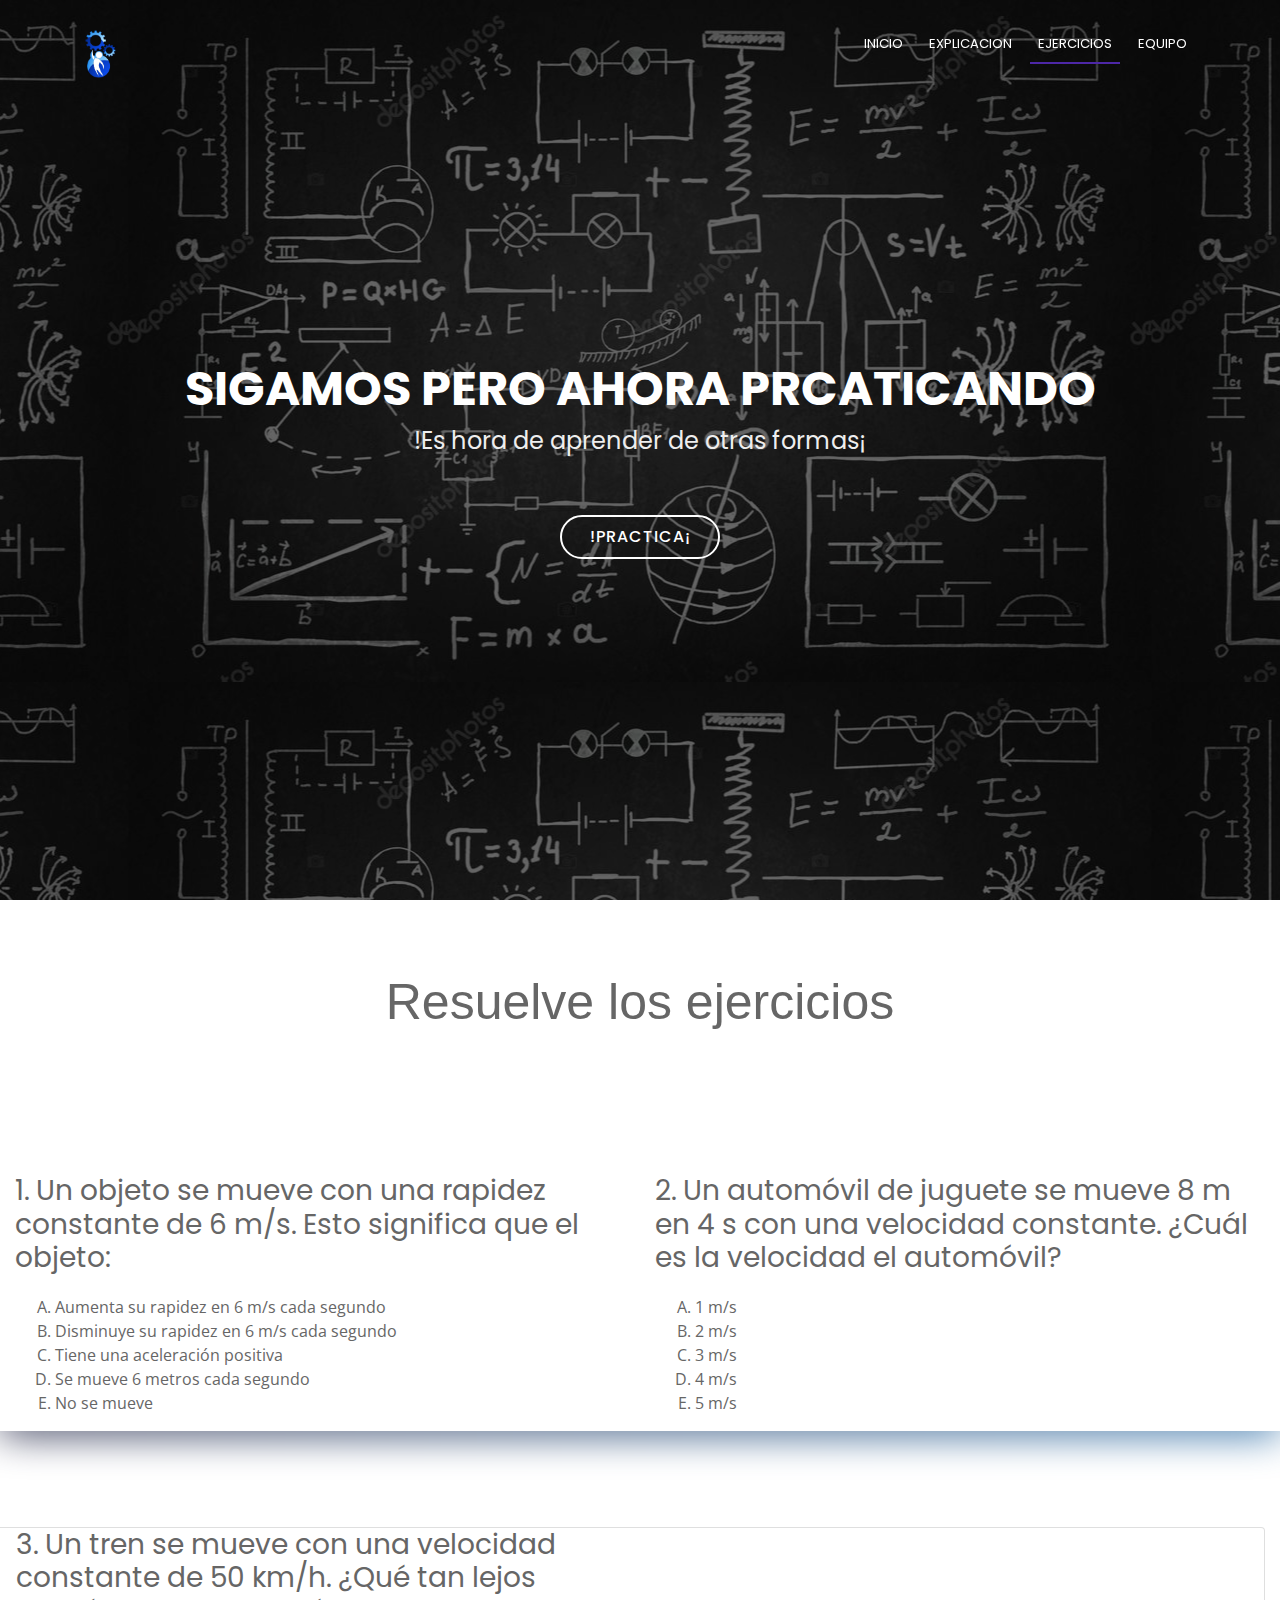
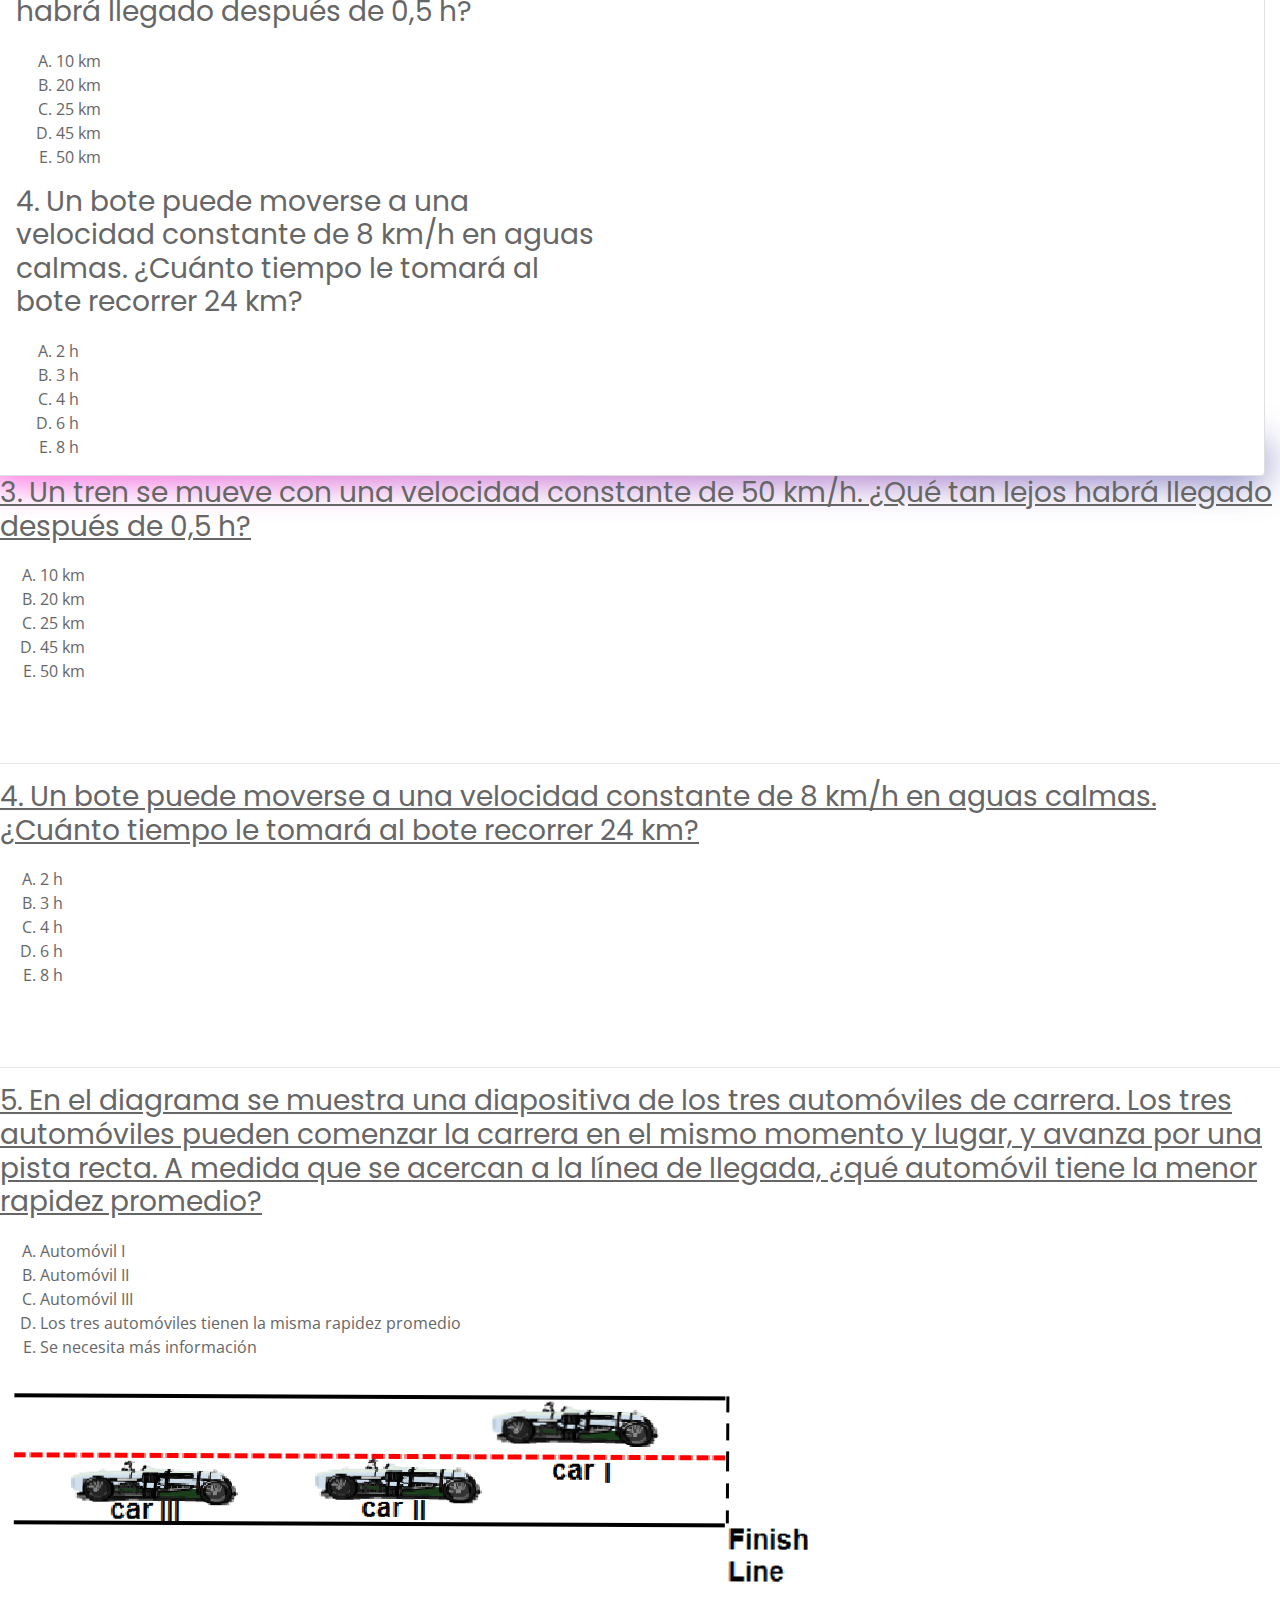
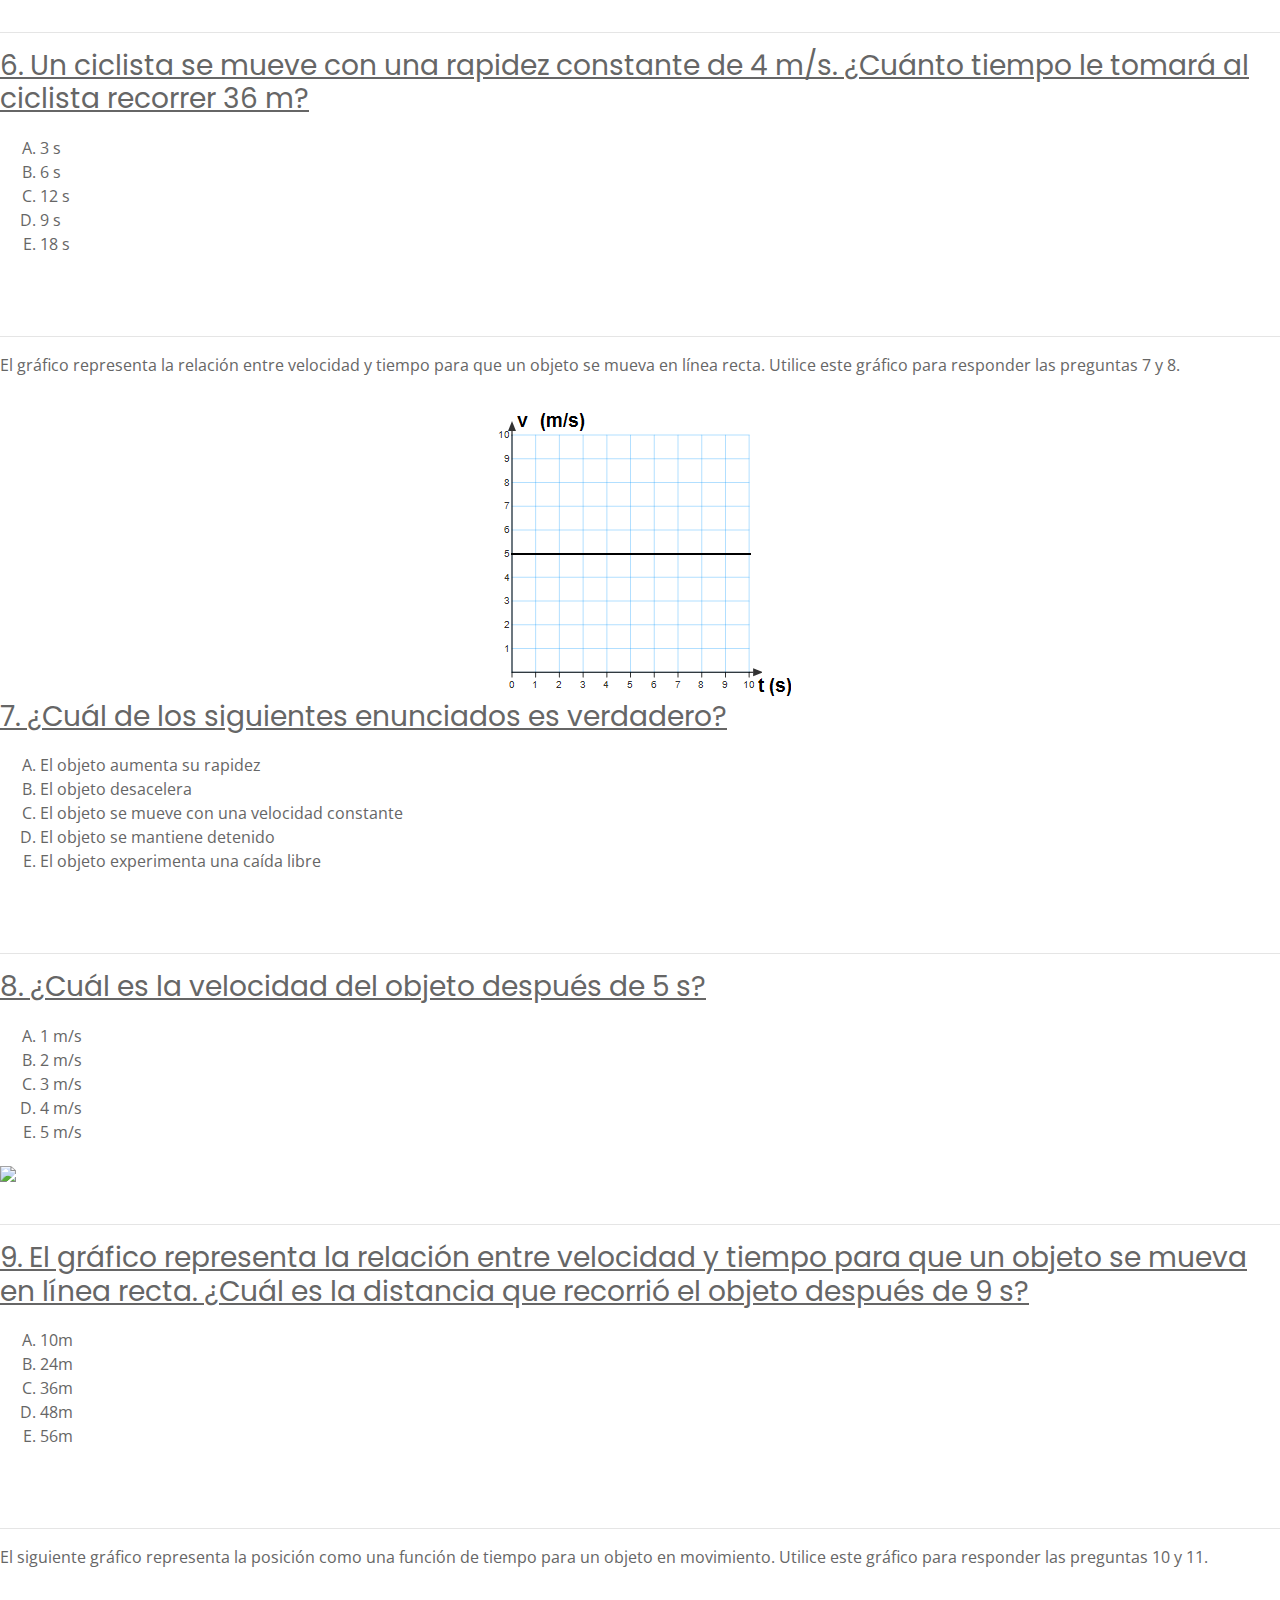
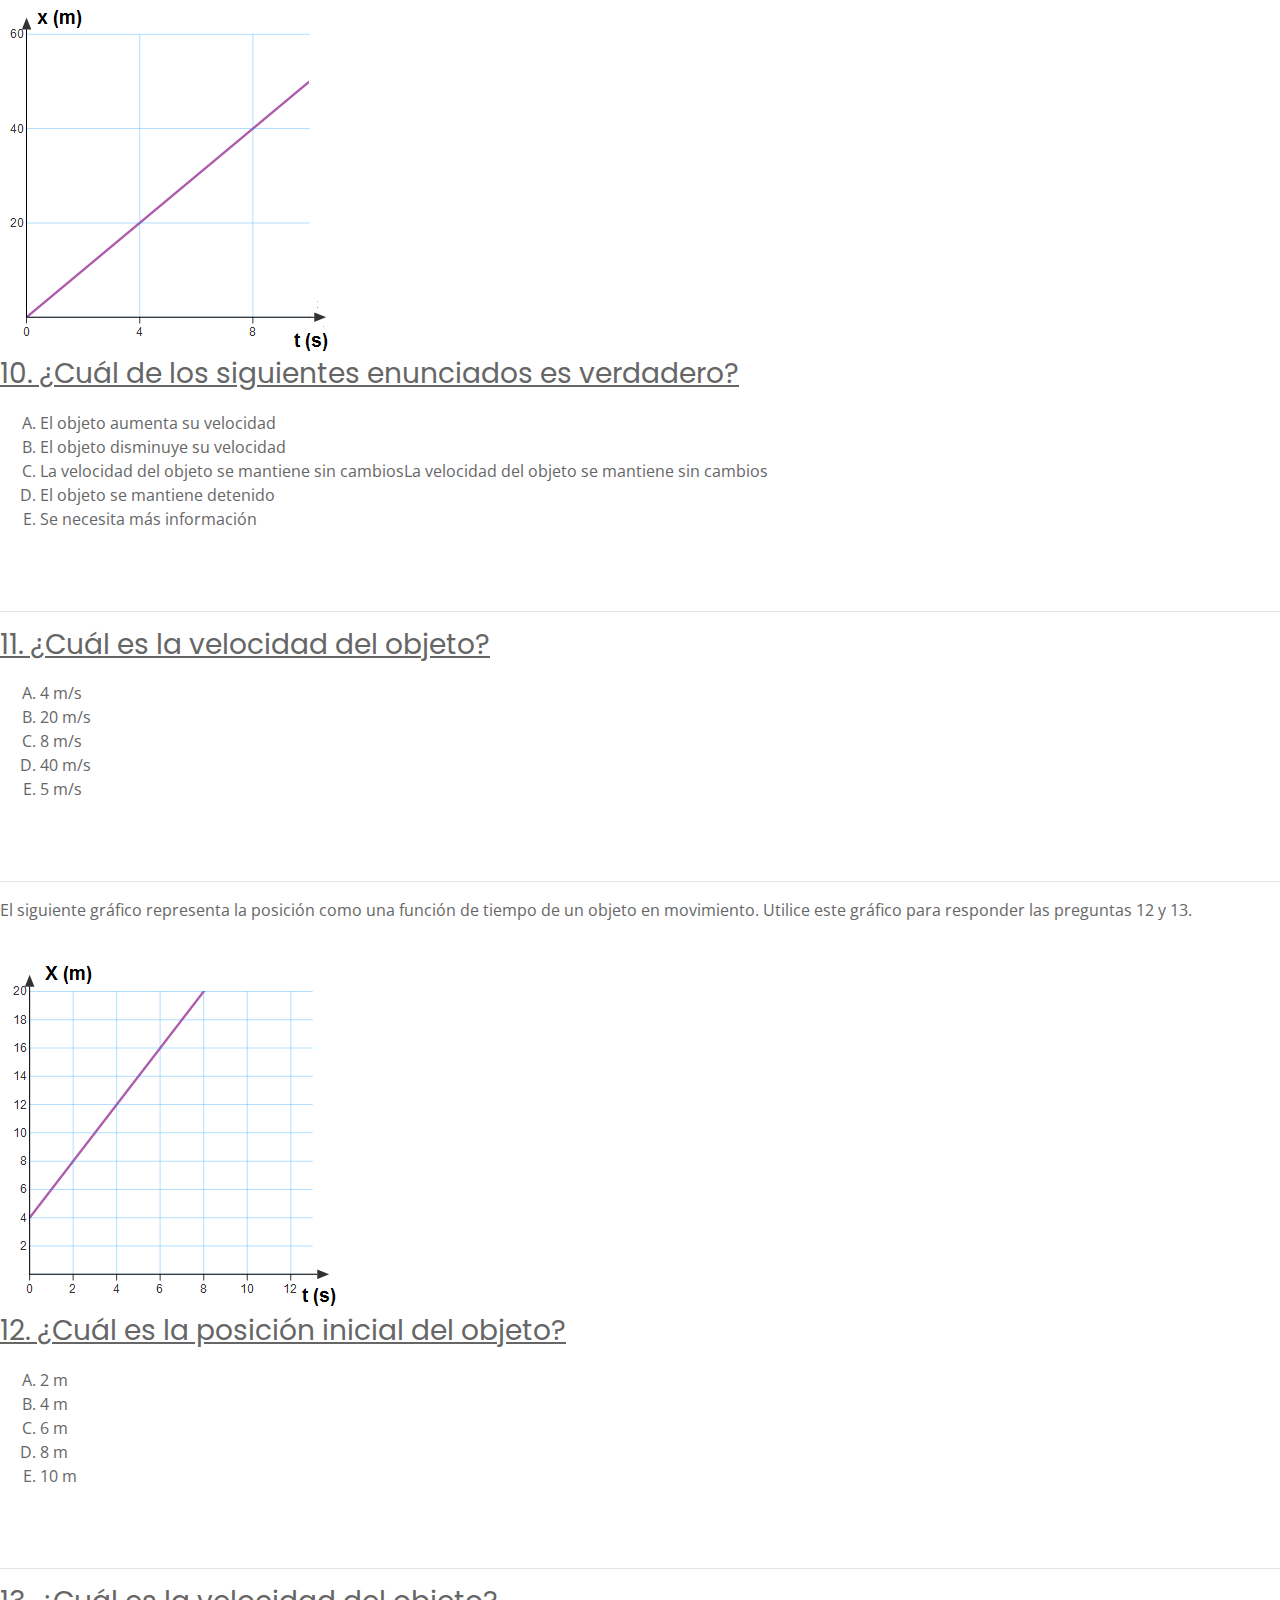
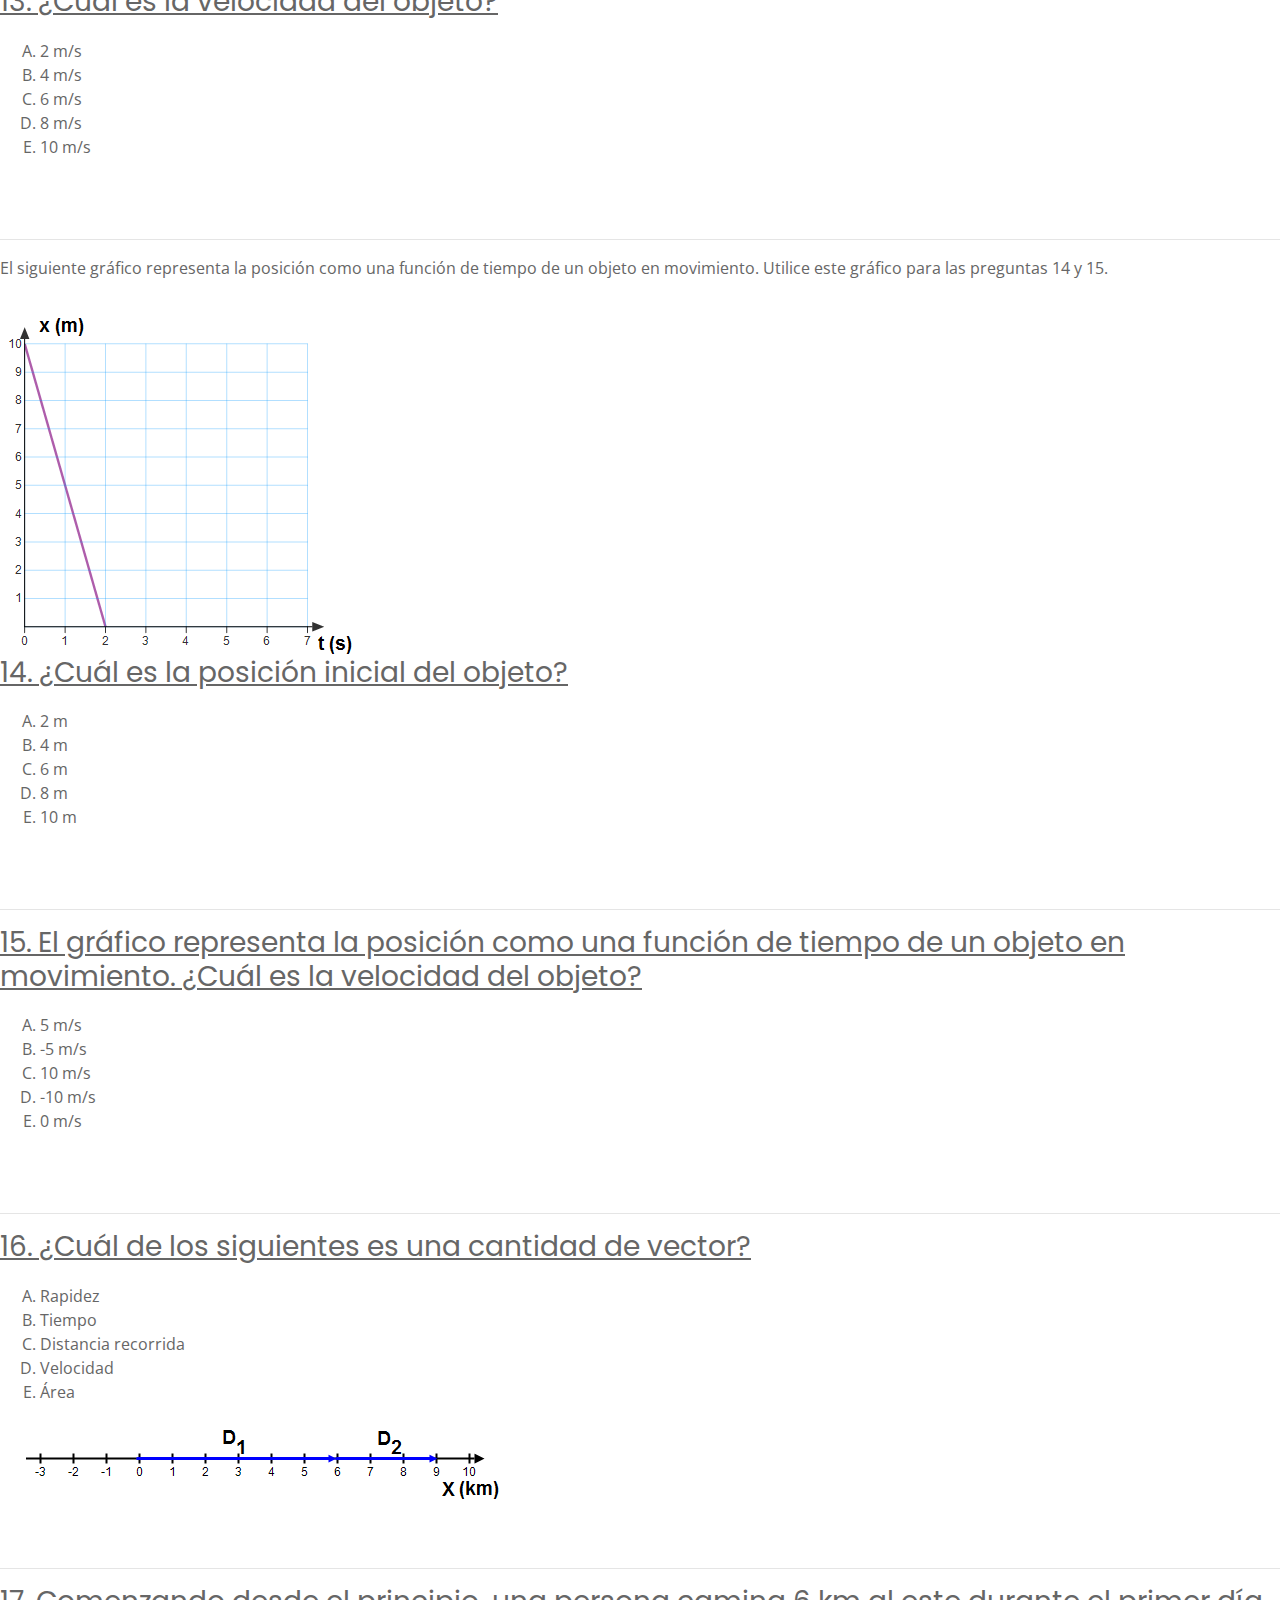
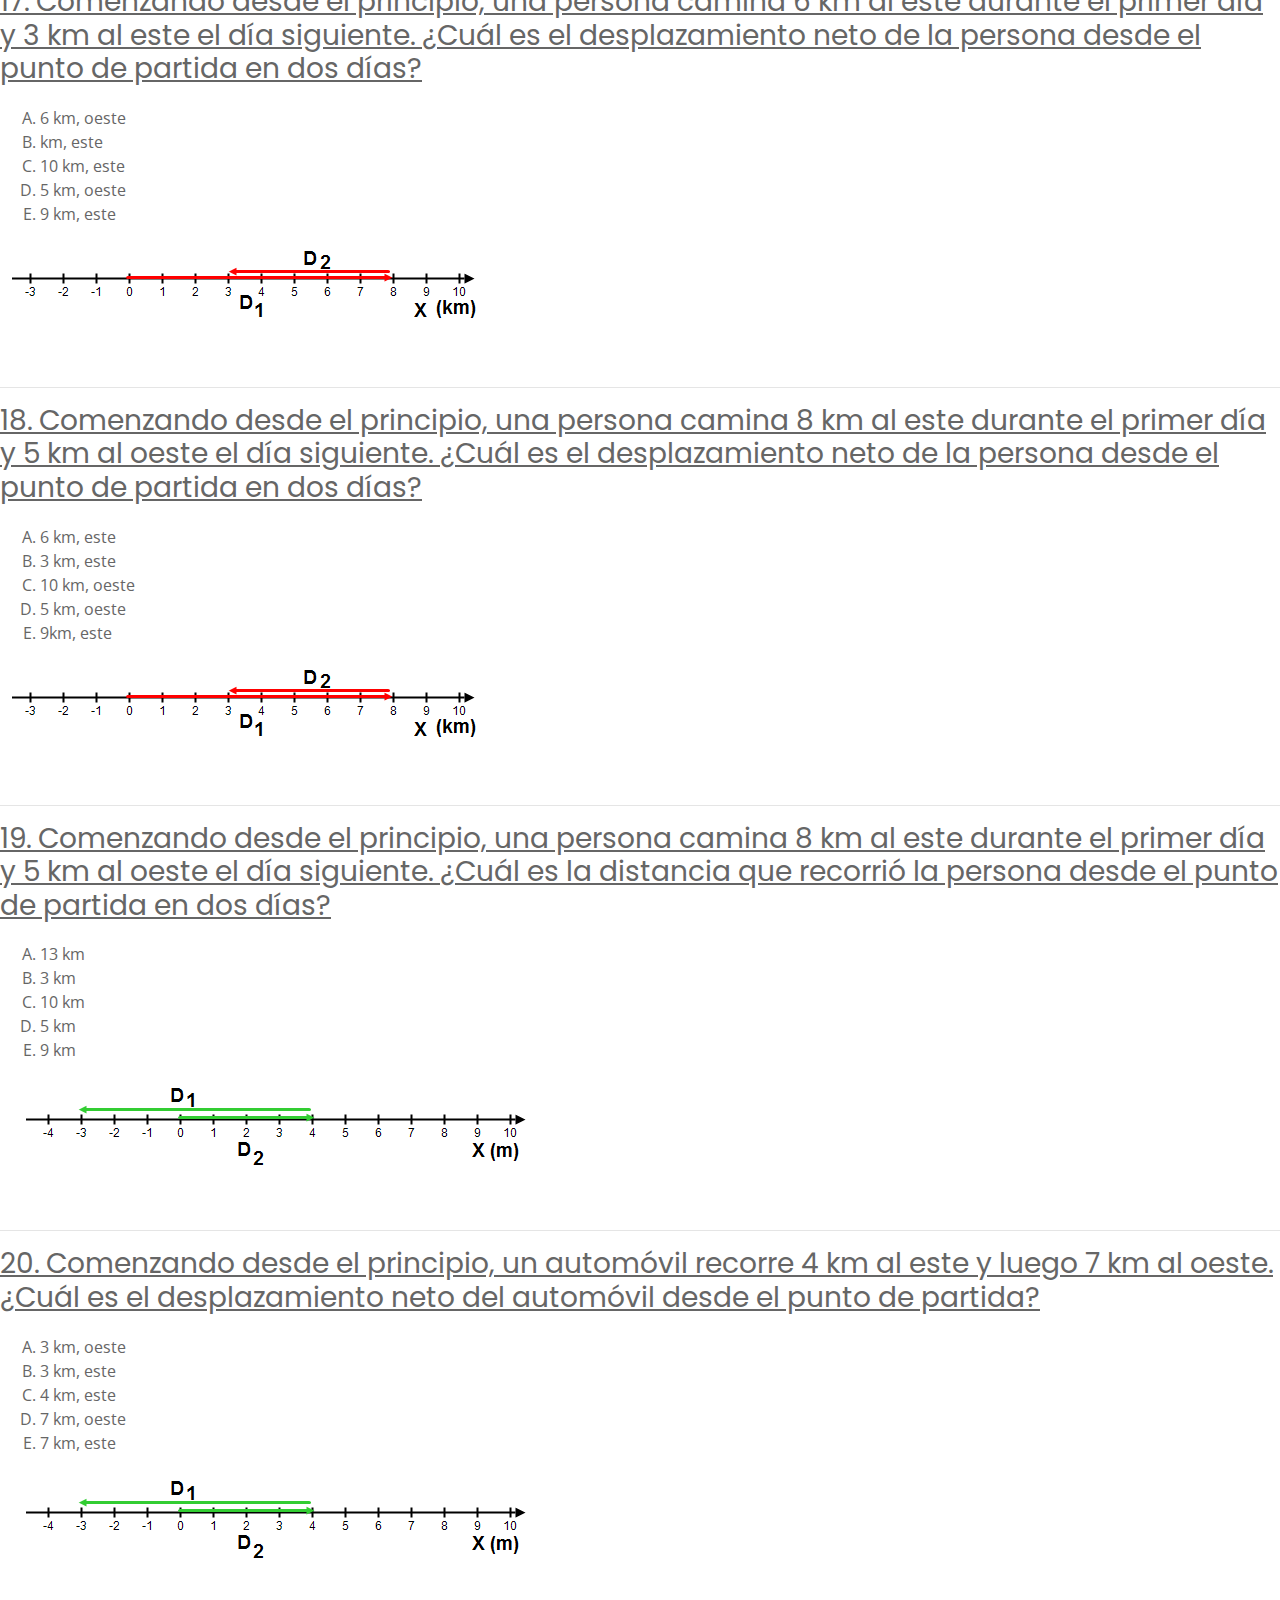
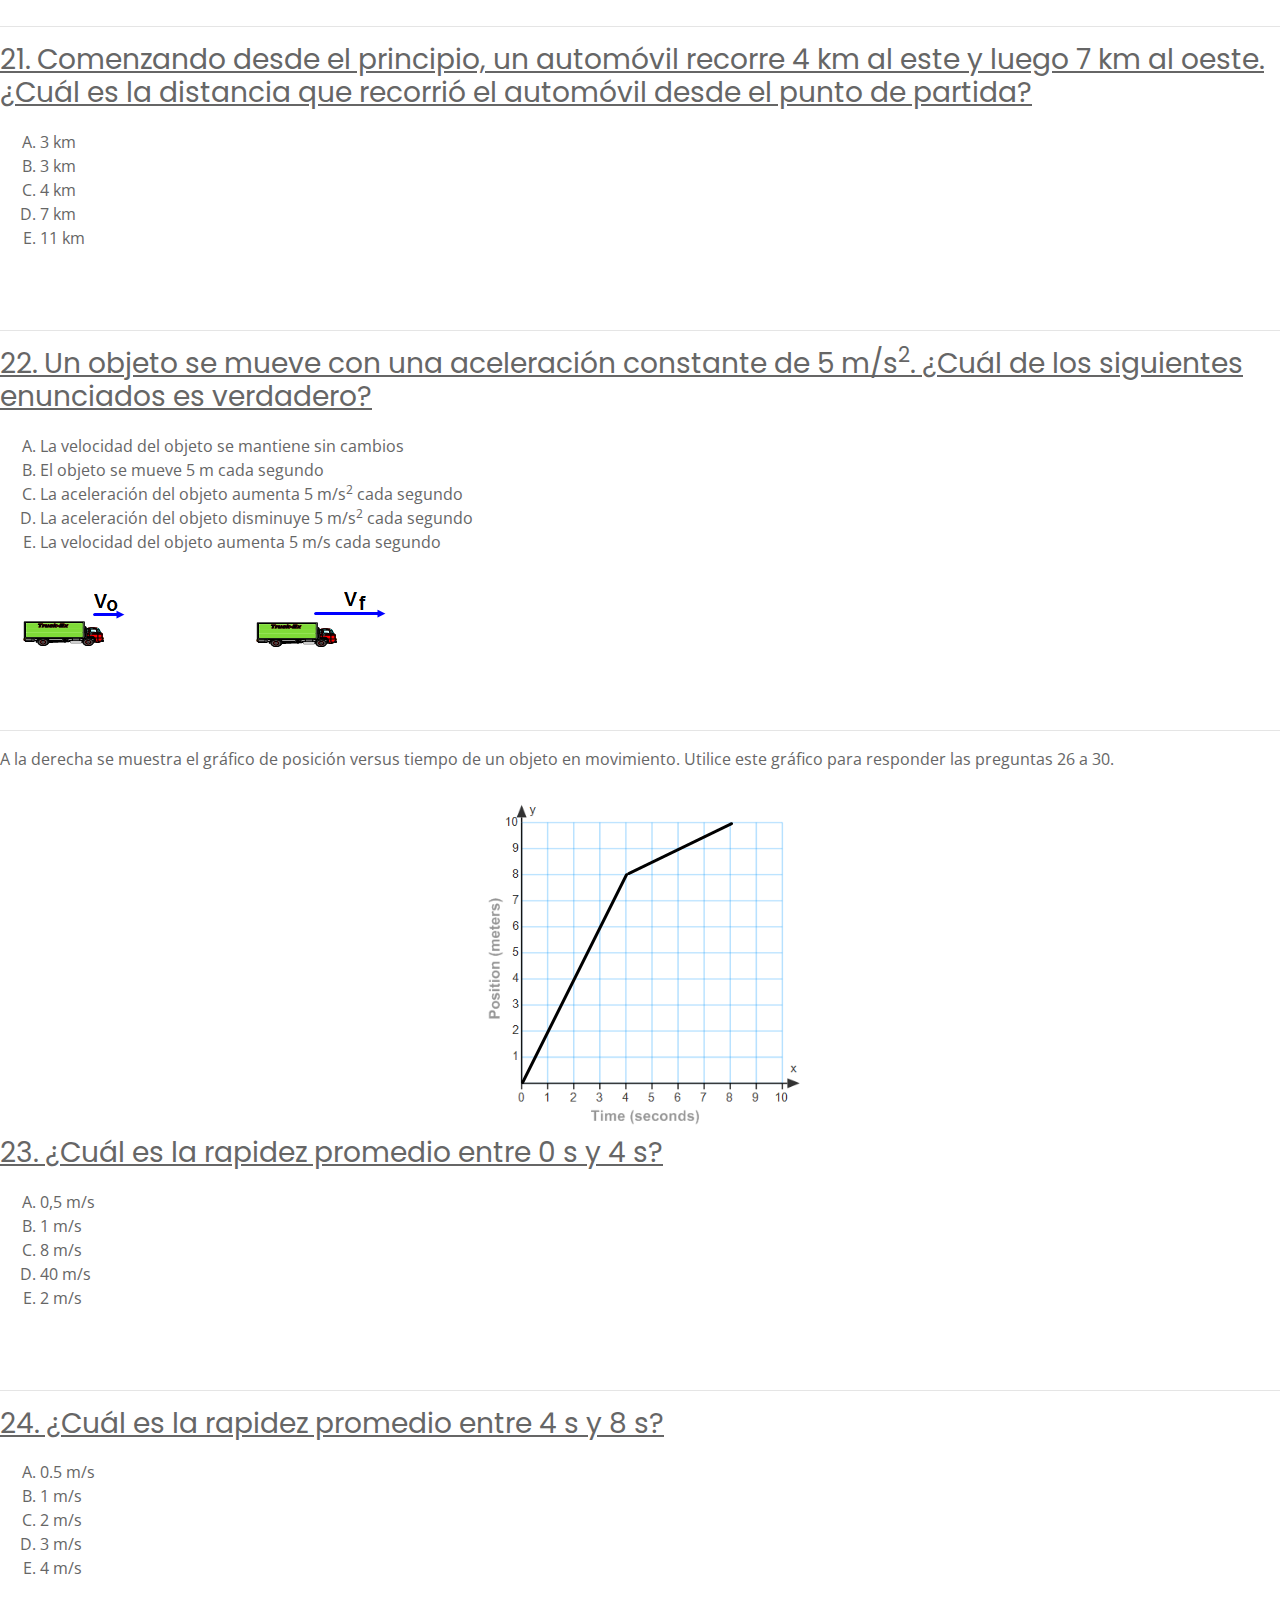
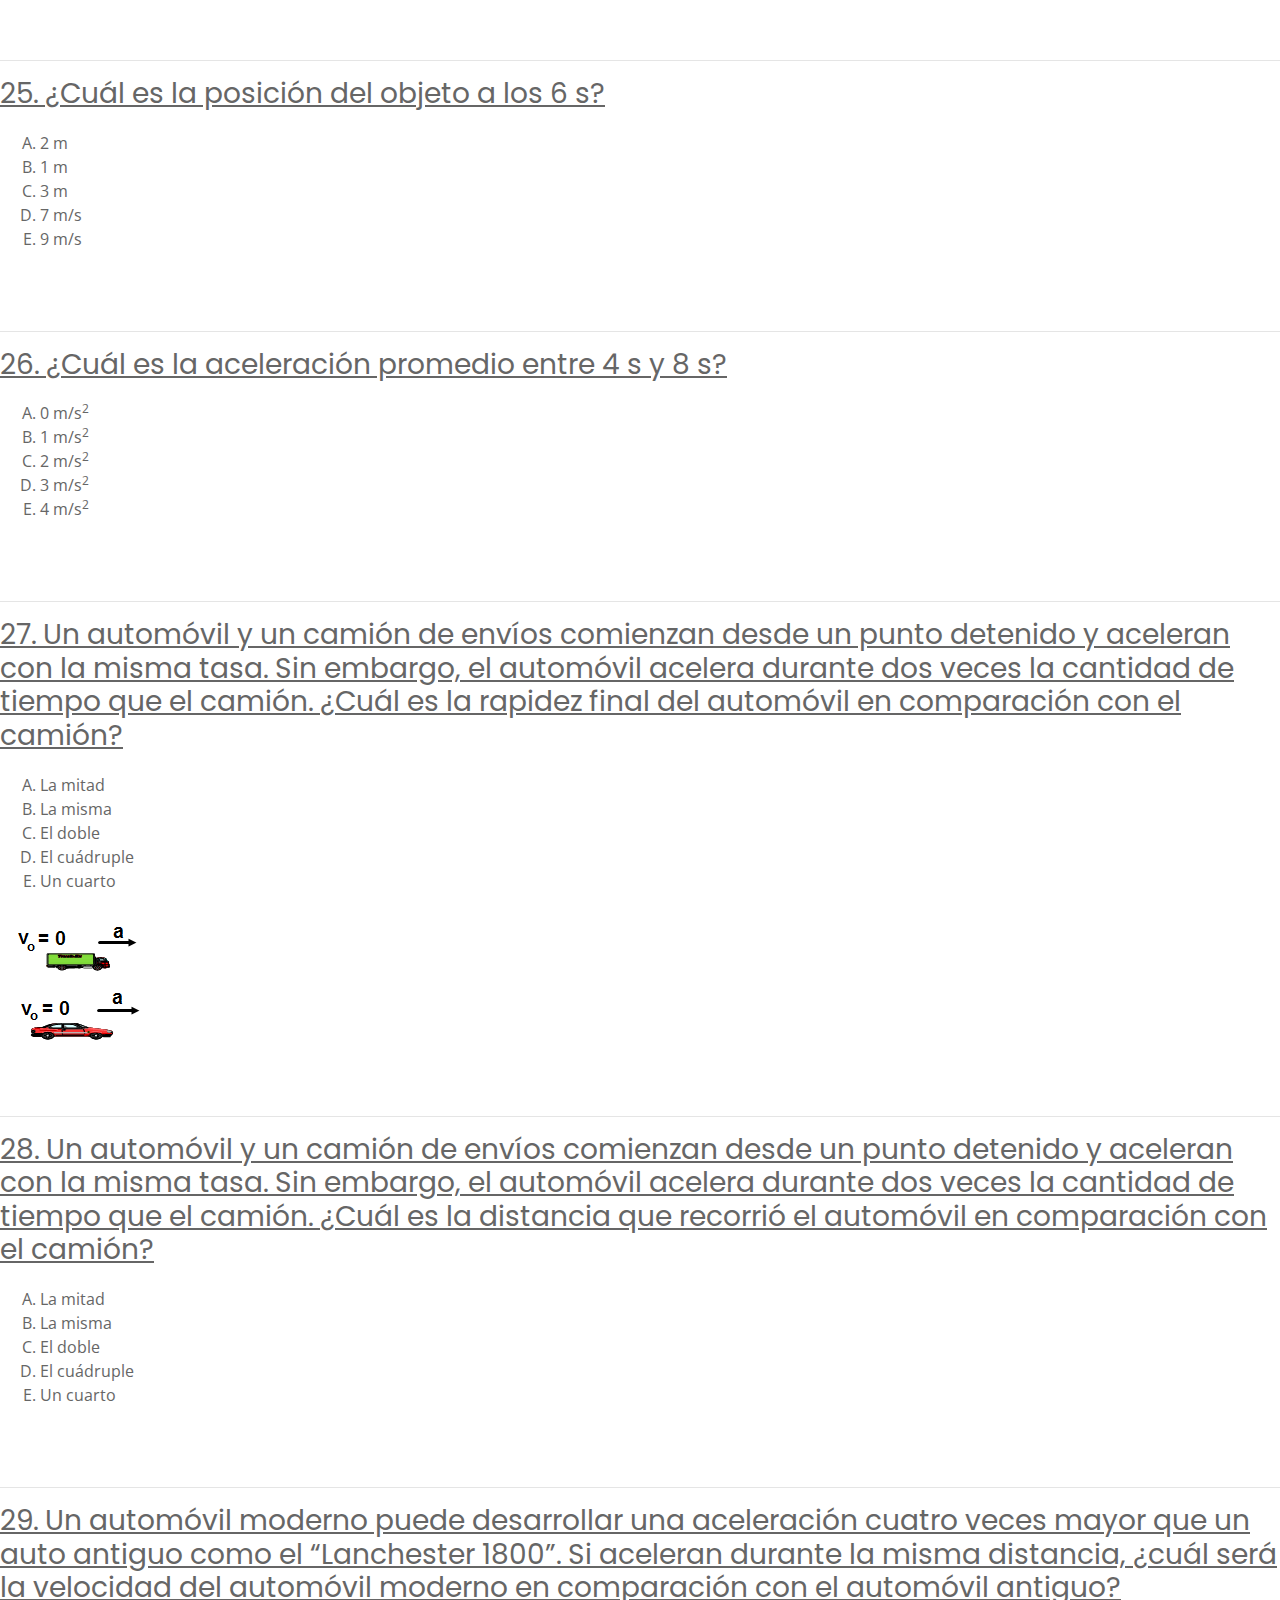
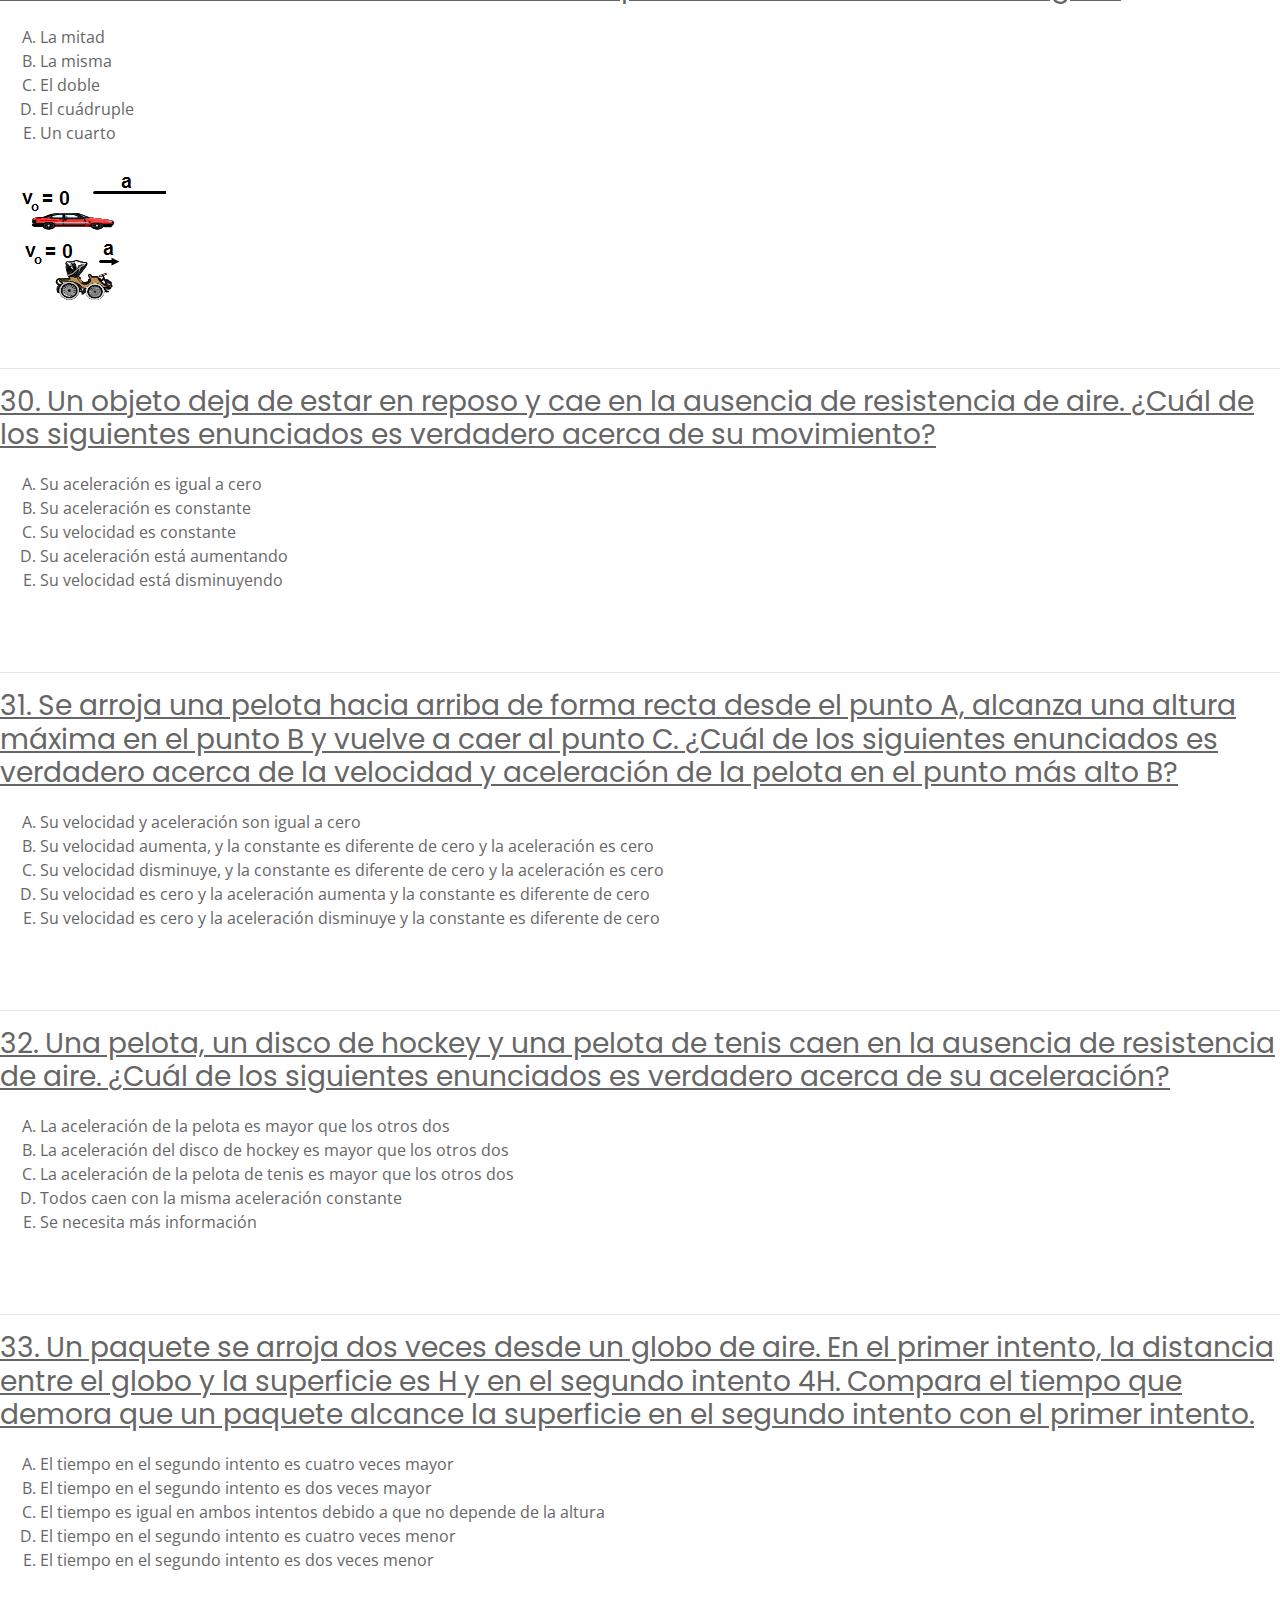
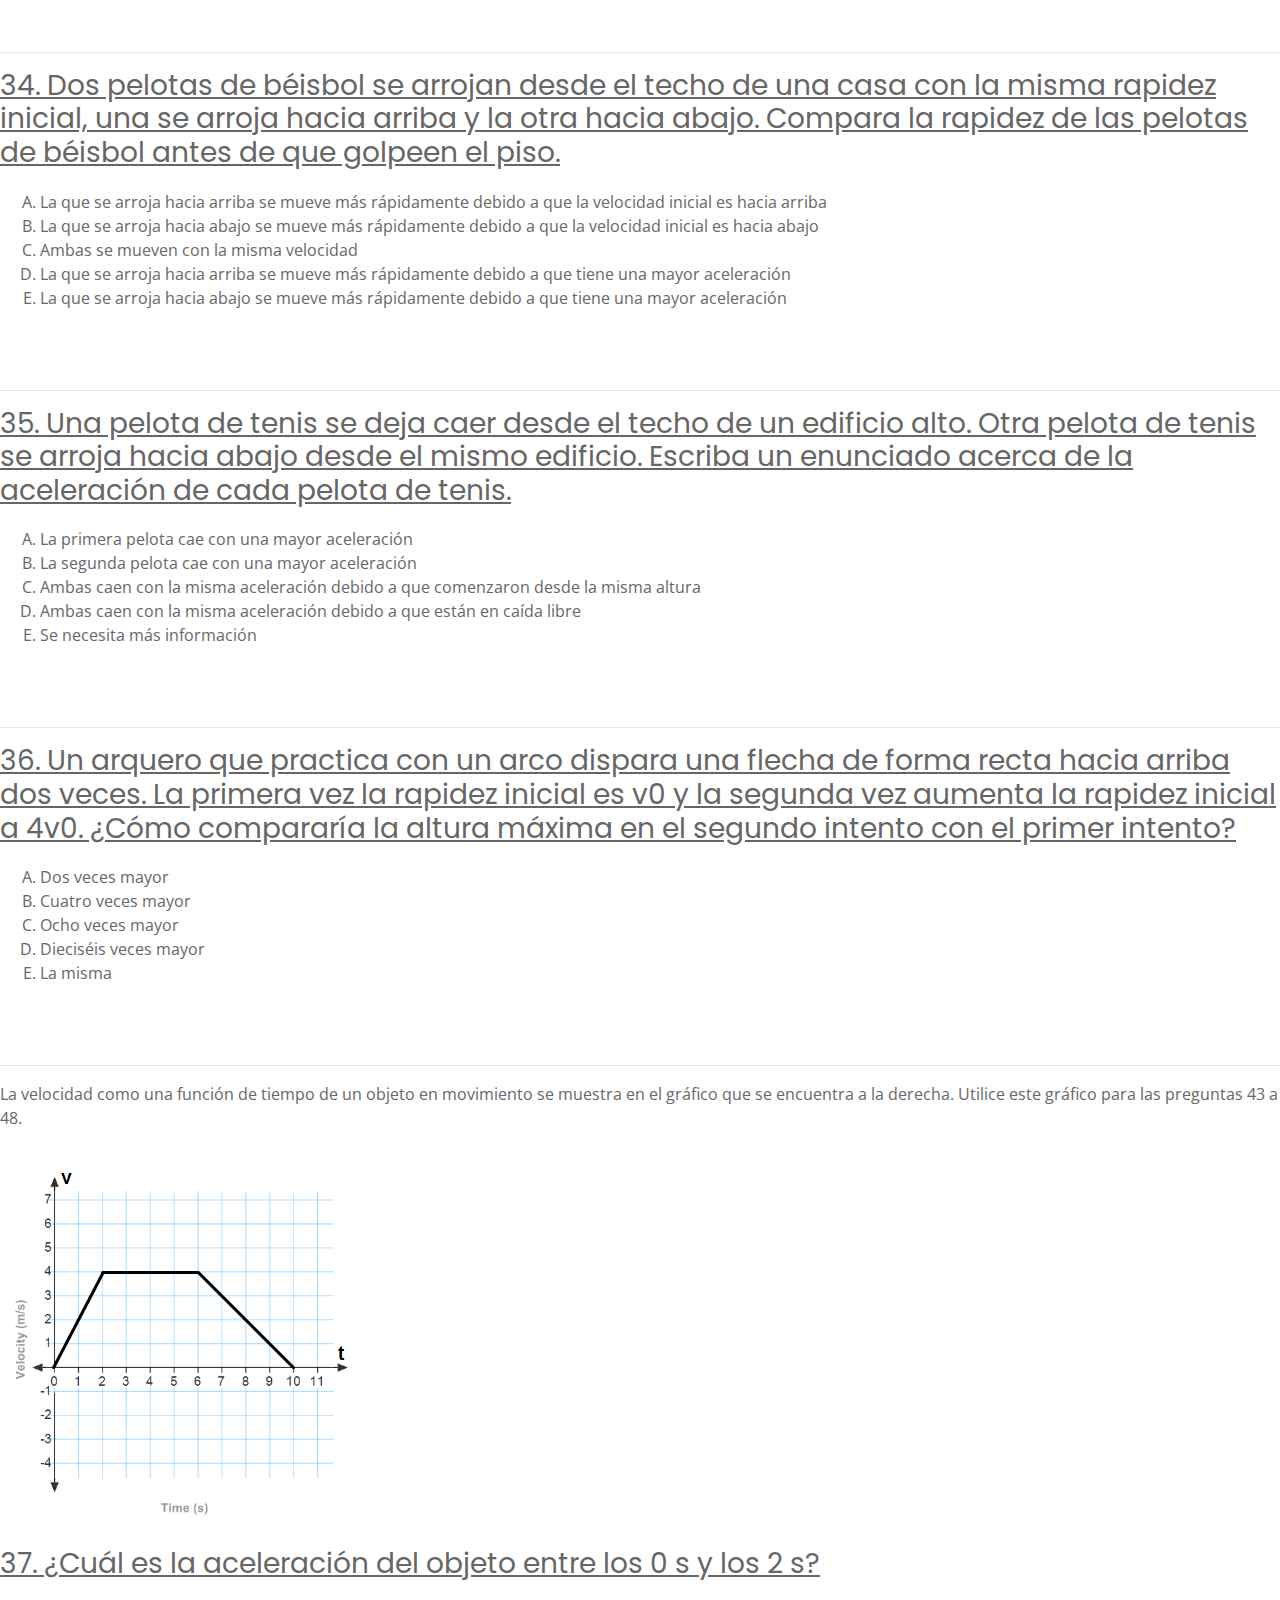
==== commit 2910084d: "terminado al 90% y lo unico q falta es terminar ejerccios flata replicar" ====
--- a/ejercicios.html
+++ b/ejercicios.html
@@ -1,77 +1,160 @@
 <!DOCTYPE html>
 <html lang="en">
+
 <head>
-    <meta charset="UTF-8">
-    <title>Ejercicios</title>
-        <meta name="viewport" content="width=device-width, user-scalable=no, initial-scale=1.0, maximum-scale=1.0, minimum-scale=1.0">
-
-            <!--bootstrap-->
-            <link rel="stylesheet" type="text/css" href="css/bootstrap.css">
-            <link rel="stylesheet" href="css/bootstrap-grid.css">
-            <link rel="stylesheet" href="css/bootstrap-theme.css">
-
-
-            <!--csss-->
-            <link rel="stylesheet" type="text/css" href="css/diseñoinicio.css">
-            <link rel="stylesheet" type="text/css" href="estilos.css">
-
-
-            <!--favicon-->
-            <link rel="shortcut icon" type="image/x.icon" href="imagenes/4.png">
-
+    <meta charset="utf-8">
+    <title>Intellect</title>
+    <meta content="width=device-width, initial-scale=1.0" name="viewport">
+    <meta content="" name="keywords">
+    <meta content="" name="description">
+
+    <!-- Favicons -->
+    <link href="imagenes/4.png" rel="icon">
+
+    <!-- Google Fonts -->
+    <link href="https://fonts.googleapis.com/css?family=Open+Sans:300,300i,400,400i,700,700i|Poppins:300,400,500,700" rel="stylesheet">
+
+    <!-- Bootstrap CSS File -->
+    <link href="css/bootstrap.min.css" rel="stylesheet">
+
+    <!-- Libraries CSS Files -->
+    <link href="font-awesome/css/font-awesome.min.css" rel="stylesheet">
+    <link href="css/animate.css" rel="stylesheet">
+
+    <!--animeit-->
+
+    <link rel="stylesheet" href="https://cdnjs.cloudflare.com/ajax/libs/animate.css/3.5.2/animate.min.css">
+
+    <!--css-->
+
+    <link rel="stylesheet" href="css/style.css">
+    <link rel="stylesheet" href="css/pruebas.css">
 
 
 </head>
+
 <body>
-    <div class="row">
-        <header class="fco">
-            <header class="main">
-            <div class="container">
-                <div class="row">
-                    <div class="col-sx-2 col-sm-2 col-md-1 col-lg-1">
-                        <img src="imagenes/4.png" >
-                    </div>
-                    <div class="col-sx-4 col-sm-4 col-md-4 col-lg-4 f6">
-                        <h1><a href="index.html">INTELLECT</a></h1>
-                        </div>
-                        <div class="col-sx-6 col-sm-6 col-md-7 col-lg-7 ">
-                        <a class="barra" href="quiz.php">Quiz</a>
-                        <a class="barra" href="ejercicios.html">Ejercicios</a>
-                        <a class="barra" href="explicaciones.html">Explicaciones</a>
-                    </div>
-                </div>
+
+
+
+    <header id="header">
+        <div class="container">
+
+            <div id="logo" class="pull-left">
+                <a href="#hero">
+                    <img height="17%" width="17%" src="imagenes/4.png" alt="">
+                </a>
+
+
             </div>
-            </header>
-        </header>
+
+            <nav id="nav-menu-container">
+                <ul class="nav-menu">
+                    <li>
+                        <a href="index.html">Inicio</a>
+                    </li>
+                    <li>
+                        <a href="explicaciones.html">Explicacion</a>
+                    </li>
+                    <li  class="menu-active"> 
+                        <a href="ejercicios.html">Ejercicios</a>
+                    </li>
+                    <li>
+                        <a href="team.html">Equipo</a>
+                    </li>
+                </ul>
+            </nav>
+            <!-- #nav-menu-container -->
         </div>
-
-
-
-
-        
-            <br>
-        <center><h2 class="titulo1">Ejercicios</h2></center>
-        <br>
-        <u><h3>1. Un objeto se mueve con una rapidez constante de 6 m/s. Esto significa que el objeto:</h3></u>
-        <ol TYPE=A>
-            <li>Aumenta su rapidez en 6 m/s cada segundo</li>
-            <li>Disminuye su rapidez en 6 m/s cada segundo</li>
-            <li>Tiene una aceleración positiva</li>
-            <li>Se mueve 6 metros cada segundo</li>
-            <li> No se mueve</li>
-        </ol>
-        <br><br>
-        <hr>
-        <u><h3>2. Un automóvil de juguete se mueve 8 m en 4 s con una velocidad constante. ¿Cuál es la velocidad el automóvil?</h3></u>
-        <ol TYPE=A>
-            <li>1 m/s </li>
-            <li>2 m/s</li>
-            <li>3 m/s</li>
-            <li>4 m/s</li>
-            <li>5 m/s</li>
-        </ol>
-        <br><br>
-        <hr>
+    </header>
+    <!-- #header -->
+
+    <!--==========================
+    Hero Section
+  ============================-->
+    <section id="hero2">
+        <div class="hero-container">
+            <h1 class="animated slideInLeft">Sigamos pero ahora prcaticando</h1>
+            <h2 class="animated slideInLeft">!Es hora de aprender de otras formas¡</h2>
+            <a href="#learn" class="animated slideInRight btn-get-started">!practica¡</a>
+        </div>
+    </section>
+    <!-- #hero -->
+
+
+
+<br>
+<br>
+<br>
+    <div class="container-fluid h22">
+        <center>
+            <h2>Resuelve los ejercicios</h2>
+        </center>
+    </div>
+
+    <br>
+    <br>
+    <br>
+
+    <div class="container-fluid row card2">
+        <div class="col-6">
+            <h3>1. Un objeto se mueve con una rapidez constante de 6 m/s. Esto significa que el objeto:</h3>
+            <ol TYPE=A>
+                <li>Aumenta su rapidez en 6 m/s cada segundo</li>
+                <li>Disminuye su rapidez en 6 m/s cada segundo</li>
+                <li>Tiene una aceleración positiva</li>
+                <li>Se mueve 6 metros cada segundo</li>
+                <li> No se mueve</li>
+            </ol>
+        </div>
+
+
+        <div class="col-6">
+            <h3>2. Un automóvil de juguete se mueve 8 m en 4 s con una velocidad constante. ¿Cuál es la velocidad el automóvil?</h3>
+            <ol TYPE=A>
+                <li>1 m/s </li>
+                <li>2 m/s</li>
+                <li>3 m/s</li>
+                <li>4 m/s</li>
+                <li>5 m/s</li>
+            </ol>
+        </div>
+    </div>
+
+<br>
+<br>
+<br>
+<br>
+
+    <div class="container-fluid row card">
+        <div class="col-6">
+            <h3>3. Un tren se mueve con una velocidad constante de 50 km/h. ¿Qué tan lejos habrá llegado después de 0,5 h?</h3>
+            <ol TYPE=A>
+                <li>10 km</li>
+                <li>20 km</li>
+                <li>25 km</li>
+                <li>45 km</li>
+                <li>50 km</li>
+            </ol>
+        </div>
+    
+    
+        <div class="col-6">
+            <h3>4. Un bote puede moverse a una velocidad constante de 8 km/h en aguas calmas. ¿Cuánto tiempo le tomará al bote recorrer 24
+                km?</h3>
+            <ol TYPE=A>
+                <li>2 h</li>
+                <li>3 h</li>
+                <li>4 h</li>
+                <li>6 h</li>
+                <li>8 h</li>
+            </ol>
+        </div>
+    </div>
+
+
+
+
         <u><h3>3. Un tren se mueve con una velocidad constante de 50 km/h. ¿Qué tan lejos habrá llegado después de 0,5 h?</h3></u>
         <ol TYPE=A>
             <li>10 km</li>
@@ -537,7 +620,44 @@
 
 
 
-        <script src="js/bootstrap.js"></script>
-        <script src="js/jquery.js"></script>
+    <div class="footer container-fluid">
+        <ul>
+            <li>
+                <a href="#">
+                    <span class="fa fa-instagram"></span>
+                </a>
+            </li>
+            <li>
+                <a href="#">
+                    <span class="fa fa-facebook"></span>
+                </a>
+            </li>
+            <li>
+                <a href="#">
+                    <span class="fa fa-github-alt"></span>
+                </a>
+            </li>
+        </ul>
+    </div>
+    
+    
+    
+    
+    
+    
+    <!-- JavaScript Libraries -->
+    <script src="js/jquery.min.js"></script>
+    <script src="js/jquery-migrate.min.js"></script>
+    
+    <script src="lib/easing/easing.min.js"></script>
+    <script src="js/wow.min.js"></script>
+    
+    <script src="js/superfish.min.js"></script>
+    
+    
+    <!-- Template Main Javascript File -->
+    <script src="js/main.js"></script>
+    
     </body>
-</html>+    
+    </html>--- a/css/style.css
+++ b/css/style.css
@@ -0,0 +1,143 @@
+/* Coolors Exported Palette - coolors.co/ffa25b-e5cf80-60c4b8-2e334c-13a0a0 */
+/* RGB */
+.slogan {
+  background-attachment: fixed;
+  background-size: cover;
+  background: url("../imagenes/fondo-slogan.jpg");
+  color: white;
+  height: 300px;
+}
+
+.slogan h2 {
+  font-size: 350%;
+  text-align: center;
+  padding-top: 7%;
+}
+
+.no-gutters {
+  padding: 30px;
+}
+
+.no-gutters h2, .no-gutters p {
+  padding: 40px;
+  text-align: justify;
+}
+
+.no-gutters h2 {
+  text-align: center !important;
+}
+
+.no-gutters img {
+  display: block;
+  margin: auto;
+  height: 98%;
+  width: 70%;
+}
+
+.footer {
+  background: #333;
+  height: 100px;
+  width: 100%;
+  padding-left: 10px;
+  padding-right: 10px;
+  float: left;
+  text-align: center;
+}
+
+.footer li {
+  display: inline-block;
+  font-size: 30px;
+  padding: 20px;
+  margin: 0 auto;
+}
+
+.footer a {
+  color: grey;
+  -webkit-transition: background-color .5s;
+  transition: background-color .5s;
+}
+
+.footer a:hover {
+  color: #13a0a0;
+}
+
+.showcase p {
+  text-align: justify;
+  color: #333 !important;
+}
+
+.showcase h2 {
+  text-align: center;
+  color: #000;
+}
+
+.showcase td, .showcase tr {
+  color: #000;
+}
+
+.card {
+  background-color: white;
+  height: 100%;
+  width: 100%;
+  position: relative;
+}
+
+.card::after {
+  position: absolute;
+  bottom: 0;
+  left: 0;
+  content: ' ';
+  background: -webkit-gradient(linear, left top, right top, from(#ff00cc), to(#333399));
+  background: linear-gradient(to right, #ff00cc, #333399);
+  width: 100%;
+  height: 25px;
+  -webkit-filter: blur(20px);
+          filter: blur(20px);
+  z-index: -1;
+}
+
+.card2 {
+  background-color: white;
+  height: 100%;
+  width: 100%;
+  position: relative;
+  padding: 0;
+  margin: 0;
+}
+
+.card2::after {
+  position: absolute;
+  bottom: 0;
+  left: 0;
+  content: ' ';
+  background: -webkit-gradient(linear, left top, right top, from(#000428), to(#004e92));
+  background: linear-gradient(to right, #000428, #004e92);
+  width: 100%;
+  height: 25px;
+  -webkit-filter: blur(20px);
+          filter: blur(20px);
+  z-index: -1;
+}
+
+.tabla {
+  display: -webkit-box;
+  display: -ms-flexbox;
+  display: flex;
+  -webkit-box-align: center;
+      -ms-flex-align: center;
+          align-items: center;
+  -webkit-box-pack: center;
+      -ms-flex-pack: center;
+          justify-content: center;
+}
+
+.h22 {
+  height: 20px;
+  padding-bottom: 130px;
+}
+
+.h22 h2 {
+  font-size: 50px;
+  font-family: 'Gill Sans', 'Gill Sans MT', Calibri, 'Trebuchet MS', sans-serif;
+}
+/*# sourceMappingURL=style.css.map */--- a/css/pruebas.css
+++ b/css/pruebas.css
@@ -0,0 +1,2719 @@
+@charset "UTF-8";
+
+
+body{
+  background: #eee;
+}
+
+
+.animated {
+  animation-duration: 1s;
+  animation-fill-mode: both;
+}
+
+.animated.infinite {
+  animation-iteration-count: infinite;
+}
+
+.animated.hinge {
+  animation-duration: 2s;
+}
+
+.animated.flipOutX,
+.animated.flipOutY,
+.animated.bounceIn,
+.animated.bounceOut {
+  animation-duration: .75s;
+}
+
+@keyframes bounce {
+  from, 20%, 53%, 80%, to {
+    animation-timing-function: cubic-bezier(0.215, 0.610, 0.355, 1.000);
+    transform: translate3d(0,0,0);
+  }
+
+  40%, 43% {
+    animation-timing-function: cubic-bezier(0.755, 0.050, 0.855, 0.060);
+    transform: translate3d(0, -30px, 0);
+  }
+
+  70% {
+    animation-timing-function: cubic-bezier(0.755, 0.050, 0.855, 0.060);
+    transform: translate3d(0, -15px, 0);
+  }
+
+  90% {
+    transform: translate3d(0,-4px,0);
+  }
+}
+
+.bounce {
+  animation-name: bounce;
+  transform-origin: center bottom;
+}
+
+@keyframes flash {
+  from, 50%, to {
+    opacity: 1;
+  }
+
+  25%, 75% {
+    opacity: 0;
+  }
+}
+
+.flash {
+  animation-name: flash;
+}
+
+/* originally authored by Nick Pettit - https://github.com/nickpettit/glide */
+
+@keyframes pulse {
+  from {
+    transform: scale3d(1, 1, 1);
+  }
+
+  50% {
+    transform: scale3d(1.05, 1.05, 1.05);
+  }
+
+  to {
+    transform: scale3d(1, 1, 1);
+  }
+}
+
+.pulse {
+  animation-name: pulse;
+}
+
+@keyframes rubberBand {
+  from {
+    transform: scale3d(1, 1, 1);
+  }
+
+  30% {
+    transform: scale3d(1.25, 0.75, 1);
+  }
+
+  40% {
+    transform: scale3d(0.75, 1.25, 1);
+  }
+
+  50% {
+    transform: scale3d(1.15, 0.85, 1);
+  }
+
+  65% {
+    transform: scale3d(.95, 1.05, 1);
+  }
+
+  75% {
+    transform: scale3d(1.05, .95, 1);
+  }
+
+  to {
+    transform: scale3d(1, 1, 1);
+  }
+}
+
+.rubberBand {
+  animation-name: rubberBand;
+}
+
+@keyframes shake {
+  from, to {
+    transform: translate3d(0, 0, 0);
+  }
+
+  10%, 30%, 50%, 70%, 90% {
+    transform: translate3d(-10px, 0, 0);
+  }
+
+  20%, 40%, 60%, 80% {
+    transform: translate3d(10px, 0, 0);
+  }
+}
+
+.shake {
+  animation-name: shake;
+}
+
+@keyframes headShake {
+  0% {
+    transform: translateX(0);
+  }
+
+  6.5% {
+    transform: translateX(-6px) rotateY(-9deg);
+  }
+
+  18.5% {
+    transform: translateX(5px) rotateY(7deg);
+  }
+
+  31.5% {
+    transform: translateX(-3px) rotateY(-5deg);
+  }
+
+  43.5% {
+    transform: translateX(2px) rotateY(3deg);
+  }
+
+  50% {
+    transform: translateX(0);
+  }
+}
+
+.headShake {
+  animation-timing-function: ease-in-out;
+  animation-name: headShake;
+}
+
+@keyframes swing {
+  20% {
+    transform: rotate3d(0, 0, 1, 15deg);
+  }
+
+  40% {
+    transform: rotate3d(0, 0, 1, -10deg);
+  }
+
+  60% {
+    transform: rotate3d(0, 0, 1, 5deg);
+  }
+
+  80% {
+    transform: rotate3d(0, 0, 1, -5deg);
+  }
+
+  to {
+    transform: rotate3d(0, 0, 1, 0deg);
+  }
+}
+
+.swing {
+  transform-origin: top center;
+  animation-name: swing;
+}
+
+@keyframes tada {
+  from {
+    transform: scale3d(1, 1, 1);
+  }
+
+  10%, 20% {
+    transform: scale3d(.9, .9, .9) rotate3d(0, 0, 1, -3deg);
+  }
+
+  30%, 50%, 70%, 90% {
+    transform: scale3d(1.1, 1.1, 1.1) rotate3d(0, 0, 1, 3deg);
+  }
+
+  40%, 60%, 80% {
+    transform: scale3d(1.1, 1.1, 1.1) rotate3d(0, 0, 1, -3deg);
+  }
+
+  to {
+    transform: scale3d(1, 1, 1);
+  }
+}
+
+.tada {
+  animation-name: tada;
+}
+
+/* originally authored by Nick Pettit - https://github.com/nickpettit/glide */
+
+@keyframes wobble {
+  from {
+    transform: none;
+  }
+
+  15% {
+    transform: translate3d(-25%, 0, 0) rotate3d(0, 0, 1, -5deg);
+  }
+
+  30% {
+    transform: translate3d(20%, 0, 0) rotate3d(0, 0, 1, 3deg);
+  }
+
+  45% {
+    transform: translate3d(-15%, 0, 0) rotate3d(0, 0, 1, -3deg);
+  }
+
+  60% {
+    transform: translate3d(10%, 0, 0) rotate3d(0, 0, 1, 2deg);
+  }
+
+  75% {
+    transform: translate3d(-5%, 0, 0) rotate3d(0, 0, 1, -1deg);
+  }
+
+  to {
+    transform: none;
+  }
+}
+
+.wobble {
+  animation-name: wobble;
+}
+
+@keyframes jello {
+  from, 11.1%, to {
+    transform: none;
+  }
+
+  22.2% {
+    transform: skewX(-12.5deg) skewY(-12.5deg);
+  }
+
+  33.3% {
+    transform: skewX(6.25deg) skewY(6.25deg);
+  }
+
+  44.4% {
+    transform: skewX(-3.125deg) skewY(-3.125deg);
+  }
+
+  55.5% {
+    transform: skewX(1.5625deg) skewY(1.5625deg);
+  }
+
+  66.6% {
+    transform: skewX(-0.78125deg) skewY(-0.78125deg);
+  }
+
+  77.7% {
+    transform: skewX(0.390625deg) skewY(0.390625deg);
+  }
+
+  88.8% {
+    transform: skewX(-0.1953125deg) skewY(-0.1953125deg);
+  }
+}
+
+.jello {
+  animation-name: jello;
+  transform-origin: center;
+}
+
+@keyframes bounceIn {
+  from, 20%, 40%, 60%, 80%, to {
+    animation-timing-function: cubic-bezier(0.215, 0.610, 0.355, 1.000);
+  }
+
+  0% {
+    opacity: 0;
+    transform: scale3d(.3, .3, .3);
+  }
+
+  20% {
+    transform: scale3d(1.1, 1.1, 1.1);
+  }
+
+  40% {
+    transform: scale3d(.9, .9, .9);
+  }
+
+  60% {
+    opacity: 1;
+    transform: scale3d(1.03, 1.03, 1.03);
+  }
+
+  80% {
+    transform: scale3d(.97, .97, .97);
+  }
+
+  to {
+    opacity: 1;
+    transform: scale3d(1, 1, 1);
+  }
+}
+
+.bounceIn {
+  animation-name: bounceIn;
+}
+
+@keyframes bounceInDown {
+  from, 60%, 75%, 90%, to {
+    animation-timing-function: cubic-bezier(0.215, 0.610, 0.355, 1.000);
+  }
+
+  0% {
+    opacity: 0;
+    transform: translate3d(0, -3000px, 0);
+  }
+
+  60% {
+    opacity: 1;
+    transform: translate3d(0, 25px, 0);
+  }
+
+  75% {
+    transform: translate3d(0, -10px, 0);
+  }
+
+  90% {
+    transform: translate3d(0, 5px, 0);
+  }
+
+  to {
+    transform: none;
+  }
+}
+
+.bounceInDown {
+  animation-name: bounceInDown;
+}
+
+@keyframes bounceInLeft {
+  from, 60%, 75%, 90%, to {
+    animation-timing-function: cubic-bezier(0.215, 0.610, 0.355, 1.000);
+  }
+
+  0% {
+    opacity: 0;
+    transform: translate3d(-3000px, 0, 0);
+  }
+
+  60% {
+    opacity: 1;
+    transform: translate3d(25px, 0, 0);
+  }
+
+  75% {
+    transform: translate3d(-10px, 0, 0);
+  }
+
+  90% {
+    transform: translate3d(5px, 0, 0);
+  }
+
+  to {
+    transform: none;
+  }
+}
+
+.bounceInLeft {
+  animation-name: bounceInLeft;
+}
+
+@keyframes bounceInRight {
+  from, 60%, 75%, 90%, to {
+    animation-timing-function: cubic-bezier(0.215, 0.610, 0.355, 1.000);
+  }
+
+  from {
+    opacity: 0;
+    transform: translate3d(3000px, 0, 0);
+  }
+
+  60% {
+    opacity: 1;
+    transform: translate3d(-25px, 0, 0);
+  }
+
+  75% {
+    transform: translate3d(10px, 0, 0);
+  }
+
+  90% {
+    transform: translate3d(-5px, 0, 0);
+  }
+
+  to {
+    transform: none;
+  }
+}
+
+.bounceInRight {
+  animation-name: bounceInRight;
+}
+
+@keyframes bounceInUp {
+  from, 60%, 75%, 90%, to {
+    animation-timing-function: cubic-bezier(0.215, 0.610, 0.355, 1.000);
+  }
+
+  from {
+    opacity: 0;
+    transform: translate3d(0, 3000px, 0);
+  }
+
+  60% {
+    opacity: 1;
+    transform: translate3d(0, -20px, 0);
+  }
+
+  75% {
+    transform: translate3d(0, 10px, 0);
+  }
+
+  90% {
+    transform: translate3d(0, -5px, 0);
+  }
+
+  to {
+    transform: translate3d(0, 0, 0);
+  }
+}
+
+.bounceInUp {
+  animation-name: bounceInUp;
+}
+
+@keyframes bounceOut {
+  20% {
+    transform: scale3d(.9, .9, .9);
+  }
+
+  50%, 55% {
+    opacity: 1;
+    transform: scale3d(1.1, 1.1, 1.1);
+  }
+
+  to {
+    opacity: 0;
+    transform: scale3d(.3, .3, .3);
+  }
+}
+
+.bounceOut {
+  animation-name: bounceOut;
+}
+
+@keyframes bounceOutDown {
+  20% {
+    transform: translate3d(0, 10px, 0);
+  }
+
+  40%, 45% {
+    opacity: 1;
+    transform: translate3d(0, -20px, 0);
+  }
+
+  to {
+    opacity: 0;
+    transform: translate3d(0, 2000px, 0);
+  }
+}
+
+.bounceOutDown {
+  animation-name: bounceOutDown;
+}
+
+@keyframes bounceOutLeft {
+  20% {
+    opacity: 1;
+    transform: translate3d(20px, 0, 0);
+  }
+
+  to {
+    opacity: 0;
+    transform: translate3d(-2000px, 0, 0);
+  }
+}
+
+.bounceOutLeft {
+  animation-name: bounceOutLeft;
+}
+
+@keyframes bounceOutRight {
+  20% {
+    opacity: 1;
+    transform: translate3d(-20px, 0, 0);
+  }
+
+  to {
+    opacity: 0;
+    transform: translate3d(2000px, 0, 0);
+  }
+}
+
+.bounceOutRight {
+  animation-name: bounceOutRight;
+}
+
+@keyframes bounceOutUp {
+  20% {
+    transform: translate3d(0, -10px, 0);
+  }
+
+  40%, 45% {
+    opacity: 1;
+    transform: translate3d(0, 20px, 0);
+  }
+
+  to {
+    opacity: 0;
+    transform: translate3d(0, -2000px, 0);
+  }
+}
+
+.bounceOutUp {
+  animation-name: bounceOutUp;
+}
+
+@keyframes fadeIn {
+  from {
+    opacity: 0;
+  }
+
+  to {
+    opacity: 1;
+  }
+}
+
+.fadeIn {
+  animation-name: fadeIn;
+}
+
+@keyframes fadeInDown {
+  from {
+    opacity: 0;
+    transform: translate3d(0, -100%, 0);
+  }
+
+  to {
+    opacity: 1;
+    transform: none;
+  }
+}
+
+.fadeInDown {
+  animation-name: fadeInDown;
+}
+
+@keyframes fadeInDownBig {
+  from {
+    opacity: 0;
+    transform: translate3d(0, -2000px, 0);
+  }
+
+  to {
+    opacity: 1;
+    transform: none;
+  }
+}
+
+.fadeInDownBig {
+  animation-name: fadeInDownBig;
+}
+
+@keyframes fadeInLeft {
+  from {
+    opacity: 0;
+    transform: translate3d(-100%, 0, 0);
+  }
+
+  to {
+    opacity: 1;
+    transform: none;
+  }
+}
+
+.fadeInLeft {
+  animation-name: fadeInLeft;
+}
+
+@keyframes fadeInLeftBig {
+  from {
+    opacity: 0;
+    transform: translate3d(-2000px, 0, 0);
+  }
+
+  to {
+    opacity: 1;
+    transform: none;
+  }
+}
+
+.fadeInLeftBig {
+  animation-name: fadeInLeftBig;
+}
+
+@keyframes fadeInRight {
+  from {
+    opacity: 0;
+    transform: translate3d(100%, 0, 0);
+  }
+
+  to {
+    opacity: 1;
+    transform: none;
+  }
+}
+
+.fadeInRight {
+  animation-name: fadeInRight;
+}
+
+@keyframes fadeInRightBig {
+  from {
+    opacity: 0;
+    transform: translate3d(2000px, 0, 0);
+  }
+
+  to {
+    opacity: 1;
+    transform: none;
+  }
+}
+
+.fadeInRightBig {
+  animation-name: fadeInRightBig;
+}
+
+@keyframes fadeInUp {
+  from {
+    opacity: 0;
+    transform: translate3d(0, 100%, 0);
+  }
+
+  to {
+    opacity: 1;
+    transform: none;
+  }
+}
+
+.fadeInUp {
+  animation-name: fadeInUp;
+}
+
+@keyframes fadeInUpBig {
+  from {
+    opacity: 0;
+    transform: translate3d(0, 2000px, 0);
+  }
+
+  to {
+    opacity: 1;
+    transform: none;
+  }
+}
+
+.fadeInUpBig {
+  animation-name: fadeInUpBig;
+}
+
+@keyframes fadeOut {
+  from {
+    opacity: 1;
+  }
+
+  to {
+    opacity: 0;
+  }
+}
+
+.fadeOut {
+  animation-name: fadeOut;
+}
+
+@keyframes fadeOutDown {
+  from {
+    opacity: 1;
+  }
+
+  to {
+    opacity: 0;
+    transform: translate3d(0, 100%, 0);
+  }
+}
+
+.fadeOutDown {
+  animation-name: fadeOutDown;
+}
+
+@keyframes fadeOutDownBig {
+  from {
+    opacity: 1;
+  }
+
+  to {
+    opacity: 0;
+    transform: translate3d(0, 2000px, 0);
+  }
+}
+
+.fadeOutDownBig {
+  animation-name: fadeOutDownBig;
+}
+
+@keyframes fadeOutLeft {
+  from {
+    opacity: 1;
+  }
+
+  to {
+    opacity: 0;
+    transform: translate3d(-100%, 0, 0);
+  }
+}
+
+.fadeOutLeft {
+  animation-name: fadeOutLeft;
+}
+
+@keyframes fadeOutLeftBig {
+  from {
+    opacity: 1;
+  }
+
+  to {
+    opacity: 0;
+    transform: translate3d(-2000px, 0, 0);
+  }
+}
+
+.fadeOutLeftBig {
+  animation-name: fadeOutLeftBig;
+}
+
+@keyframes fadeOutRight {
+  from {
+    opacity: 1;
+  }
+
+  to {
+    opacity: 0;
+    transform: translate3d(100%, 0, 0);
+  }
+}
+
+.fadeOutRight {
+  animation-name: fadeOutRight;
+}
+
+@keyframes fadeOutRightBig {
+  from {
+    opacity: 1;
+  }
+
+  to {
+    opacity: 0;
+    transform: translate3d(2000px, 0, 0);
+  }
+}
+
+.fadeOutRightBig {
+  animation-name: fadeOutRightBig;
+}
+
+@keyframes fadeOutUp {
+  from {
+    opacity: 1;
+  }
+
+  to {
+    opacity: 0;
+    transform: translate3d(0, -100%, 0);
+  }
+}
+
+.fadeOutUp {
+  animation-name: fadeOutUp;
+}
+
+@keyframes fadeOutUpBig {
+  from {
+    opacity: 1;
+  }
+
+  to {
+    opacity: 0;
+    transform: translate3d(0, -2000px, 0);
+  }
+}
+
+.fadeOutUpBig {
+  animation-name: fadeOutUpBig;
+}
+
+@keyframes flip {
+  from {
+    transform: perspective(400px) rotate3d(0, 1, 0, -360deg);
+    animation-timing-function: ease-out;
+  }
+
+  40% {
+    transform: perspective(400px) translate3d(0, 0, 150px) rotate3d(0, 1, 0, -190deg);
+    animation-timing-function: ease-out;
+  }
+
+  50% {
+    transform: perspective(400px) translate3d(0, 0, 150px) rotate3d(0, 1, 0, -170deg);
+    animation-timing-function: ease-in;
+  }
+
+  80% {
+    transform: perspective(400px) scale3d(.95, .95, .95);
+    animation-timing-function: ease-in;
+  }
+
+  to {
+    transform: perspective(400px);
+    animation-timing-function: ease-in;
+  }
+}
+
+.animated.flip {
+  -webkit-backface-visibility: visible;
+  backface-visibility: visible;
+  animation-name: flip;
+}
+
+@keyframes flipInX {
+  from {
+    transform: perspective(400px) rotate3d(1, 0, 0, 90deg);
+    animation-timing-function: ease-in;
+    opacity: 0;
+  }
+
+  40% {
+    transform: perspective(400px) rotate3d(1, 0, 0, -20deg);
+    animation-timing-function: ease-in;
+  }
+
+  60% {
+    transform: perspective(400px) rotate3d(1, 0, 0, 10deg);
+    opacity: 1;
+  }
+
+  80% {
+    transform: perspective(400px) rotate3d(1, 0, 0, -5deg);
+  }
+
+  to {
+    transform: perspective(400px);
+  }
+}
+
+.flipInX {
+  -webkit-backface-visibility: visible !important;
+  backface-visibility: visible !important;
+  animation-name: flipInX;
+}
+
+@keyframes flipInY {
+  from {
+    transform: perspective(400px) rotate3d(0, 1, 0, 90deg);
+    animation-timing-function: ease-in;
+    opacity: 0;
+  }
+
+  40% {
+    transform: perspective(400px) rotate3d(0, 1, 0, -20deg);
+    animation-timing-function: ease-in;
+  }
+
+  60% {
+    transform: perspective(400px) rotate3d(0, 1, 0, 10deg);
+    opacity: 1;
+  }
+
+  80% {
+    transform: perspective(400px) rotate3d(0, 1, 0, -5deg);
+  }
+
+  to {
+    transform: perspective(400px);
+  }
+}
+
+.flipInY {
+  -webkit-backface-visibility: visible !important;
+  backface-visibility: visible !important;
+  animation-name: flipInY;
+}
+
+@keyframes flipOutX {
+  from {
+    transform: perspective(400px);
+  }
+
+  30% {
+    transform: perspective(400px) rotate3d(1, 0, 0, -20deg);
+    opacity: 1;
+  }
+
+  to {
+    transform: perspective(400px) rotate3d(1, 0, 0, 90deg);
+    opacity: 0;
+  }
+}
+
+.flipOutX {
+  animation-name: flipOutX;
+  -webkit-backface-visibility: visible !important;
+  backface-visibility: visible !important;
+}
+
+@keyframes flipOutY {
+  from {
+    transform: perspective(400px);
+  }
+
+  30% {
+    transform: perspective(400px) rotate3d(0, 1, 0, -15deg);
+    opacity: 1;
+  }
+
+  to {
+    transform: perspective(400px) rotate3d(0, 1, 0, 90deg);
+    opacity: 0;
+  }
+}
+
+.flipOutY {
+  -webkit-backface-visibility: visible !important;
+  backface-visibility: visible !important;
+  animation-name: flipOutY;
+}
+
+@keyframes lightSpeedIn {
+  from {
+    transform: translate3d(100%, 0, 0) skewX(-30deg);
+    opacity: 0;
+  }
+
+  60% {
+    transform: skewX(20deg);
+    opacity: 1;
+  }
+
+  80% {
+    transform: skewX(-5deg);
+    opacity: 1;
+  }
+
+  to {
+    transform: none;
+    opacity: 1;
+  }
+}
+
+.lightSpeedIn {
+  animation-name: lightSpeedIn;
+  animation-timing-function: ease-out;
+}
+
+@keyframes lightSpeedOut {
+  from {
+    opacity: 1;
+  }
+
+  to {
+    transform: translate3d(100%, 0, 0) skewX(30deg);
+    opacity: 0;
+  }
+}
+
+.lightSpeedOut {
+  animation-name: lightSpeedOut;
+  animation-timing-function: ease-in;
+}
+
+@keyframes rotateIn {
+  from {
+    transform-origin: center;
+    transform: rotate3d(0, 0, 1, -200deg);
+    opacity: 0;
+  }
+
+  to {
+    transform-origin: center;
+    transform: none;
+    opacity: 1;
+  }
+}
+
+.rotateIn {
+  animation-name: rotateIn;
+}
+
+@keyframes rotateInDownLeft {
+  from {
+    transform-origin: left bottom;
+    transform: rotate3d(0, 0, 1, -45deg);
+    opacity: 0;
+  }
+
+  to {
+    transform-origin: left bottom;
+    transform: none;
+    opacity: 1;
+  }
+}
+
+.rotateInDownLeft {
+  animation-name: rotateInDownLeft;
+}
+
+@keyframes rotateInDownRight {
+  from {
+    transform-origin: right bottom;
+    transform: rotate3d(0, 0, 1, 45deg);
+    opacity: 0;
+  }
+
+  to {
+    transform-origin: right bottom;
+    transform: none;
+    opacity: 1;
+  }
+}
+
+.rotateInDownRight {
+  animation-name: rotateInDownRight;
+}
+
+@keyframes rotateInUpLeft {
+  from {
+    transform-origin: left bottom;
+    transform: rotate3d(0, 0, 1, 45deg);
+    opacity: 0;
+  }
+
+  to {
+    transform-origin: left bottom;
+    transform: none;
+    opacity: 1;
+  }
+}
+
+.rotateInUpLeft {
+  animation-name: rotateInUpLeft;
+}
+
+@keyframes rotateInUpRight {
+  from {
+    transform-origin: right bottom;
+    transform: rotate3d(0, 0, 1, -90deg);
+    opacity: 0;
+  }
+
+  to {
+    transform-origin: right bottom;
+    transform: none;
+    opacity: 1;
+  }
+}
+
+.rotateInUpRight {
+  animation-name: rotateInUpRight;
+}
+
+@keyframes rotateOut {
+  from {
+    transform-origin: center;
+    opacity: 1;
+  }
+
+  to {
+    transform-origin: center;
+    transform: rotate3d(0, 0, 1, 200deg);
+    opacity: 0;
+  }
+}
+
+.rotateOut {
+  animation-name: rotateOut;
+}
+
+@keyframes rotateOutDownLeft {
+  from {
+    transform-origin: left bottom;
+    opacity: 1;
+  }
+
+  to {
+    transform-origin: left bottom;
+    transform: rotate3d(0, 0, 1, 45deg);
+    opacity: 0;
+  }
+}
+
+.rotateOutDownLeft {
+  animation-name: rotateOutDownLeft;
+}
+
+@keyframes rotateOutDownRight {
+  from {
+    transform-origin: right bottom;
+    opacity: 1;
+  }
+
+  to {
+    transform-origin: right bottom;
+    transform: rotate3d(0, 0, 1, -45deg);
+    opacity: 0;
+  }
+}
+
+.rotateOutDownRight {
+  animation-name: rotateOutDownRight;
+}
+
+@keyframes rotateOutUpLeft {
+  from {
+    transform-origin: left bottom;
+    opacity: 1;
+  }
+
+  to {
+    transform-origin: left bottom;
+    transform: rotate3d(0, 0, 1, -45deg);
+    opacity: 0;
+  }
+}
+
+.rotateOutUpLeft {
+  animation-name: rotateOutUpLeft;
+}
+
+@keyframes rotateOutUpRight {
+  from {
+    transform-origin: right bottom;
+    opacity: 1;
+  }
+
+  to {
+    transform-origin: right bottom;
+    transform: rotate3d(0, 0, 1, 90deg);
+    opacity: 0;
+  }
+}
+
+.rotateOutUpRight {
+  animation-name: rotateOutUpRight;
+}
+
+@keyframes hinge {
+  0% {
+    transform-origin: top left;
+    animation-timing-function: ease-in-out;
+  }
+
+  20%, 60% {
+    transform: rotate3d(0, 0, 1, 80deg);
+    transform-origin: top left;
+    animation-timing-function: ease-in-out;
+  }
+
+  40%, 80% {
+    transform: rotate3d(0, 0, 1, 60deg);
+    transform-origin: top left;
+    animation-timing-function: ease-in-out;
+    opacity: 1;
+  }
+
+  to {
+    transform: translate3d(0, 700px, 0);
+    opacity: 0;
+  }
+}
+
+.hinge {
+  animation-name: hinge;
+}
+
+@keyframes jackInTheBox {
+  from {
+    opacity: 0;
+    transform: scale(0.1) rotate(30deg);
+    transform-origin: center bottom;
+  }
+
+  50% {
+    transform: rotate(-10deg);
+  }
+
+  70% {
+    transform: rotate(3deg);
+  }
+
+  to {
+    opacity: 1;
+    transform: scale(1);
+  }
+}
+
+.jackInTheBox {
+  animation-name: jackInTheBox;
+}
+
+/* originally authored by Nick Pettit - https://github.com/nickpettit/glide */
+
+@keyframes rollIn {
+  from {
+    opacity: 0;
+    transform: translate3d(-100%, 0, 0) rotate3d(0, 0, 1, -120deg);
+  }
+
+  to {
+    opacity: 1;
+    transform: none;
+  }
+}
+
+.rollIn {
+  animation-name: rollIn;
+}
+
+/* originally authored by Nick Pettit - https://github.com/nickpettit/glide */
+
+@keyframes rollOut {
+  from {
+    opacity: 1;
+  }
+
+  to {
+    opacity: 0;
+    transform: translate3d(100%, 0, 0) rotate3d(0, 0, 1, 120deg);
+  }
+}
+
+.rollOut {
+  animation-name: rollOut;
+}
+
+@keyframes zoomIn {
+  from {
+    opacity: 0;
+    transform: scale3d(.3, .3, .3);
+  }
+
+  50% {
+    opacity: 1;
+  }
+}
+
+.zoomIn {
+  animation-name: zoomIn;
+}
+
+@keyframes zoomInDown {
+  from {
+    opacity: 0;
+    transform: scale3d(.1, .1, .1) translate3d(0, -1000px, 0);
+    animation-timing-function: cubic-bezier(0.550, 0.055, 0.675, 0.190);
+  }
+
+  60% {
+    opacity: 1;
+    transform: scale3d(.475, .475, .475) translate3d(0, 60px, 0);
+    animation-timing-function: cubic-bezier(0.175, 0.885, 0.320, 1);
+  }
+}
+
+.zoomInDown {
+  animation-name: zoomInDown;
+}
+
+@keyframes zoomInLeft {
+  from {
+    opacity: 0;
+    transform: scale3d(.1, .1, .1) translate3d(-1000px, 0, 0);
+    animation-timing-function: cubic-bezier(0.550, 0.055, 0.675, 0.190);
+  }
+
+  60% {
+    opacity: 1;
+    transform: scale3d(.475, .475, .475) translate3d(10px, 0, 0);
+    animation-timing-function: cubic-bezier(0.175, 0.885, 0.320, 1);
+  }
+}
+
+.zoomInLeft {
+  animation-name: zoomInLeft;
+}
+
+@keyframes zoomInRight {
+  from {
+    opacity: 0;
+    transform: scale3d(.1, .1, .1) translate3d(1000px, 0, 0);
+    animation-timing-function: cubic-bezier(0.550, 0.055, 0.675, 0.190);
+  }
+
+  60% {
+    opacity: 1;
+    transform: scale3d(.475, .475, .475) translate3d(-10px, 0, 0);
+    animation-timing-function: cubic-bezier(0.175, 0.885, 0.320, 1);
+  }
+}
+
+.zoomInRight {
+  animation-name: zoomInRight;
+}
+
+@keyframes zoomInUp {
+  from {
+    opacity: 0;
+    transform: scale3d(.1, .1, .1) translate3d(0, 1000px, 0);
+    animation-timing-function: cubic-bezier(0.550, 0.055, 0.675, 0.190);
+  }
+
+  60% {
+    opacity: 1;
+    transform: scale3d(.475, .475, .475) translate3d(0, -60px, 0);
+    animation-timing-function: cubic-bezier(0.175, 0.885, 0.320, 1);
+  }
+}
+
+.zoomInUp {
+  animation-name: zoomInUp;
+}
+
+@keyframes zoomOut {
+  from {
+    opacity: 1;
+  }
+
+  50% {
+    opacity: 0;
+    transform: scale3d(.3, .3, .3);
+  }
+
+  to {
+    opacity: 0;
+  }
+}
+
+.zoomOut {
+  animation-name: zoomOut;
+}
+
+@keyframes zoomOutDown {
+  40% {
+    opacity: 1;
+    transform: scale3d(.475, .475, .475) translate3d(0, -60px, 0);
+    animation-timing-function: cubic-bezier(0.550, 0.055, 0.675, 0.190);
+  }
+
+  to {
+    opacity: 0;
+    transform: scale3d(.1, .1, .1) translate3d(0, 2000px, 0);
+    transform-origin: center bottom;
+    animation-timing-function: cubic-bezier(0.175, 0.885, 0.320, 1);
+  }
+}
+
+.zoomOutDown {
+  animation-name: zoomOutDown;
+}
+
+@keyframes zoomOutLeft {
+  40% {
+    opacity: 1;
+    transform: scale3d(.475, .475, .475) translate3d(42px, 0, 0);
+  }
+
+  to {
+    opacity: 0;
+    transform: scale(.1) translate3d(-2000px, 0, 0);
+    transform-origin: left center;
+  }
+}
+
+.zoomOutLeft {
+  animation-name: zoomOutLeft;
+}
+
+@keyframes zoomOutRight {
+  40% {
+    opacity: 1;
+    transform: scale3d(.475, .475, .475) translate3d(-42px, 0, 0);
+  }
+
+  to {
+    opacity: 0;
+    transform: scale(.1) translate3d(2000px, 0, 0);
+    transform-origin: right center;
+  }
+}
+
+.zoomOutRight {
+  animation-name: zoomOutRight;
+}
+
+@keyframes zoomOutUp {
+  40% {
+    opacity: 1;
+    transform: scale3d(.475, .475, .475) translate3d(0, 60px, 0);
+    animation-timing-function: cubic-bezier(0.550, 0.055, 0.675, 0.190);
+  }
+
+  to {
+    opacity: 0;
+    transform: scale3d(.1, .1, .1) translate3d(0, -2000px, 0);
+    transform-origin: center bottom;
+    animation-timing-function: cubic-bezier(0.175, 0.885, 0.320, 1);
+  }
+}
+
+.zoomOutUp {
+  animation-name: zoomOutUp;
+}
+
+@keyframes slideInDown {
+  from {
+    transform: translate3d(0, -100%, 0);
+    visibility: visible;
+  }
+
+  to {
+    transform: translate3d(0, 0, 0);
+  }
+}
+
+.slideInDown {
+  animation-name: slideInDown;
+}
+
+@keyframes slideInLeft {
+  from {
+    transform: translate3d(-100%, 0, 0);
+    visibility: visible;
+  }
+
+  to {
+    transform: translate3d(0, 0, 0);
+  }
+}
+
+.slideInLeft {
+  animation-name: slideInLeft;
+}
+
+@keyframes slideInRight {
+  from {
+    transform: translate3d(100%, 0, 0);
+    visibility: visible;
+  }
+
+  to {
+    transform: translate3d(0, 0, 0);
+  }
+}
+
+.slideInRight {
+  animation-name: slideInRight;
+}
+
+@keyframes slideInUp {
+  from {
+    transform: translate3d(0, 100%, 0);
+    visibility: visible;
+  }
+
+  to {
+    transform: translate3d(0, 0, 0);
+  }
+}
+
+.slideInUp {
+  animation-name: slideInUp;
+}
+
+@keyframes slideOutDown {
+  from {
+    transform: translate3d(0, 0, 0);
+  }
+
+  to {
+    visibility: hidden;
+    transform: translate3d(0, 100%, 0);
+  }
+}
+
+.slideOutDown {
+  animation-name: slideOutDown;
+}
+
+@keyframes slideOutLeft {
+  from {
+    transform: translate3d(0, 0, 0);
+  }
+
+  to {
+    visibility: hidden;
+    transform: translate3d(-100%, 0, 0);
+  }
+}
+
+.slideOutLeft {
+  animation-name: slideOutLeft;
+}
+
+@keyframes slideOutRight {
+  from {
+    transform: translate3d(0, 0, 0);
+  }
+
+  to {
+    visibility: hidden;
+    transform: translate3d(100%, 0, 0);
+  }
+}
+
+.slideOutRight {
+  animation-name: slideOutRight;
+}
+
+@keyframes slideOutUp {
+  from {
+    transform: translate3d(0, 0, 0);
+  }
+
+  to {
+    visibility: hidden;
+    transform: translate3d(0, -100%, 0);
+  }
+}
+
+.slideOutUp {
+  animation-name: slideOutUp;
+}
+
+
+
+
+/*============================================== animaciones arriba ===================================*/
+
+
+/*
+  Theme Name: Regna
+  Theme URL: https://bootstrapmade.com/regna-bootstrap-onepage-template/
+  Author: BootstrapMade.com
+  License: https://bootstrapmade.com/license/
+*/
+/*--------------------------------------------------------------
+# General
+--------------------------------------------------------------*/
+body {
+  background: #fff;
+  color: #666666;
+  font-family: "Open Sans", sans-serif;
+}
+
+a {
+  color: #4d27a7;
+}
+
+a:hover, a:active, a:focus {
+  color: #2dca98;
+  outline: none;
+  text-decoration: none;
+}
+
+p {
+  padding: 0;
+  margin: 0 0 30px 0;
+}
+
+h1, h2, h3, h4, h5, h6 {
+  font-family: "Poppins", sans-serif;
+  font-weight: 400;
+  margin: 0 0 20px 0;
+  padding: 0;
+}
+
+/* Prelaoder */
+#preloader {
+  position: fixed;
+  left: 0;
+  top: 0;
+  z-index: 999;
+  width: 100%;
+  height: 100%;
+  overflow: visible;
+  background: #fff url("../img/preloader.svg") no-repeat center center;
+}
+
+/* Back to top button */
+.back-to-top {
+  position: fixed;
+  display: none;
+  background: rgba(0, 0, 0, 0.2);
+  color: #fff;
+  padding: 6px 12px 9px 12px;
+  font-size: 16px;
+  border-radius: 2px;
+  right: 15px;
+  bottom: 15px;
+  transition: background 0.5s;
+}
+
+@media (max-width: 768px) {
+  .back-to-top {
+    bottom: 15px;
+  }
+}
+
+.back-to-top:focus {
+  background: rgba(0, 0, 0, 0.2);
+  color: #fff;
+  outline: none;
+}
+
+.back-to-top:hover {
+  background: #4d27a7;
+  color: #fff;
+}
+
+/*--------------------------------------------------------------
+# Header
+--------------------------------------------------------------*/
+#header {
+  padding: 30px 0;
+  height: 92px;
+  position: fixed;
+  left: 0;
+  top: 0;
+  right: 0;
+  transition: all 0.5s;
+  z-index: 997;
+}
+
+#header #logo {
+  float: left;
+}
+
+#header #logo h1 {
+  font-size: 36px;
+  margin: 0;
+  padding: 6px 0;
+  line-height: 1;
+  font-family: "Poppins", sans-serif;
+  font-weight: 700;
+  letter-spacing: 3px;
+  text-transform: uppercase;
+}
+
+#header #logo h1 a, #header #logo h1 a:hover {
+  color: #fff;
+}
+
+#header #logo img {
+  padding: 0;
+  margin: 0;
+}
+
+@media (max-width: 768px) {
+  #header #logo h1 {
+    font-size: 26px;
+  }
+  #header #logo img {
+    max-height: 40px;
+  }
+}
+
+#header.header-fixed {
+  background:  rgba(70, 77, 110, 0.9);
+  padding: 20px 0;
+  height: 72px;
+  transition: all 0.5s;
+}
+
+/*--------------------------------------------------------------
+# Hero Section
+--------------------------------------------------------------*/
+#hero {
+  width: 100%;
+  height: 100vh;
+  background: url(../imagenes/fondo-inicio.jpg) top center;
+  background-size: cover;
+  position: relative;
+}
+
+#hero1 {
+  width: 100%;
+  height: 100vh;
+  background: url(../imagenes/fondos/fondo-explicaciones.jpg) top center !important;
+  background-size: cover;
+  position: relative;
+}
+
+#hero2 {
+  width: 100%;
+  height: 100vh;
+  background: url(../imagenes/fondos/fondo-ejercicios.jpg) top center !important;
+  background-size: cover;
+  position: relative;
+}
+
+@media (min-width: 1024px) {
+  #hero {
+    background-attachment: fixed;
+  }
+
+  #hero1 {
+    background-attachment: fixed;
+  }
+
+  #hero2 {
+    background-attachment: fixed;
+  }
+}
+
+#hero:before {
+  content: "";
+  background: rgba(0, 0, 0, 0.6);
+  position: absolute;
+  bottom: 0;
+  top: 0;
+  left: 0;
+  right: 0;
+}
+
+#hero1:before {
+  content: "";
+  background: rgba(0, 0, 0, 0.6);
+  position: absolute;
+  bottom: 0;
+  top: 0;
+  left: 0;
+  right: 0;
+}
+
+#hero2:before {
+  content: "";
+  background: rgba(0, 0, 0, 0.6);
+  position: absolute;
+  bottom: 0;
+  top: 0;
+  left: 0;
+  right: 0;
+}
+
+
+#hero .hero-container {
+  position: absolute;
+  bottom: 0;
+  top: 0;
+  left: 0;
+  right: 0;
+  display: flex;
+  justify-content: center;
+  align-items: center;
+  flex-direction: column;
+  text-align: center;
+}
+
+#hero1 .hero-container {
+  position: absolute;
+  bottom: 0;
+  top: 0;
+  left: 0;
+  right: 0;
+  display: flex;
+  justify-content: center;
+  align-items: center;
+  flex-direction: column;
+  text-align: center;
+}
+
+#hero2 .hero-container {
+  position: absolute;
+  bottom: 0;
+  top: 0;
+  left: 0;
+  right: 0;
+  display: flex;
+  justify-content: center;
+  align-items: center;
+  flex-direction: column;
+  text-align: center;
+}
+
+
+#hero h1 {
+  margin: 30px 0 10px 0;
+  font-size: 48px;
+  font-weight: 700;
+  line-height: 56px;
+  text-transform: uppercase;
+  color: #fff;
+}
+
+#hero1 h1 {
+  margin: 30px 0 10px 0;
+  font-size: 48px;
+  font-weight: 700;
+  line-height: 56px;
+  text-transform: uppercase;
+  color: #fff;
+}
+
+#hero2 h1 {
+  margin: 30px 0 10px 0;
+  font-size: 48px;
+  font-weight: 700;
+  line-height: 56px;
+  text-transform: uppercase;
+  color: #fff;
+}
+
+
+@media (max-width: 768px) {
+  #hero h1 {
+    font-size: 28px;
+    line-height: 36px;
+  }
+
+   #hero1 h1 {
+    font-size: 28px;
+    line-height: 36px;
+  }
+
+   #hero2 h1 {
+    font-size: 28px;
+    line-height: 36px;
+  }
+}
+
+#hero h2 {
+  color: #eee;
+  margin-bottom: 50px;
+  font-size: 24px;
+}
+
+#hero1 h2 {
+  color: #eee;
+  margin-bottom: 50px;
+  font-size: 24px;
+}
+
+#hero2 h2 {
+  color: #eee;
+  margin-bottom: 50px;
+  font-size: 24px;
+}
+
+@media (max-width: 768px) {
+  #hero h2 {
+    font-size: 18px;
+    line-height: 24px;
+    margin-bottom: 30px;
+  }
+
+  #hero1 h2 {
+    font-size: 18px;
+    line-height: 24px;
+    margin-bottom: 30px;
+  }
+
+   #hero2 h2 {
+    font-size: 18px;
+    line-height: 24px;
+    margin-bottom: 30px;
+  }
+}
+
+#hero .btn-get-started {
+  font-family: "Poppins", sans-serif;
+  text-transform: uppercase;
+  font-weight: 500;
+  font-size: 16px;
+  letter-spacing: 1px;
+  display: inline-block;
+  padding: 8px 28px;
+  border-radius: 50px;
+  transition: 0.5s;
+  margin: 10px;
+  border: 2px solid #fff;
+  color: #fff;
+}
+
+#hero1 .btn-get-started {
+  font-family: "Poppins", sans-serif;
+  text-transform: uppercase;
+  font-weight: 500;
+  font-size: 16px;
+  letter-spacing: 1px;
+  display: inline-block;
+  padding: 8px 28px;
+  border-radius: 50px;
+  transition: 0.5s;
+  margin: 10px;
+  border: 2px solid #fff;
+  color: #fff;
+}
+
+#hero2 .btn-get-started {
+  font-family: "Poppins", sans-serif;
+  text-transform: uppercase;
+  font-weight: 500;
+  font-size: 16px;
+  letter-spacing: 1px;
+  display: inline-block;
+  padding: 8px 28px;
+  border-radius: 50px;
+  transition: 0.5s;
+  margin: 10px;
+  border: 2px solid #fff;
+  color: #fff;
+}
+
+
+#hero .btn-get-started:hover {
+  background: #4d27a7;
+  border: 2px solid #4d27a7;
+}
+
+#hero1 .btn-get-started:hover {
+  background: #4d27a7;
+  border: 2px solid #4d27a7;
+}
+#hero2 .btn-get-started:hover {
+  background: #4d27a7;
+  border: 2px solid #4d27a7;
+}
+
+/*--------------------------------------------------------------
+# Navigation Menu
+--------------------------------------------------------------*/
+/* Nav Menu Essentials */
+.nav-menu, .nav-menu * {
+  margin: 0;
+  padding: 0;
+  list-style: none;
+}
+
+.nav-menu ul {
+  position: absolute;
+  display: none;
+  top: 100%;
+  left: 0;
+  z-index: 99;
+}
+
+.nav-menu li {
+  position: relative;
+  white-space: nowrap;
+}
+
+.nav-menu > li {
+  float: left;
+}
+
+.nav-menu li:hover > ul,
+.nav-menu li.sfHover > ul {
+  display: block;
+}
+
+.nav-menu ul ul {
+  top: 0;
+  left: 100%;
+}
+
+.nav-menu ul li {
+  min-width: 180px;
+}
+
+/* Nav Menu Arrows */
+.sf-arrows .sf-with-ul {
+  padding-right: 30px;
+}
+
+.sf-arrows .sf-with-ul:after {
+  content: "\f107";
+  position: absolute;
+  right: 15px;
+  font-family: FontAwesome;
+  font-style: normal;
+  font-weight: normal;
+}
+
+.sf-arrows ul .sf-with-ul:after {
+  content: "\f105";
+}
+
+/* Nav Meu Container */
+#nav-menu-container {
+  float: right;
+  margin: 0;
+}
+
+@media (max-width: 768px) {
+  #nav-menu-container {
+    display: none;
+  }
+}
+
+/* Nav Meu Styling */
+.nav-menu a {
+  padding: 0 8px 10px 8px;
+  text-decoration: none;
+  display: inline-block;
+  color: #fff;
+  font-family: "Poppins", sans-serif;
+  font-weight: 400;
+  text-transform: uppercase;
+  font-size: 13px;
+  outline: none;
+}
+
+.nav-menu > li {
+  margin-left: 10px;
+}
+
+.nav-menu > li > a:before {
+  content: "";
+  position: absolute;
+  width: 100%;
+  height: 2px;
+  bottom: 0;
+  left: 0;
+  background-color: #4d27a7;
+  visibility: hidden;
+  -webkit-transform: scaleX(0);
+  transform: scaleX(0);
+  -webkit-transition: all 0.3s ease-in-out 0s;
+  transition: all 0.3s ease-in-out 0s;
+}
+
+.nav-menu a:hover:before, .nav-menu li:hover > a:before, .nav-menu .menu-active > a:before {
+  visibility: visible;
+  -webkit-transform: scaleX(1);
+  transform: scaleX(1);
+}
+
+.nav-menu ul {
+  margin: 4px 0 0 0;
+  border: 1px solid #e7e7e7;
+}
+
+.nav-menu ul li {
+  background: #fff;
+}
+
+.nav-menu ul li:first-child {
+  border-top: 0;
+}
+
+.nav-menu ul li a {
+  padding: 10px;
+  color: #333;
+  transition: 0.3s;
+  display: block;
+  font-size: 13px;
+  text-transform: none;
+}
+
+.nav-menu ul li a:hover {
+  background: #4d27a7;
+  color: #fff;
+}
+
+.nav-menu ul ul {
+  margin: 0;
+}
+
+/* Mobile Nav Toggle */
+#mobile-nav-toggle {
+  position: fixed;
+  right: 0;
+  top: 0;
+  z-index: 999;
+  margin: 20px 20px 0 0;
+  border: 0;
+  background: none;
+  font-size: 24px;
+  display: none;
+  transition: all 0.4s;
+  outline: none;
+  cursor: pointer;
+}
+
+#mobile-nav-toggle i {
+  color: #fff;
+}
+
+@media (max-width: 768px) {
+  #mobile-nav-toggle {
+    display: inline;
+  }
+}
+
+/* Mobile Nav Styling */
+#mobile-nav {
+  position: fixed;
+  top: 0;
+  padding-top: 18px;
+  bottom: 0;
+  z-index: 998;
+  background: rgba(52, 59, 64, 0.9);
+  left: -260px;
+  width: 260px;
+  overflow-y: auto;
+  transition: 0.4s;
+}
+
+#mobile-nav ul {
+  padding: 0;
+  margin: 0;
+  list-style: none;
+}
+
+#mobile-nav ul li {
+  position: relative;
+}
+
+#mobile-nav ul li a {
+  color: #fff;
+  font-size: 16px;
+  overflow: hidden;
+  padding: 10px 22px 10px 15px;
+  position: relative;
+  text-decoration: none;
+  width: 100%;
+  display: block;
+  outline: none;
+}
+
+#mobile-nav ul li a:hover {
+  color: #fff;
+}
+
+#mobile-nav ul li li {
+  padding-left: 30px;
+}
+
+#mobile-nav ul .menu-has-children i {
+  position: absolute;
+  right: 0;
+  z-index: 99;
+  padding: 15px;
+  cursor: pointer;
+  color: #fff;
+}
+
+#mobile-nav ul .menu-has-children i.fa-chevron-up {
+  color: #4d27a7;
+}
+
+#mobile-nav ul .menu-item-active {
+  color: #4d27a7;
+}
+
+#mobile-body-overly {
+  width: 100%;
+  height: 100%;
+  z-index: 997;
+  top: 0;
+  left: 0;
+  position: fixed;
+  background: rgba(52, 59, 64, 0.9);
+  display: none;
+}
+
+/* Mobile Nav body classes */
+body.mobile-nav-active {
+  overflow: hidden;
+}
+
+body.mobile-nav-active #mobile-nav {
+  left: 0;
+}
+
+body.mobile-nav-active #mobile-nav-toggle {
+  color: #fff;
+}
+
+/*--------------------------------------------------------------
+# Sections
+--------------------------------------------------------------*/
+/* Sections Header
+--------------------------------*/
+.section-header .section-title {
+  font-size: 32px;
+  color: #111;
+  text-transform: uppercase;
+  text-align: center;
+  font-weight: 700;
+  margin-bottom: 5px;
+}
+
+.section-header .section-description {
+  text-align: center;
+  padding-bottom: 40px;
+  color: #999;
+}
+
+/* About Us Section
+--------------------------------*/
+#about {
+  background: #fff;
+  padding: 80px 0;
+}
+
+#about .about-container .background {
+  min-height: 300px;
+  background: url(../img/about-img.jpg) center top no-repeat;
+  margin-bottom: 10px;
+}
+
+#about .about-container .content {
+  background: #fff;
+}
+
+#about .about-container .title {
+  color: #333;
+  font-weight: 700;
+  font-size: 32px;
+}
+
+@media (max-width: 768px) {
+  #about .about-container .title {
+    padding-top: 15px;
+  }
+}
+
+#about .about-container p {
+  line-height: 26px;
+}
+
+#about .about-container p:last-child {
+  margin-bottom: 0;
+}
+
+#about .about-container .icon-box {
+  background: #fff;
+  background-size: cover;
+  padding: 0 0 30px 0;
+}
+
+#about .about-container .icon-box .icon {
+  float: left;
+  background: #fff;
+  padding: 16px;
+  border-radius: 50%;
+  border: 2px solid #4d27a7;
+}
+
+#about .about-container .icon-box .icon i {
+  color: #4d27a7;
+  font-size: 24px;
+}
+
+#about .about-container .icon-box .title {
+  margin-left: 80px;
+  font-weight: 500;
+  margin-bottom: 5px;
+  font-size: 18px;
+  text-transform: uppercase;
+}
+
+#about .about-container .icon-box .title a {
+  color: #111;
+}
+
+#about .about-container .icon-box .description {
+  margin-left: 80px;
+  line-height: 24px;
+  font-size: 14px;
+}
+
+/* Facts Section
+--------------------------------*/
+#facts {
+  background: #f7f7f7;
+  padding: 80px 0 60px 0;
+}
+
+#facts .counters span {
+  font-size: 48px;
+  display: block;
+  color: #4d27a7;
+}
+
+#facts .counters p {
+  padding: 0;
+  margin: 0 0 20px 0;
+  font-family: "Poppins", sans-serif;
+  font-size: 14px;
+}
+
+/* Services Section
+--------------------------------*/
+#services {
+  background: #fff;
+  background-size: cover;
+  padding: 80px 0 60px 0;
+}
+
+#services .box {
+  padding: 50px 20px;
+  margin-bottom: 50px;
+  text-align: center;
+  border: 1px solid #e6e6e6;
+  height: 200px;
+  position: relative;
+  background: #fafafa;
+}
+
+#services .icon {
+  position: absolute;
+  top: -36px;
+  left: calc(50% - 36px);
+  transition: 0.2s;
+  border-radius: 50%;
+  display: inline-block;
+  border: 6px solid #fff;
+}
+
+#services .icon a {
+  display: inline-block;
+  background: #4d27a7;
+  border: 2px solid #4d27a7;
+  padding: 16px;
+  border-radius: 50%;
+  transition: 0.3s;
+}
+
+#services .icon i {
+  color: #fff;
+  font-size: 24px;
+}
+
+#services .box:hover .icon i {
+  color: #4d27a7;
+}
+
+#services .box:hover .icon a {
+  color: #4d27a7;
+  background: #fff;
+}
+
+#services .title {
+  font-weight: 700;
+  font-size: 18px;
+  margin-bottom: 15px;
+  text-transform: uppercase;
+}
+
+#services .title a {
+  color: #111;
+}
+
+#services .description {
+  font-size: 14px;
+  line-height: 24px;
+}
+
+/* Call To Action Section
+--------------------------------*/
+#call-to-action {
+  background: linear-gradient(rgba(0, 0, 0, 0.6), rgba(0, 0, 0, 0.6)), url(../img/call-to-action-bg.jpg) fixed center center;
+  background-size: cover;
+  padding: 80px 0;
+}
+
+#call-to-action .cta-title {
+  color: #fff;
+  font-size: 28px;
+  font-weight: 700;
+}
+
+#call-to-action .cta-text {
+  color: #fff;
+}
+
+@media (min-width: 769px) {
+  #call-to-action .cta-btn-container {
+    display: flex;
+    align-items: center;
+    justify-content: flex-end;
+  }
+}
+
+#call-to-action .cta-btn {
+  font-family: "Poppins", sans-serif;
+  text-transform: uppercase;
+  font-weight: 500;
+  font-size: 16px;
+  letter-spacing: 1px;
+  display: inline-block;
+  padding: 8px 30px;
+  border-radius: 50px;
+  transition: 0.5s;
+  margin: 10px;
+  border: 2px solid #fff;
+  color: #fff;
+}
+
+#call-to-action .cta-btn:hover {
+  background: #4d27a7;
+  border: 2px solid #4d27a7;
+}
+
+/* Portfolio Section
+--------------------------------*/
+#portfolio {
+  background: #f7f7f7;
+  padding: 80px 0;
+}
+
+#portfolio #portfolio-wrapper {
+  padding-right: 15px;
+}
+
+#portfolio #portfolio-flters {
+  padding: 0;
+  margin: 0 0 45px 0;
+  list-style: none;
+  text-align: center;
+}
+
+#portfolio #portfolio-flters li {
+  cursor: pointer;
+  margin: 0 10px;
+  display: inline-block;
+  padding: 10px 22px;
+  font-size: 12px;
+  line-height: 20px;
+  color: #666666;
+  border-radius: 4px;
+  text-transform: uppercase;
+  background: #fff;
+  margin-bottom: 5px;
+  transition: all 0.3s ease-in-out;
+}
+
+#portfolio #portfolio-flters li:hover, #portfolio #portfolio-flters li.filter-active {
+  background: #4d27a7;
+  color: #fff;
+}
+
+#portfolio .portfolio-item {
+  position: relative;
+  height: 200px;
+  overflow: hidden !important;
+  margin-bottom: 15px;
+  transition: all 350ms ease;
+  transform: scale(1);
+}
+
+#portfolio .portfolio-item a {
+  display: block;
+  margin-right: 15px;
+}
+
+#portfolio .portfolio-item img {
+  position: relative;
+  top: 0;
+  transition: all 600ms cubic-bezier(0.645, 0.045, 0.355, 1);
+}
+
+#portfolio .portfolio-item .details {
+  height: 50px;
+  background: #4d27a7;
+  position: absolute;
+  width: 100%;
+  height: 50px;
+  bottom: -50px;
+  transition: all 300ms cubic-bezier(0.645, 0.045, 0.355, 1);
+}
+
+#portfolio .portfolio-item .details h4 {
+  font-size: 14px;
+  font-weight: 700;
+  color: #fff;
+  padding: 8px 0 2px 8px;
+  margin: 0;
+}
+
+#portfolio .portfolio-item .details span {
+  display: block;
+  color: #fff;
+  font-size: 13px;
+  padding-left: 8px;
+}
+
+#portfolio .portfolio-item:hover .details {
+  bottom: 0;
+}
+
+#portfolio .portfolio-item:hover img {
+  top: -30px;
+}
+
+/* Team Section
+--------------------------------*/
+#team {
+  background: #fff;
+  padding: 80px 0 60px 0;
+}
+
+#team .member {
+  text-align: center;
+  margin-bottom: 20px;
+}
+
+#team .member .pic {
+  margin-bottom: 15px;
+  overflow: hidden;
+  height: 260px;
+}
+
+#team .member .pic img {
+  max-width: 100%;
+}
+
+#team .member h4 {
+  font-weight: 700;
+  margin-bottom: 2px;
+  font-size: 18px;
+}
+
+#team .member span {
+  font-style: italic;
+  display: block;
+  font-size: 13px;
+}
+
+#team .member .social {
+  margin-top: 15px;
+}
+
+#team .member .social a {
+  color: #b3b3b3;
+}
+
+#team .member .social a:hover {
+  color: #4d27a7;
+}
+
+#team .member .social i {
+  font-size: 18px;
+  margin: 0 2px;
+}
+
+/* Contact Section
+--------------------------------*/
+#contact {
+  background: #f7f7f7;
+  padding: 80px 0 40px 0;
+}
+
+#contact #google-map {
+  height: 300px;
+  margin-bottom: 20px;
+}
+
+#contact .info {
+  color: #333333;
+}
+
+#contact .info i {
+  font-size: 32px;
+  color: #4d27a7;
+  float: left;
+}
+
+#contact .info p {
+  padding: 0 0 10px 50px;
+  margin-bottom: 20px;
+  line-height: 22px;
+  font-size: 14px;
+}
+
+#contact .info .email p {
+  padding-top: 5px;
+}
+
+#contact .social-links {
+  padding-bottom: 20px;
+}
+
+#contact .social-links a {
+  font-size: 18px;
+  display: inline-block;
+  background: #333;
+  color: #fff;
+  line-height: 1;
+  padding: 8px 0;
+  border-radius: 50%;
+  text-align: center;
+  width: 36px;
+  height: 36px;
+  transition: 0.3s;
+}
+
+#contact .social-links a:hover {
+  background: #4d27a7;
+  color: #fff;
+}
+
+#contact .form #sendmessage {
+  color: #4d27a7;
+  border: 1px solid #4d27a7;
+  display: none;
+  text-align: center;
+  padding: 15px;
+  font-weight: 600;
+  margin-bottom: 15px;
+}
+
+#contact .form #errormessage {
+  color: red;
+  display: none;
+  border: 1px solid red;
+  text-align: center;
+  padding: 15px;
+  font-weight: 600;
+  margin-bottom: 15px;
+}
+
+#contact .form #sendmessage.show, #contact .form #errormessage.show, #contact .form .show {
+  display: block;
+}
+
+#contact .form .validation {
+  color: red;
+  display: none;
+  margin: 0 0 20px;
+  font-weight: 400;
+  font-size: 13px;
+}
+
+#contact .form input, #contact .form textarea {
+  border-radius: 0;
+  box-shadow: none;
+  font-size: 14px;
+}
+
+#contact .form button[type="submit"] {
+  background: #4d27a7;
+  border: 0;
+  padding: 10px 24px;
+  color: #fff;
+  transition: 0.4s;
+}
+
+#contact .form button[type="submit"]:hover {
+  background: #51d8ad;
+}
+
+/*--------------------------------------------------------------
+# Footer
+--------------------------------------------------------------*/
+#footer {
+  background: #343b40;
+  padding: 30px 0;
+  color: #fff;
+  font-size: 14px;
+}
+
+#footer .copyright {
+  text-align: center;
+}
+
+#footer .credits {
+  padding-top: 10px;
+  text-align: center;
+  font-size: 13px;
+  color: #ccc;
+}
